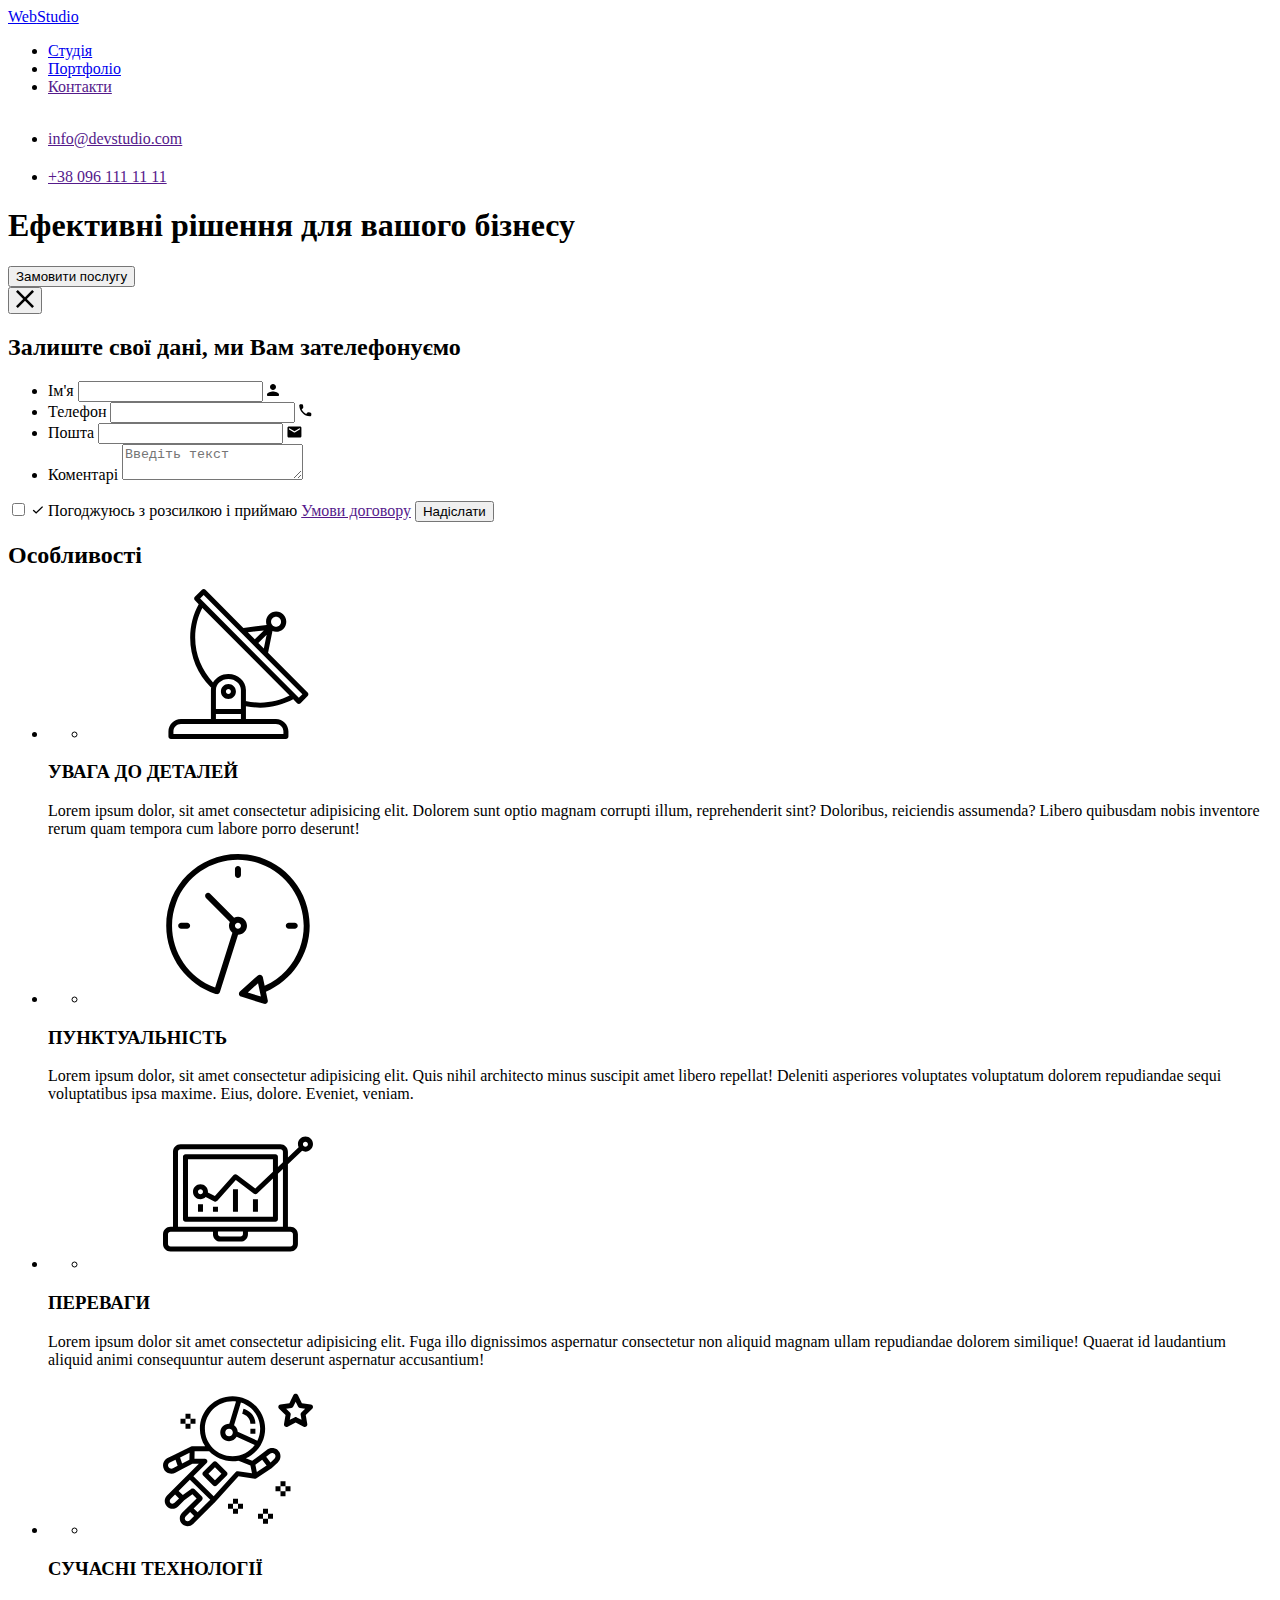
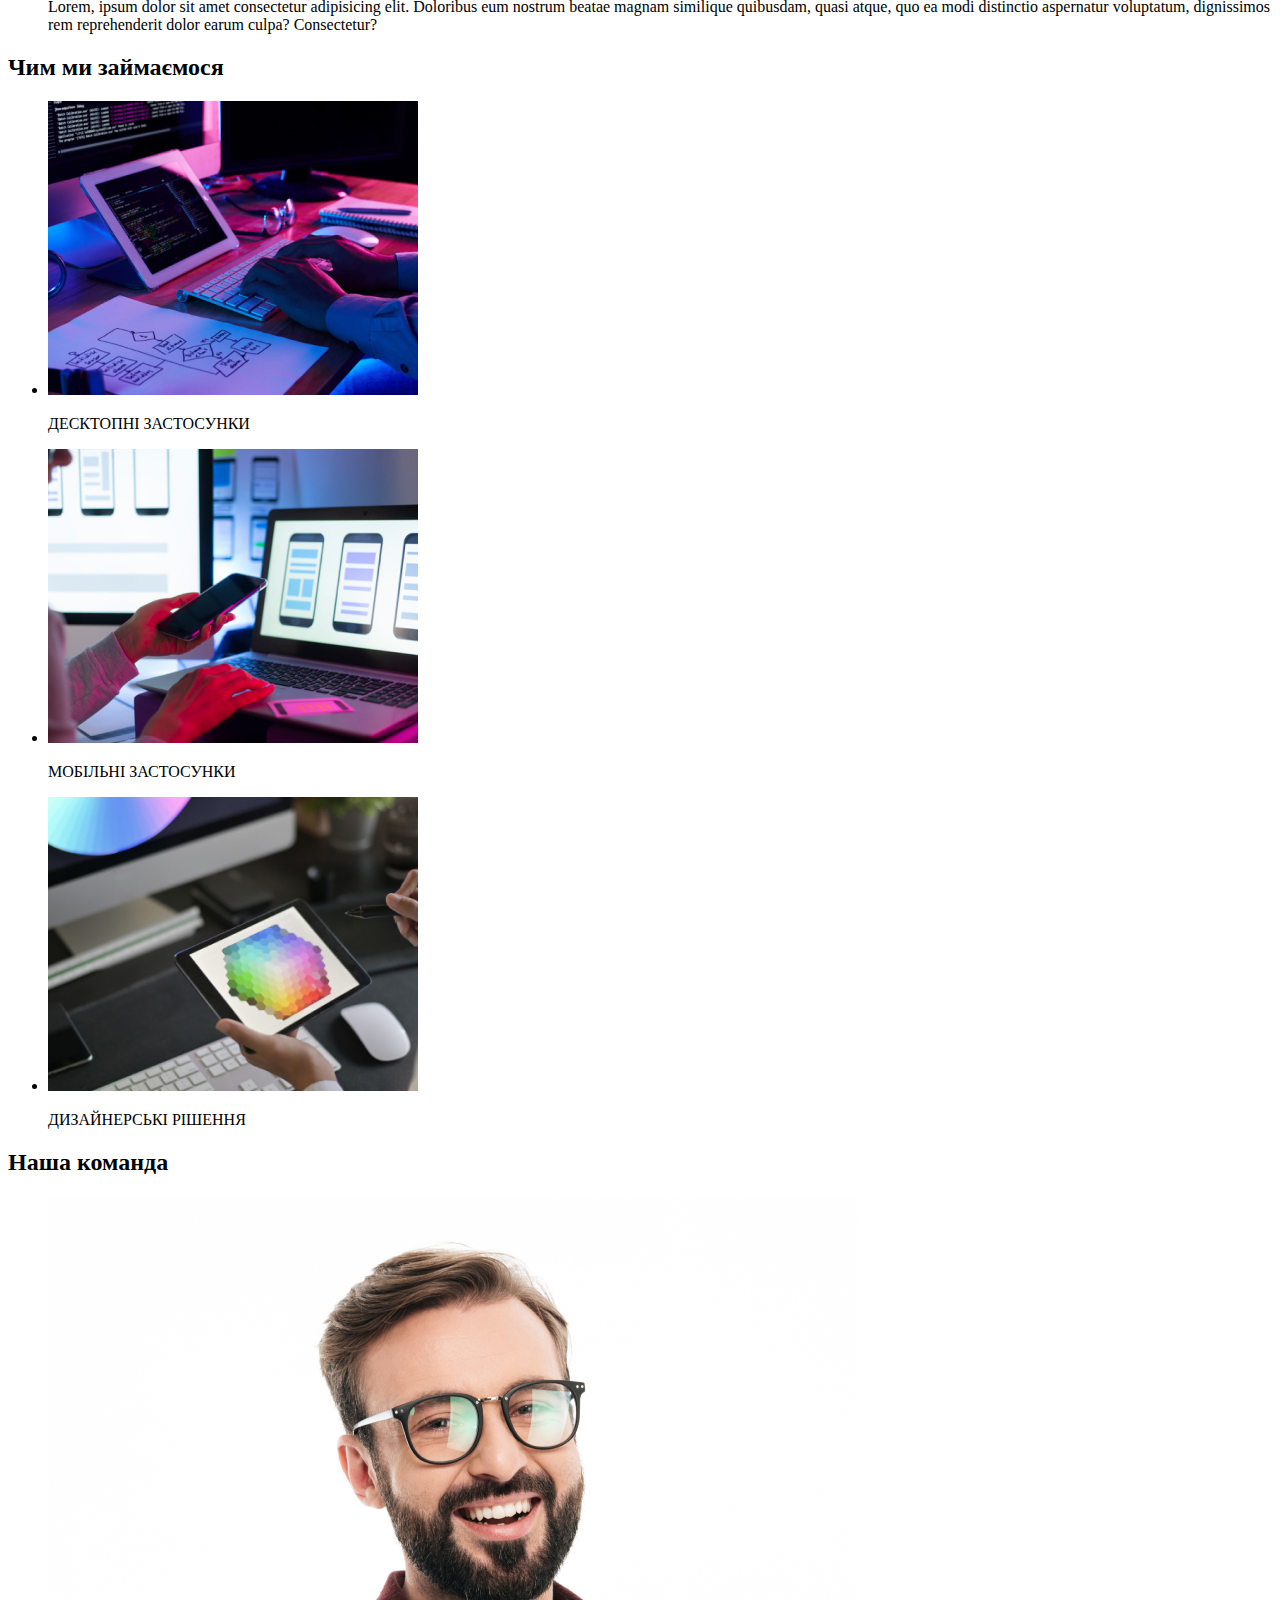
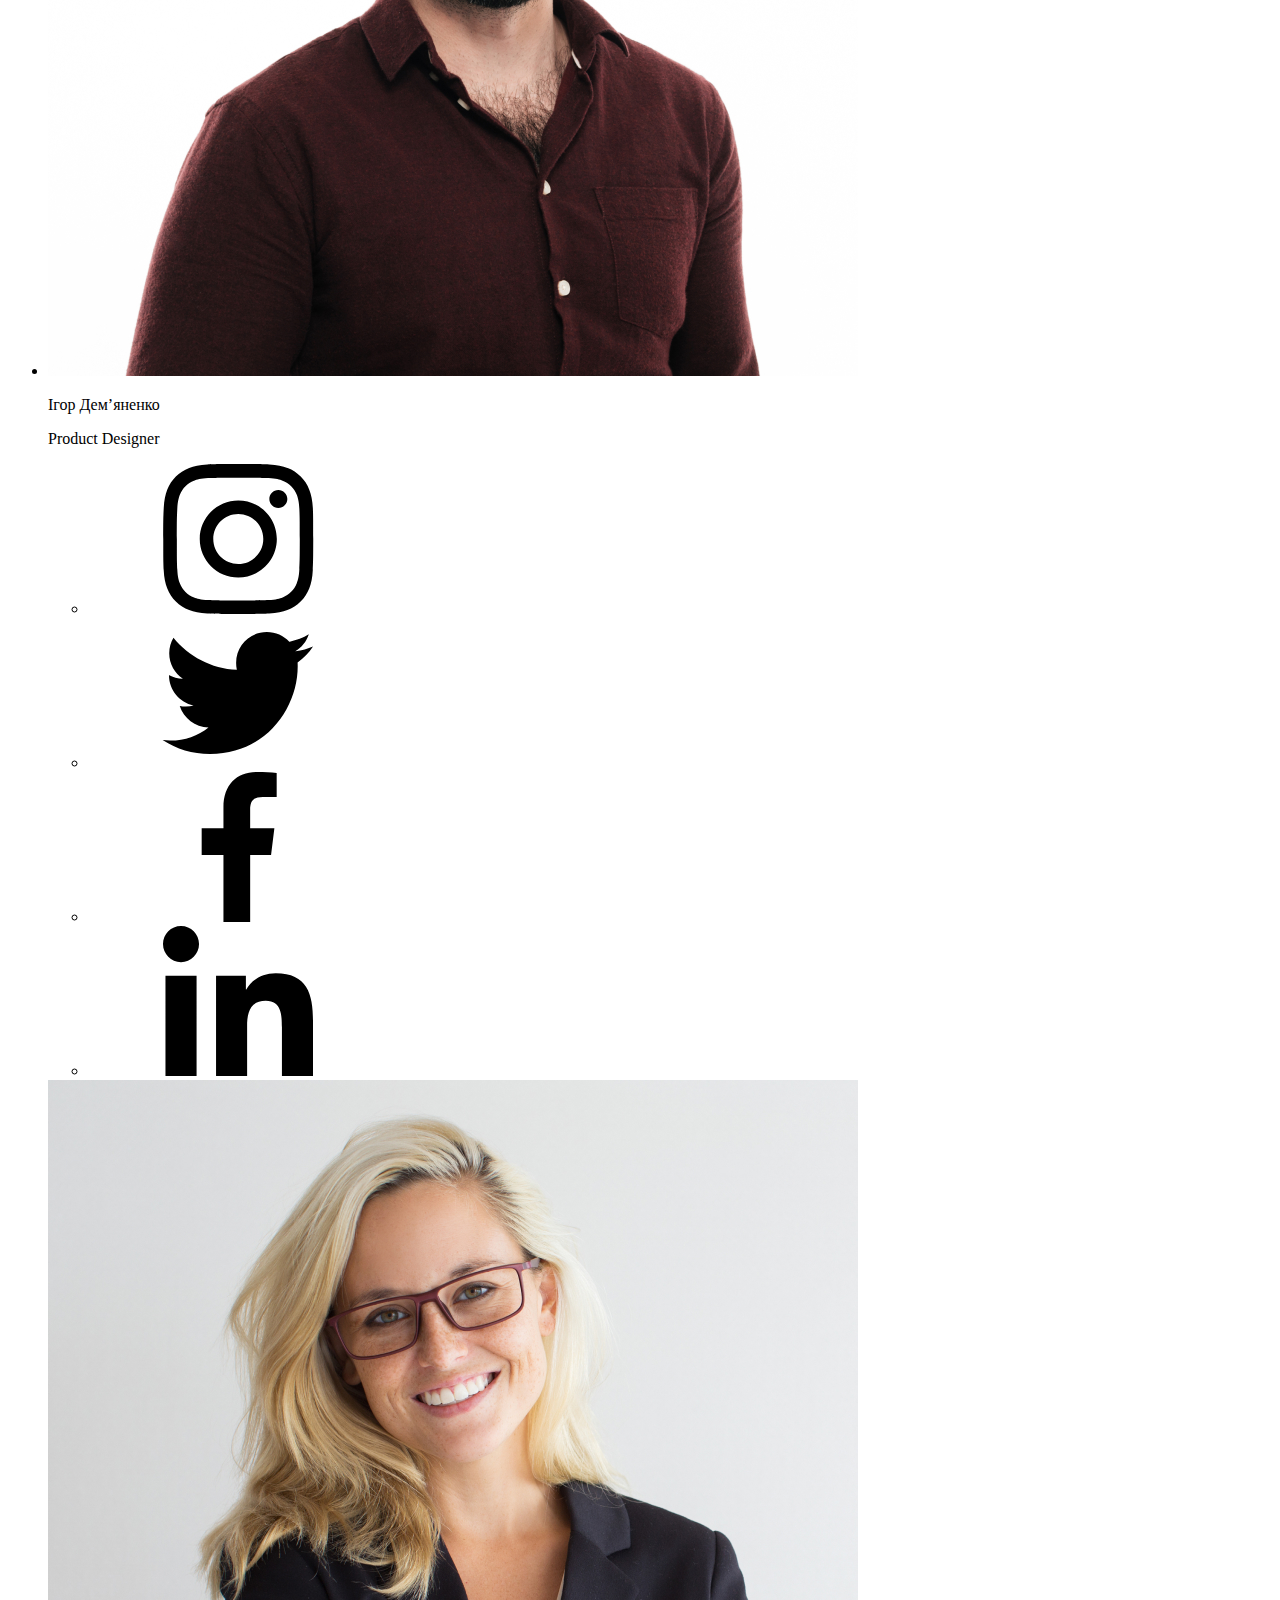
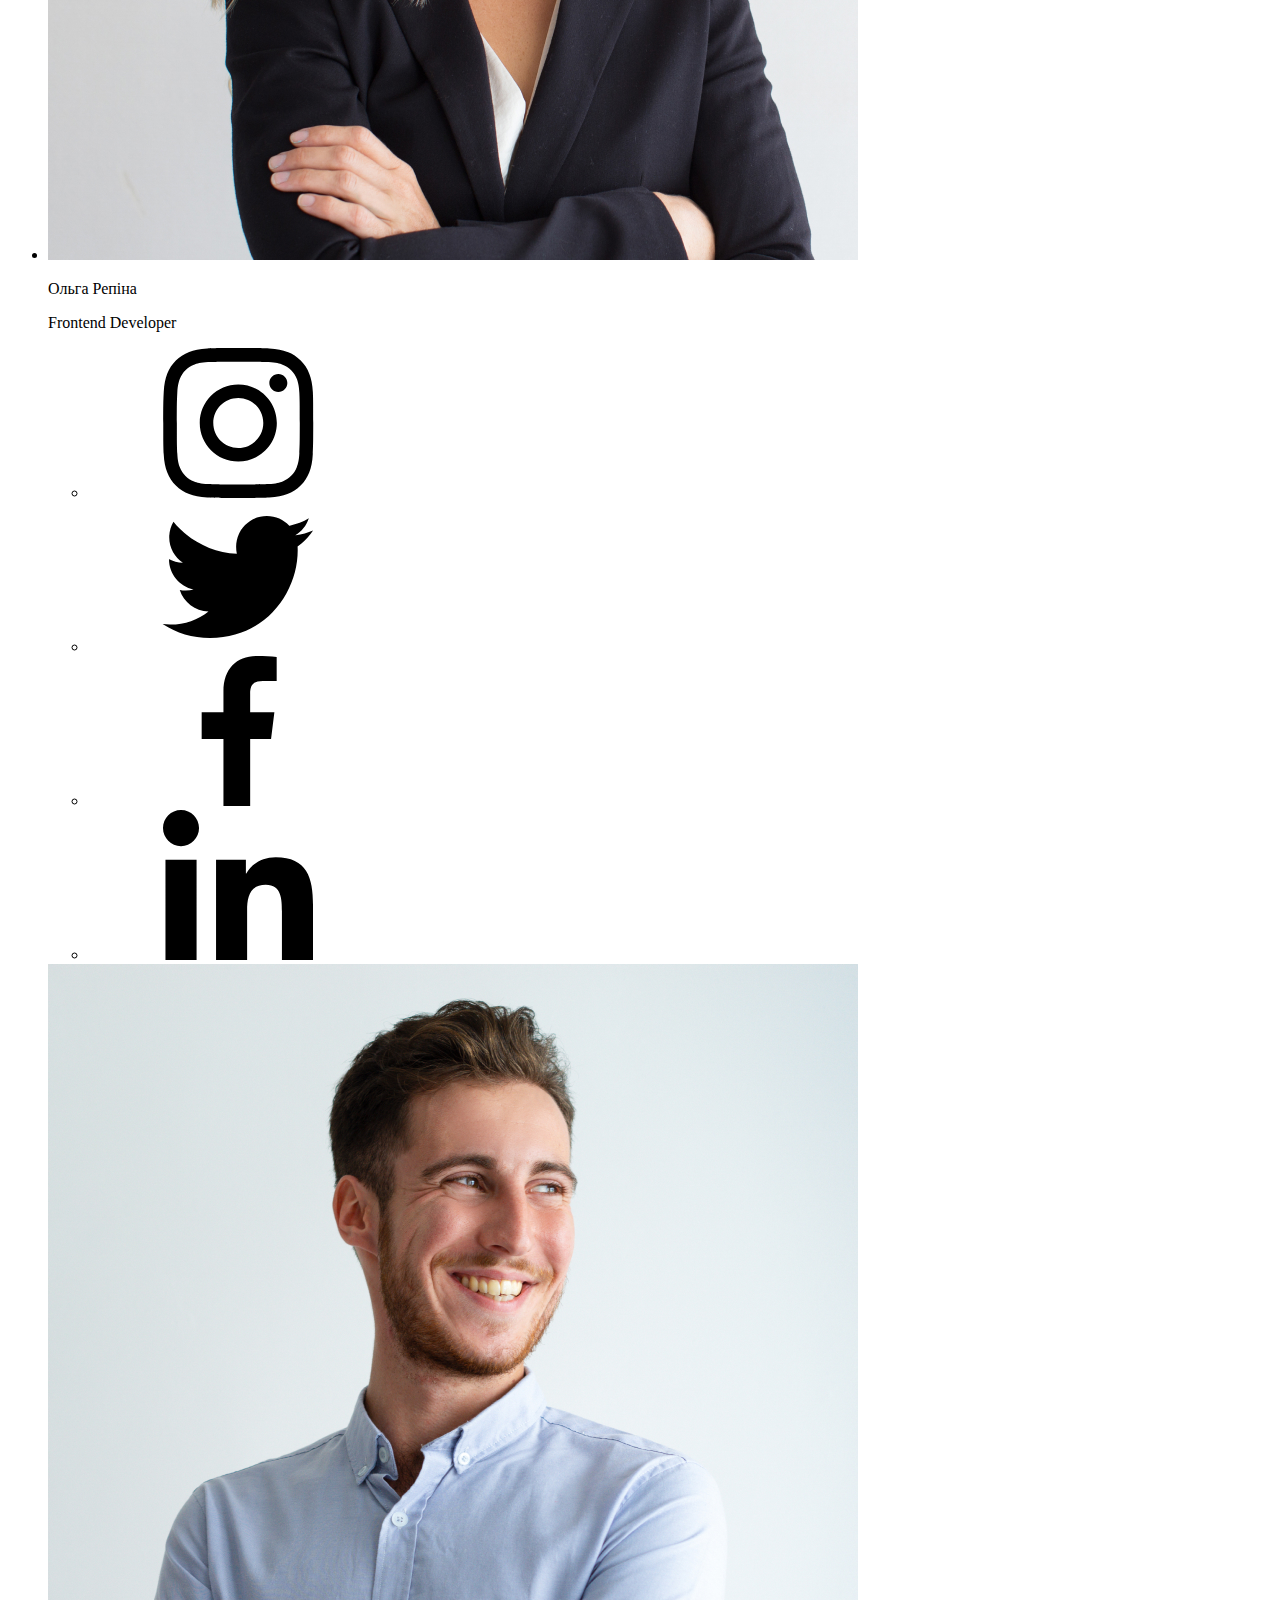
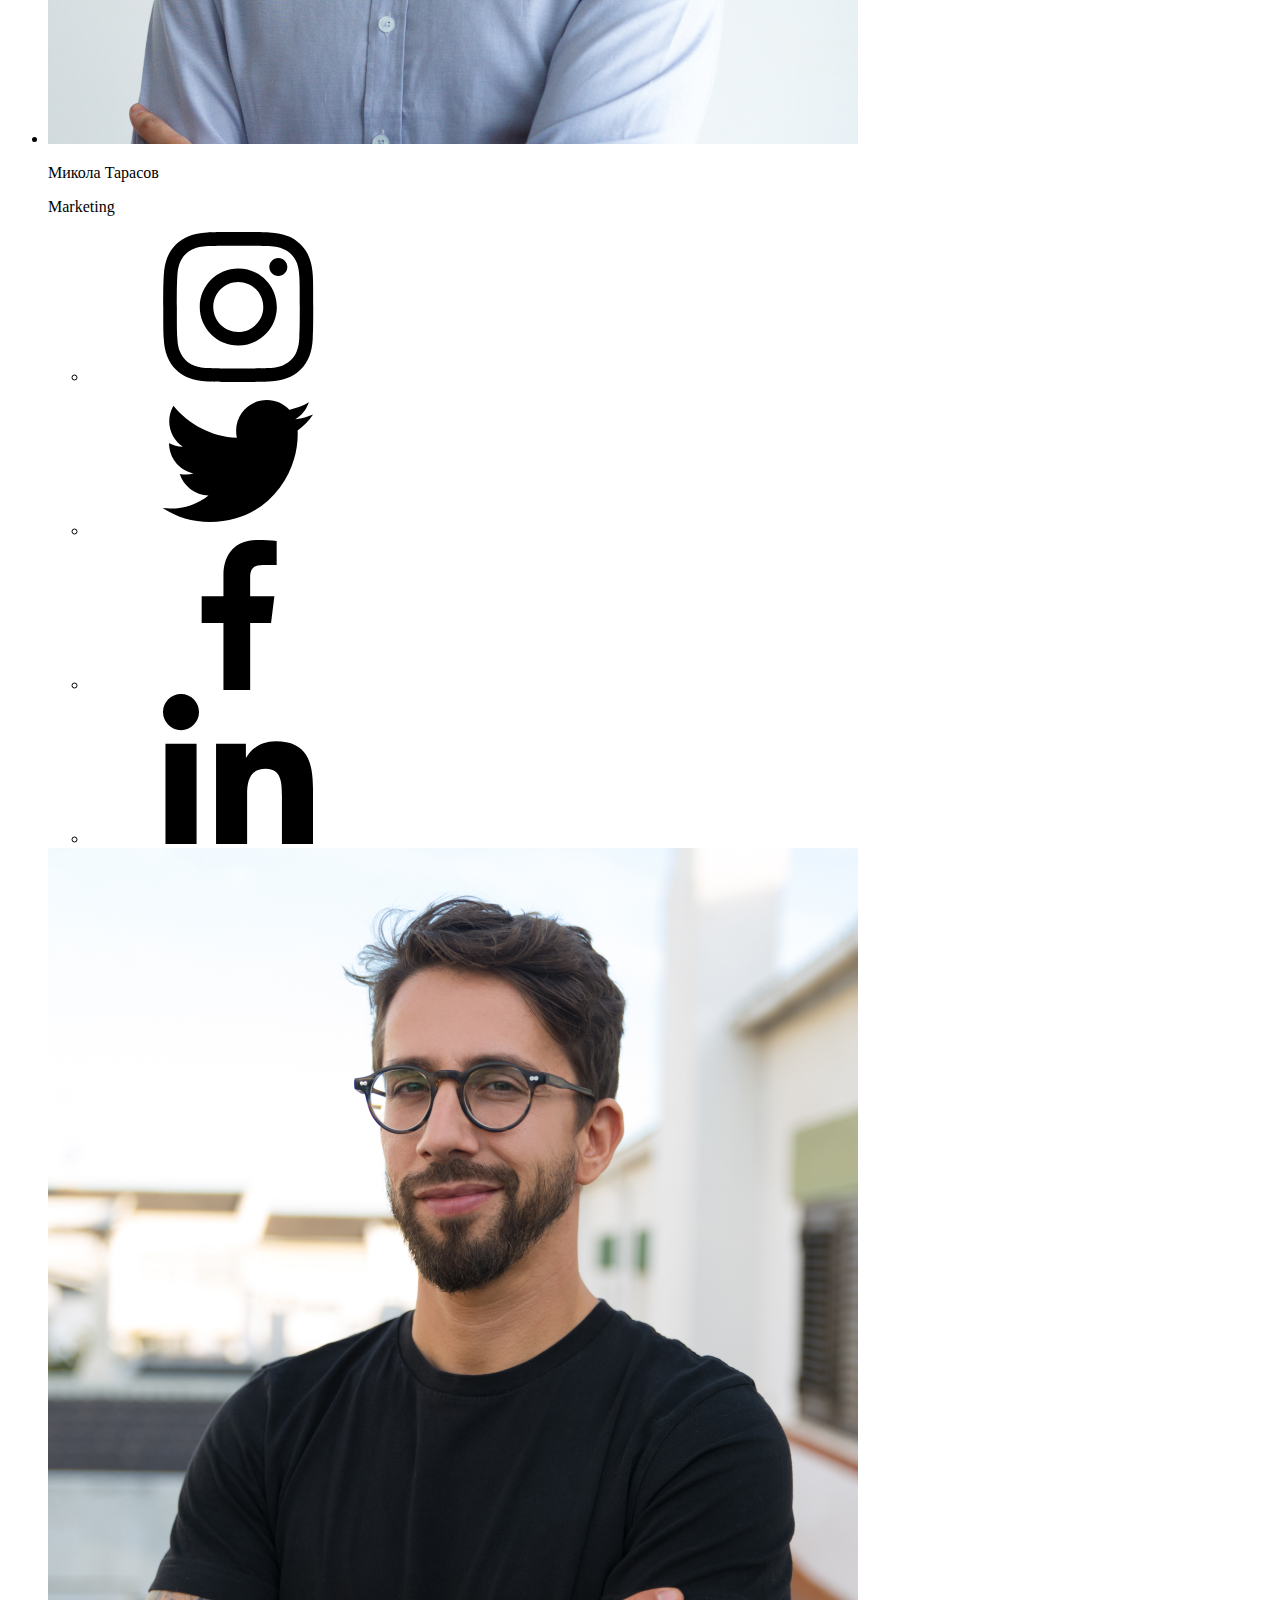
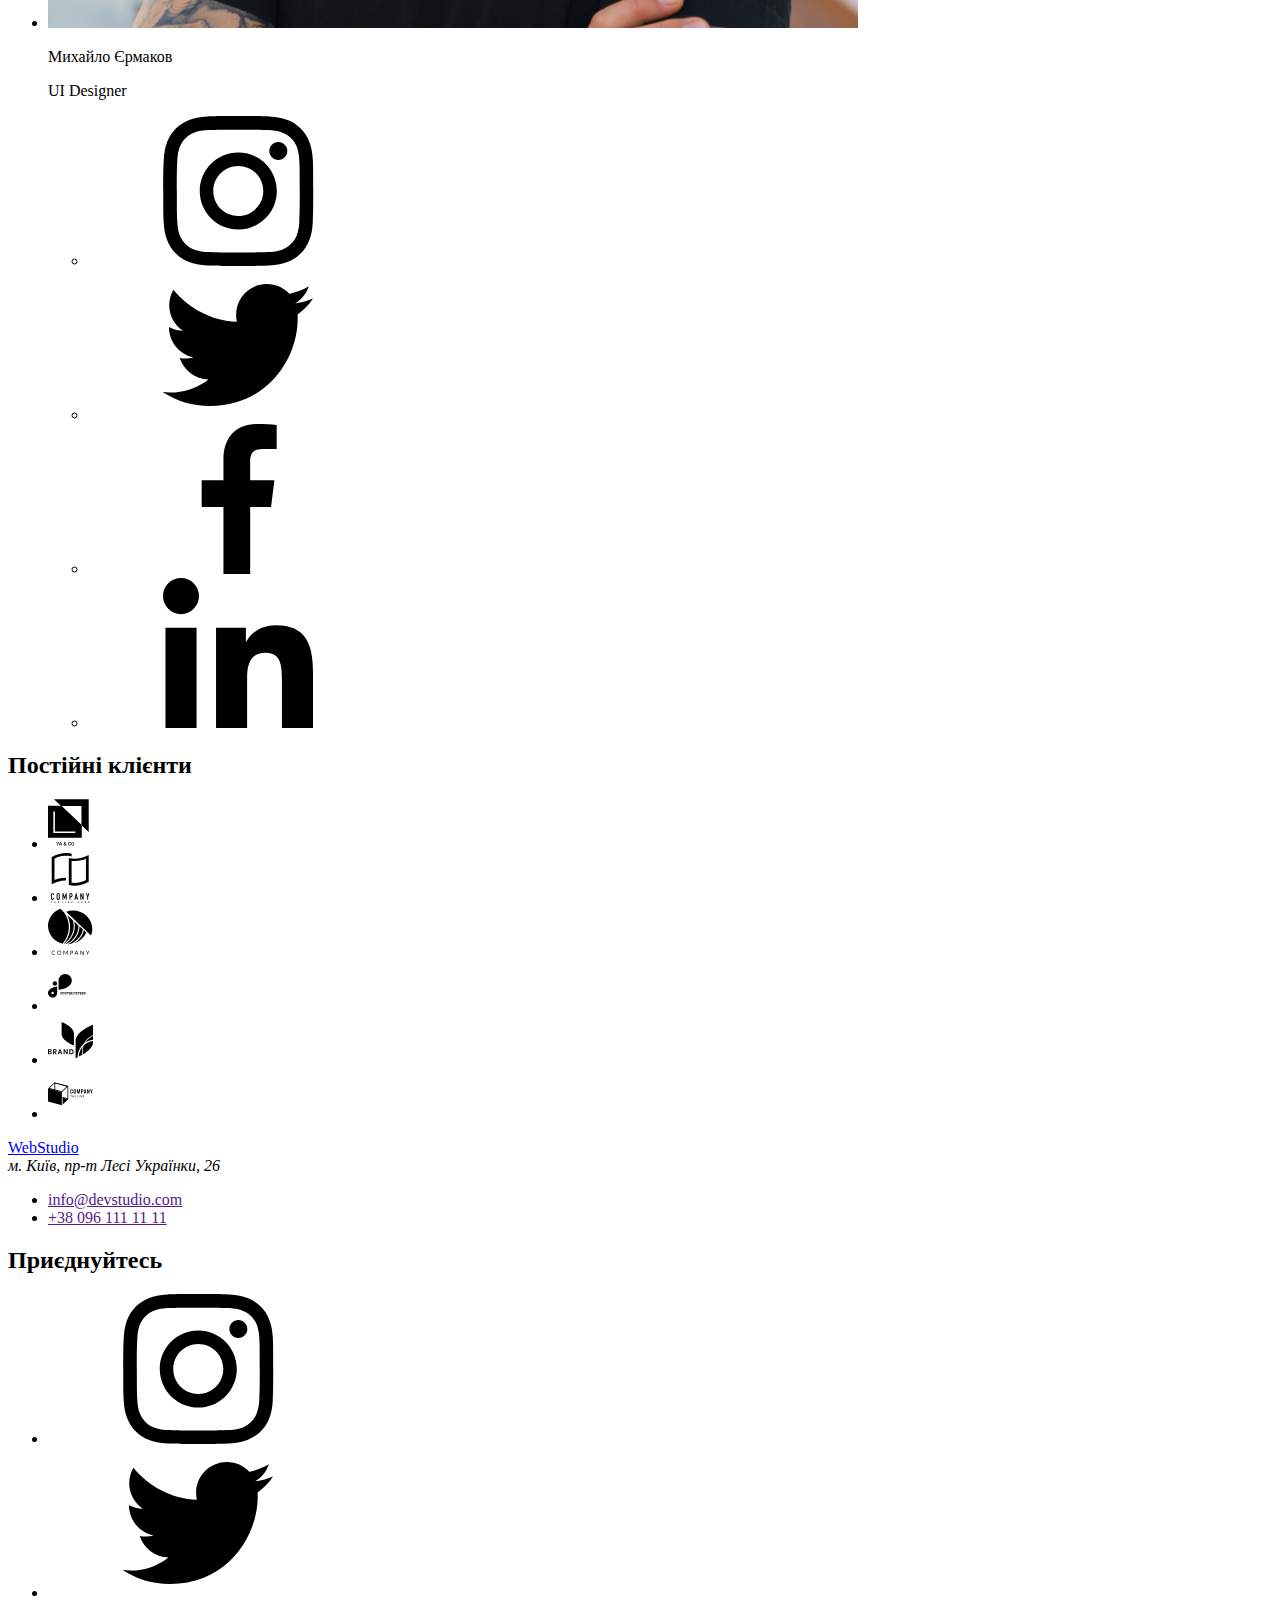
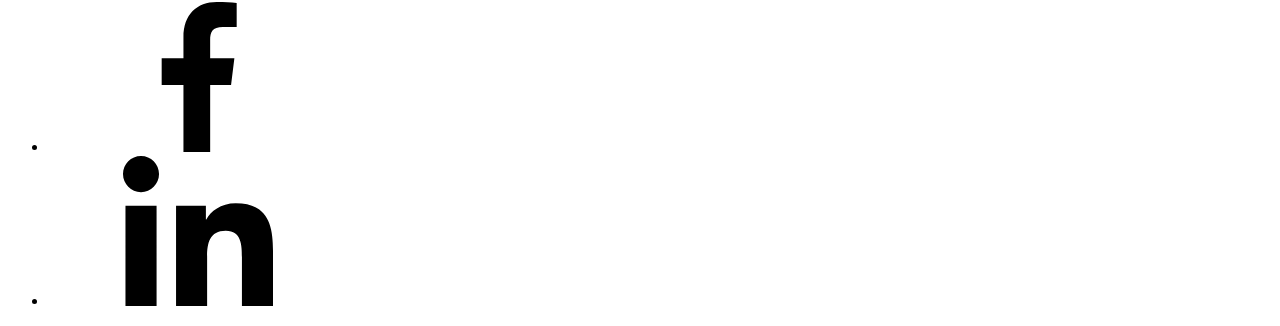
==== index.html @ bb7be634 "goiteens-hw-15" ====
<!DOCTYPE html>
<html lang="en">
<head>
    <meta charset="UTF-8">
    <meta http-equiv="X-UA-Compatible" content="IE=edge">
    <meta name="viewport" content="width=device-width, initial-scale=1.0">
    <title>WebStudio</title>
    <link rel="stylesheet" href="https://cdnjs.cloudflare.com/ajax/libs/modern-normalize/1.1.0/modern-normalize.min.css" integrity="sha512-wpPYUAdjBVSE4KJnH1VR1HeZfpl1ub8YT/NKx4PuQ5NmX2tKuGu6U/JRp5y+Y8XG2tV+wKQpNHVUX03MfMFn9Q==" crossorigin="anonymous" referrerpolicy="no-referrer" />
 <link rel="preconnect" href="https://fonts.googleapis.com">
<link rel="preconnect" href="https://fonts.gstatic.com" crossorigin>
<link href="https://fonts.googleapis.com/css2?family=Raleway:wght@700&family=Roboto:wght@400;500;700;900&display=swap" rel="stylesheet">
<link rel="stylesheet" href="./style.css">
</head>
<body>
    <!--Шапка-->
    <header class="section header">
        <div class="container nav">
            <a class="logo" href="./"><span>Web</span>Studio</a>
        <nav>
            <ul class="nav-list">
                <li class="nav-item">
                    <a class="nav-link" href="./">Студія</a>
                </li>
                <li class="nav-item">
                    <a class="nav-link" href="./portfolio.html">Портфоліо</a>
                </li>
                <li class="nav-item">
                    <a class="nav-link" href="">Контакти</a>
                </li>
            </ul>
        </nav>
        
        <ul class="contacts-list">
            <a class="icon-link" href="">
                <svg class="email" width="16" height="12" viewBox="0 0 16 12" fill="none" xmlns="http://www.w3.org/2000/svg">
                    <path d="M14.5 0H1.50001C0.672854 0 0 0.672853 0 1.50001V10.5C0 11.3271 0.672854 12 1.50001 12H14.5C15.3271 12 16 11.3271 16 10.5V1.50001C16 0.672853 15.3271 0 14.5 0ZM14.5 0.999994C14.5679 0.999994 14.6325 1.01409 14.6916 1.0387L8 6.83838L1.30833 1.0387C1.36742 1.01412 1.43204 0.999994 1.49998 0.999994H14.5ZM14.5 11H1.50001C1.22414 11 0.999996 10.7759 0.999996 10.5V2.09521L7.67236 7.87792C7.76661 7.95944 7.8833 7.99999 8 7.99999C8.1167 7.99999 8.23339 7.95948 8.32764 7.87792L15 2.09521V10.5C15 10.7759 14.7759 11 14.5 11Z"/>
                </svg>
            </a>
            <li class="contact-item">
                <a class="contact-link" href="">info@devstudio.com</a>
            </li>
            <a class="icon-link" href="">
                <svg class="telephone" width="10" height="16" viewBox="0 0 10 16" fill="none" xmlns="http://www.w3.org/2000/svg">
                    <path d="M8.5 0H1.5C0.672848 0 0 0.672848 0 1.5V14.5C0 15.3272 0.672848 16 1.5 16H8.5C9.32715 16 10 15.3272 10 14.5V1.5C10 0.672848 9.32715 0 8.5 0ZM1.5 1H8.5C8.77588 1 9 1.22412 9 1.5V12H1V1.5C1 1.22412 1.22412 1 1.5 1ZM8.5 15H1.5C1.22412 15 1 14.7759 1 14.5V13H9V14.5C9 14.7759 8.77588 15 8.5 15Z"/>
                </svg>
            </a>
            <li class="contact-item">
                <a class="contact-link" href="">+38 096 111 11 11</a>
            </li>
        </ul>
        </div>
    </header>
    <main>
        <!--Секція герой-->
        <section class="section hero">
            <div class="container">
                <h1 class="hero-title">Ефективні рішення для вашого бізнесу</h1>
            <button class="hero-button" type="button" data-modal-open>Замовити послугу</button>
            <!-- Бекдроп -->
            <div class="backdrop is-hidden" data-modal>
                <!-- Модальне вікно -->
                <div class="modal">
                    <button type="button" class="close-button" data-modal-close>
                        <svg class="close" width="18" height="18">
                            <use class="close" href="./symbol-defs4.svg#icon-close"></use>
                        </svg>
                    </button>
                    <!-- <form> -->
                        <h2 class="modal-title">Залиште свої дані, ми Вам зателефонуємо</h2>
                        <ul class="fields">
                            <li class="field-item">
                                <label for="name">Ім'я</label>
                                <input class="modal-input" type="text" name="name" id="name">
                                <svg class="icon-modal" width="12" height="12">
                                    <use class="icon-modal" href="./symbol-defs5.svg#icon-human"></use>
                                </svg>
                            </li>
                            <li class="field-item">
                                <label for="telephone">Телефон</label>
                                <input class="modal-input" type="telephone" name="telephone" id="telephone">
                                <svg class="icon-modal" width="13" height="13">
                                    <use class="icon-modal" href="./symbol-defs5.svg#icon-tel"></use>
                                </svg>
                            </li>
                            <li class="field-item">
                                <label for="email">Пошта</label>
                                <input class="modal-input" type="mail" name="email" id="email">
                                <svg class="icon-modal" width="15" height="12">
                                    <use class="icon-modal" href="./symbol-defs5.svg#icon-email"></use>
                                </svg>
                            </li>
                            <li class="field-item">
                                <label for="com">Коментарі</label>
                                <textarea name="com" id="com" placeholder="Введіть текст"></textarea>
                            </li>
                        </ul>
                        <div class="checkbox">
                            <label for="checkbox">
                                <input class="checkbox" type="checkbox" id="checkbox" name="box">
                                <svg class="checkbox-icon" height="12" width="12">
                                    <use href="./symbol-defs6.svg#icon-check"></use>
                                </svg>
                                Погоджуюсь з розсилкою і приймаю
                                <a class="field-link" href="">Умови договору</a>
                            </label>
                            <button type="button" class="modal-button">Надіслати</button>
                        </div>
                    <!-- </form> -->
                </div>
            </div>
        </div>
        </section>
        <!--Особливості-->
        <section class="section">
            <div class="container">
                <h2 class="visually-hidden">Особливості</h2>
            <ul class="fetures">
               <li class="fetures-items">
                <div class="container">
                    <ul class="customers-list">
                        <li class="customers-item">
                         <div class="fetures-box">
                            <svg class="fetures-item">
                                <use href="./symbol-defs2.svg#icon-antena"></use>
                            </svg>
                         </div>
                        </li>
                    </ul>
                <h3 class="main-text">УВАГА ДО ДЕТАЛЕЙ</h3>
                <p class="text">Lorem ipsum dolor, sit amet consectetur adipisicing elit. Dolorem sunt optio magnam corrupti illum, reprehenderit sint? Doloribus, reiciendis assumenda? Libero quibusdam nobis inventore rerum quam tempora cum labore porro deserunt!</p>
            </li>
               <li class="fetures-items">
                <div class="container">
                    <ul class="customers-list">
                        <li class="customers-item">
                         <div class="fetures-box">
                            <svg class="fetures-item">
                                <use href="./symbol-defs2.svg#icon-clock"></use>
                            </svg>
                         </div>
                        </li>
                    </ul>
                  <h3  class="main-text">ПУНКТУАЛЬНІСТЬ</h3>
                  <p class="text">Lorem ipsum dolor, sit amet consectetur adipisicing elit. Quis nihil architecto minus suscipit amet libero repellat! Deleniti asperiores voluptates voluptatum dolorem repudiandae sequi voluptatibus ipsa maxime. Eius, dolore. Eveniet, veniam.</p>
            </li>
               <li class="fetures-items">
                <div class="container">
                    <ul class="customers-list">
                        <li class="customers-item">
                         <div class="fetures-box">
                            <svg class="fetures-item">
                                <use href="./symbol-defs2.svg#icon-diagram"></use>
                            </svg>
                         </div>
                        </li>
                    </ul>
               <h3  class="main-text">ПЕРЕВАГИ</h3>
               <p class="text">Lorem ipsum dolor sit amet consectetur adipisicing elit. Fuga illo dignissimos aspernatur consectetur non aliquid magnam ullam repudiandae dolorem similique! Quaerat id laudantium aliquid animi consequuntur autem deserunt aspernatur accusantium!</p>
            </li>
               <li class="fetures-items">
                <div class="container">
                    <ul class="customers-list">
                        <li class="customers-item">
                         <div class="fetures-box">
                            <svg class="fetures-item">
                                <use href="./symbol-defs2.svg#icon-astronaut"></use>
                            </svg>
                         </div>
                        </li>
                    </ul>
                <h3  class="main-text">СУЧАСНІ ТЕХНОЛОГІЇ</h3>
                <p class="text">Lorem, ipsum dolor sit amet consectetur adipisicing elit. Doloribus eum nostrum beatae magnam similique quibusdam, quasi atque, quo ea modi distinctio aspernatur voluptatum, dignissimos rem reprehenderit dolor earum culpa? Consectetur?</p>
            </li>
            </ul>
            </div>
        </section>
        <!--Чим ми займаємося-->
        <section class="section">
            <div class="container">
                <h2 class="our-job">Чим ми займаємося</h2>
            <ul class="list-rb">
                <li class="item">
                    <div class="thumb-place">
                        <img src="./imgs(webstudio)/img (19).jpg" alt="робочий стіл">

                        <div class="thumbwork">
                            <p class="work-text">
                                ДЕСКТОПНІ ЗАСТОСУНКИ
                            </p>
                        </div>
                    </div>
                </li>
            

                <li class="item">
                    <div class="thumb-place">
                        <img src="./imgs(webstudio)/img (20).jpg" alt="робочий стіл">

                        <div class="thumbwork">
                            <p class="work-text">
                                МОБІЛЬНІ ЗАСТОСУНКИ
                            </p>
                        </div>
                    </div>
                </li>

                <li class="item">
                    <div class="thumb-place">
                        <img src="./imgs(webstudio)/img (21).jpg" alt="робочий стіл">

                        <div class="thumbwork">
                            <p class="work-text">
                                ДИЗАЙНЕРСЬКІ РІШЕННЯ
                            </p>
                        </div>
                    </div>
                </li>
            </ul>
            </div>
        </section>

        <!--Наша команда-->

        <section class="section our-team">
            <div class="container">
                <h2 class="main-text2">Наша команда</h2>
            <ul class="list-human">
                <li class="item-human">
                    <img class="img" src="./imgs(webstudio)/img (15).jpg" alt="Ігор Дем’яненко">
                    <p class="name">Ігор Дем’яненко</p>
                    <p class="bottom-name">Product Designer</p>
                    <ul class="list">
                    <li>
                        <a class="link" href="">
                            <svg class="icon">
                                <use class="icon" href="./symbol-defs1.svg#icon-instagram"></use>
                            </svg>
                        </a>
                    </li>
                        <li>
                            <a class="link" href="">
                                <svg class="icon">
                                    <use class="icon" href="./symbol-defs1.svg#icon-twitter"></use>
                                </svg>
                            </a>
                    </li>
                        <li>
                            <a class="link" href="">
                                <svg class="icon">
                                    <use class="icon facebook" href="./symbol-defs1.svg#icon-facebook"></use>
                                </svg>
                            </a>
                    </li>
                        <li>
                            <a class="link" href="">
                               <svg class="icon">
                                   <use class="icon" href="./symbol-defs1.svg#icon-linkedin"></use>
                               </svg>
                            </a>
                    </li>
                    </ul>
                </li>
                <li class="item-human">
                    <img class="img" src="./imgs(webstudio)/img (16).jpg" alt="Ольга Репіна">
                    <p class="name">Ольга Репіна</p>
                    <p class="bottom-name">Frontend Developer</p>
                    <ul class="list">
                        <li>
                            <a class="link" href="">
                                <svg class="icon">
                                    <use class="icon" href="./symbol-defs1.svg#icon-instagram"></use>
                                </svg>
                            </a>
                        </li>
                            <li>
                                <a class="link" href="">
                                    <svg class="icon">
                                        <use class="icon" href="./symbol-defs1.svg#icon-twitter"></use>
                                    </svg>
                                </a>
                        </li>
                            <li>
                                <a class="link" href="">
                                    <svg class="icon">
                                        <use class="icon facebook" href="./symbol-defs1.svg#icon-facebook"></use>
                                    </svg>
                                </a>
                        </li>
                            <li>
                                <a class="link" href="">
                                   <svg class="icon">
                                       <use class="icon" href="./symbol-defs1.svg#icon-linkedin"></use>
                                   </svg>
                                </a>
                        </li>
                        </ul>
                    </li>
                </li>
                <li class="item-human">
                    <img class="img" src="./imgs(webstudio)/img (17).jpg" alt="Микола Тарасов">
                    <p class="name">Микола Тарасов</p>
                    <p class="bottom-name">Marketing</p>
                    <ul class="list">
                        <li>
                            <a class="link" href="">
                                <svg class="icon">
                                    <use class="icon" href="./symbol-defs1.svg#icon-instagram"></use>
                                </svg>
                            </a>
                        </li>
                            <li>
                                <a class="link" href="">
                                    <svg class="icon">
                                        <use class="icon" href="./symbol-defs1.svg#icon-twitter"></use>
                                    </svg>
                                </a>
                        </li>
                            <li>
                                <a class="link" href="">
                                    <svg class="icon">
                                        <use class="icon facebook" href="./symbol-defs1.svg#icon-facebook"></use>
                                    </svg>
                                </a>
                        </li>
                            <li>
                                <a class="link" href="">
                                   <svg class="icon">
                                       <use class="icon" href="./symbol-defs1.svg#icon-linkedin"></use>
                                   </svg>
                                </a>
                        </li>
                        </ul>
                    </li>
                </li>
                <li class="item-human">
                    <img class="img" src="./imgs(webstudio)/img (18).jpg" alt="Михайло Єрмаков">
                    <p class="name">Михайло Єрмаков</p>
                    <p class="bottom-name">UI Designer</p>
                    <ul class="list">
                        <li>
                            <a class="link" href="">
                                <svg class="icon">
                                    <use class="icon" href="./symbol-defs1.svg#icon-instagram"></use>
                                </svg>
                            </a>
                        </li>
                            <li>
                                <a class="link" href="">
                                    <svg class="icon">
                                        <use class="icon" href="./symbol-defs1.svg#icon-twitter"></use>
                                    </svg>
                                </a>
                        </li>
                            <li>
                                <a class="link" href="">
                                    <svg class="icon">
                                        <use class="icon facebook" href="./symbol-defs1.svg#icon-facebook"></use>
                                    </svg>
                                </a>
                        </li>
                            <li>
                                <a class="link" href="">
                                   <svg class="icon">
                                       <use class="icon" href="./symbol-defs1.svg#icon-linkedin"></use>
                                   </svg>
                                </a>
                        </li>
                        </ul>
                    </li>
                </li>
            </ul>
            </div>
        </section>
        <section class="section">
            <div class="container">
                <h2 class="title">Постійні клієнти</h2>
                <ul class="customers-list">
                    <li class="customers-item">
                        <a href="" class="customers-link">
                            <svg class="customers-icon" width="45" height="50">
                                <use href="./symbol-defs3.svg#icon-logo1"></use>
                            </svg>
                        </a></li>
                    <li class="customers-item">
                        <a href="" class="customers-link">
                            <svg class="customers-icon" width="45" height="50">
                                <use href="./symbol-defs3.svg#icon-logo2"></use>
                            </svg>
                        </a></li>
                    <li class="customers-item">
                        <a href="" class="customers-link">
                            <svg class="customers-icon" width="45" height="50">
                                <use href="./symbol-defs3.svg#icon-logo3"></use>
                            </svg>
                        </a></li>
                    <li class="customers-item">
                        <a href="" class="customers-link">
                            <svg class="customers-icon" width="45" height="50">
                                <use href="./symbol-defs3.svg#icon-logo4"></use>
                            </svg>
                        </a></li>
                    <li class="customers-item">
                        <a href="" class="customers-link">
                            <svg class="customers-icon" width="45" height="50">
                                <use href="./symbol-defs3.svg#icon-logo5"></use>
                            </svg>
                        </a></li>
                    <li class="customers-item">
                        <a href="" class="customers-link">
                            <svg class="customers-icon" width="45" height="50">
                                <use href="./symbol-defs3.svg#icon-logo6"></use>
                            </svg>
                        </a></li>
                </ul>
            </div>
        </section>
    </main>
    <!--підвал(футер)-->
    <footer class="section footer">
        <div class="container">
            <div class="footer-nav">
                <a class="logo" href="./"><span>Web</span>Studio</a>
                <address class="adderess">м. Київ, пр-т Лесі Українки, 26</address>
                <ul class="contacts-list">
                    <li class="contact-item">
                        <a class="contact-link" href="">info@devstudio.com</a>
                    </li>
                    <li class="contact-item">
                        <a class="contact-link" href="">+38 096 111 11 11</a>
                    </li>
                </ul>
            </div>
        <div class="flex">
            <h2 class="flex-title">Приєднуйтесь</h2>
            <ul class="list">
                <li class="item-foot">
                    <a class="link" href="">
                        <svg class="icon">
                            <use class="icon" href="./symbol-defs1.svg#icon-instagram"></use>
                        </svg>
                    </a>
                </li>
                    <li class="item-foot">
                        <a class="link" href="">
                            <svg class="icon">
                                <use class="icon" href="./symbol-defs1.svg#icon-twitter"></use>
                            </svg>
                        </a>
                </li>
                    <li class="item-foot">
                        <a class="link" href="">
                            <svg class="icon">
                                <use class="icon facebook" href="./symbol-defs1.svg#icon-facebook"></use>
                            </svg>
                        </a>
                </li>
                    <li class="item-foot">
                        <a class="link" href="">
                           <svg class="icon">
                               <use class="icon" href="./symbol-defs1.svg#icon-linkedin"></use>
                           </svg>
                        </a>
                </li>
                </ul>
            </div>
            </div>
    </footer>
    <script src="./js/modal.js" type="module"></script>
</body>
</html>
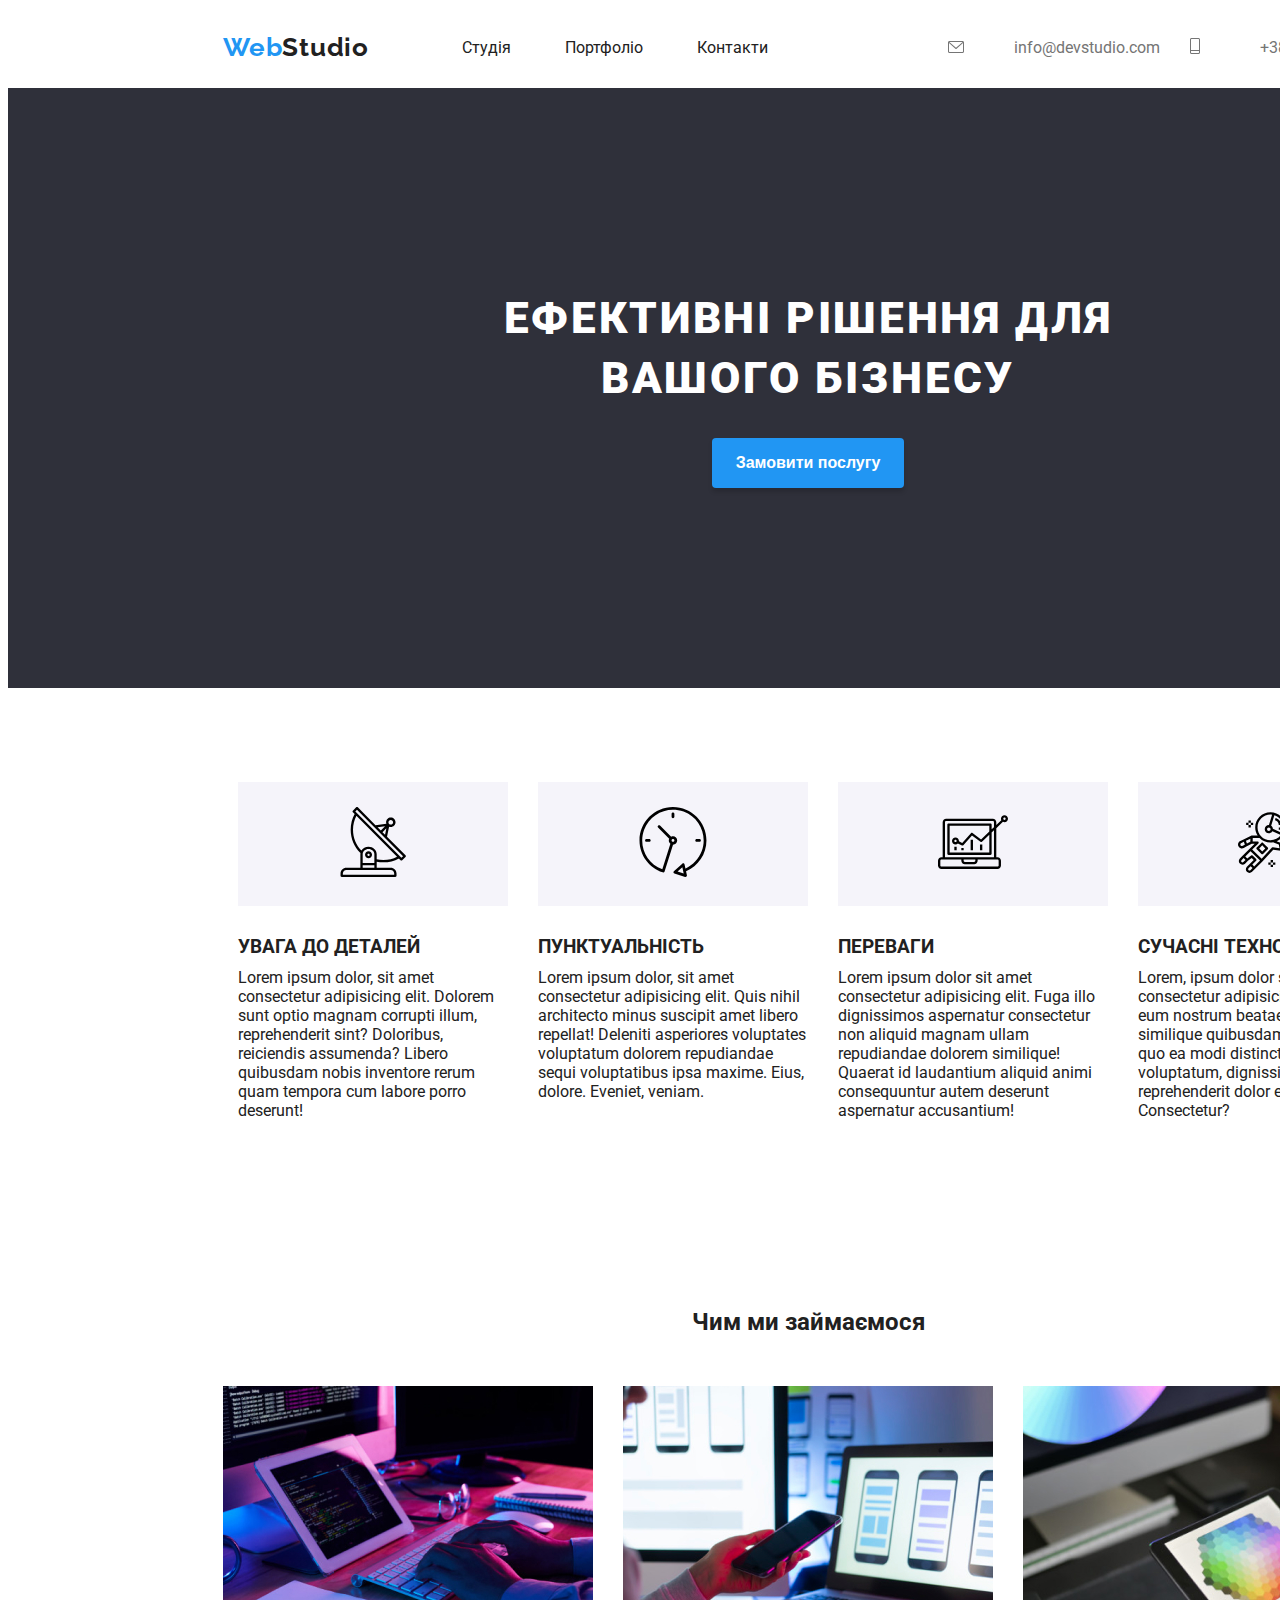
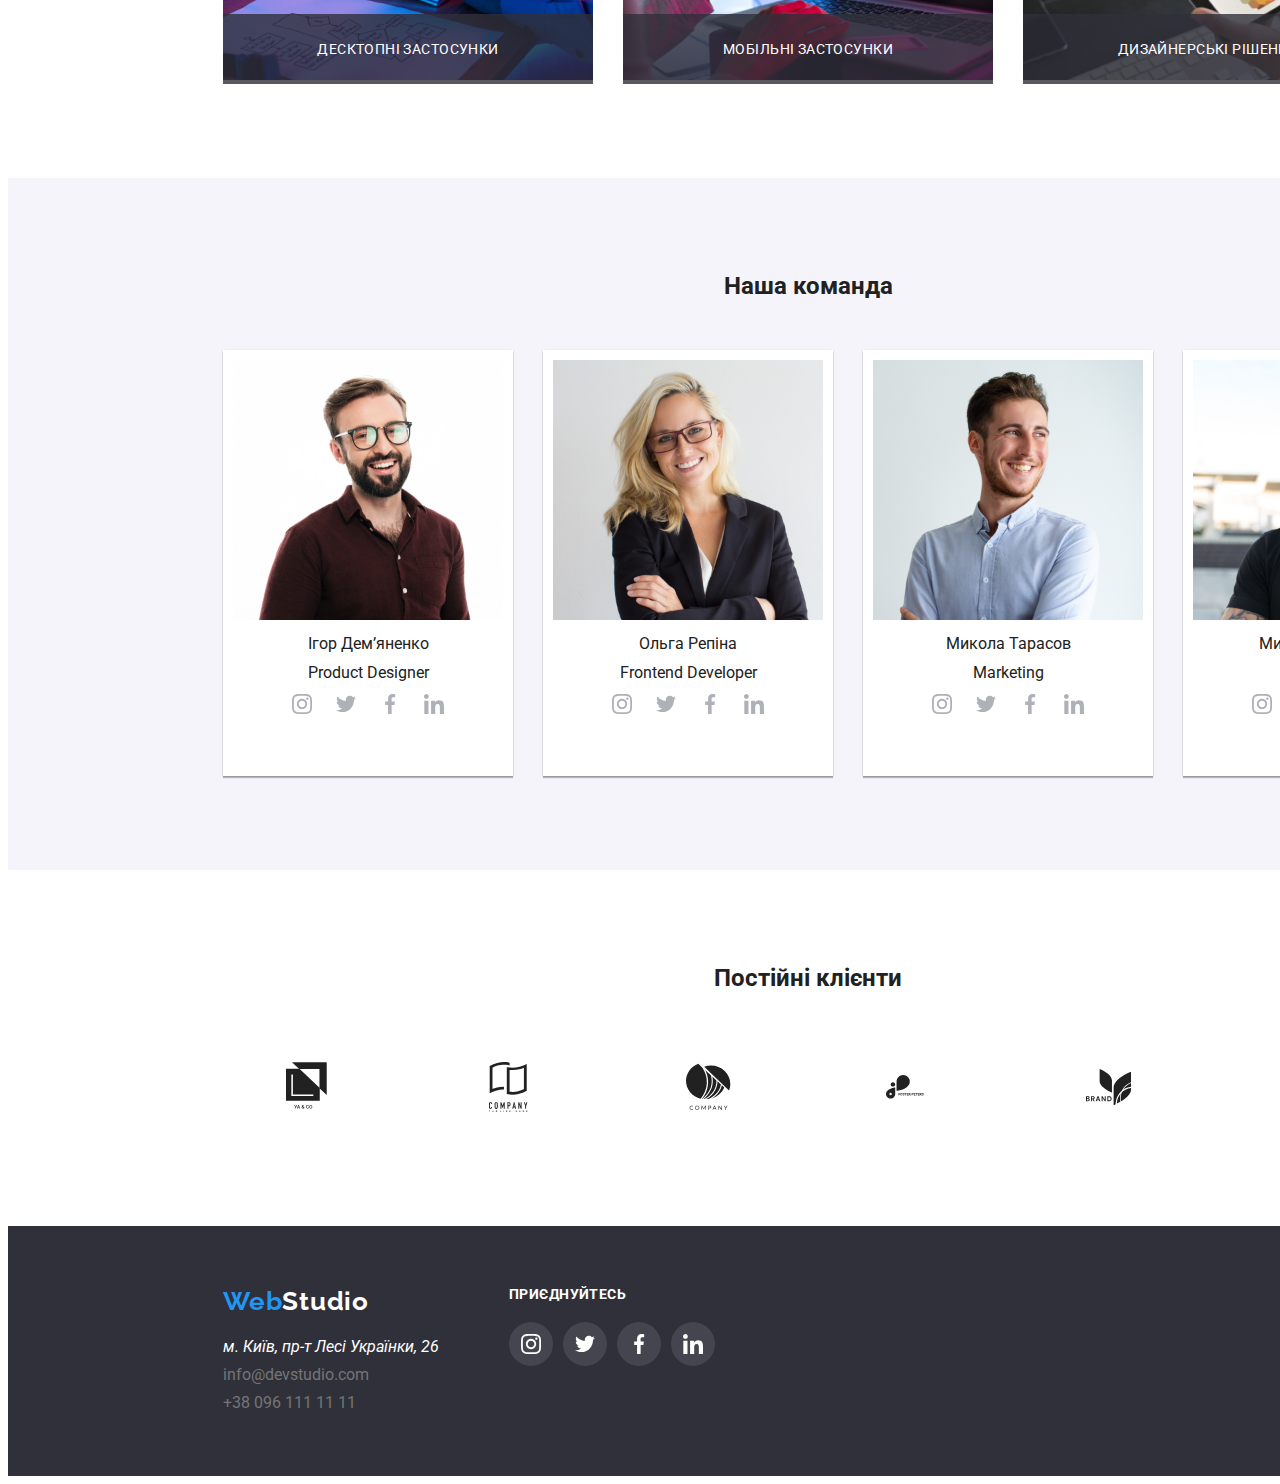
==== commit 0dc47d57: "goiteens-hw-15" ====
--- a/index.html
+++ b/index.html
@@ -9,7 +9,7 @@
  <link rel="preconnect" href="https://fonts.googleapis.com">
 <link rel="preconnect" href="https://fonts.gstatic.com" crossorigin>
 <link href="https://fonts.googleapis.com/css2?family=Raleway:wght@700&family=Roboto:wght@400;500;700;900&display=swap" rel="stylesheet">
-<link rel="stylesheet" href="./style.css">
+<link rel="stylesheet" href="./css/main.min.css">
 </head>
 <body>
     <!--Шапка-->
--- a/css/main.min.css
+++ b/css/main.min.css
@@ -0,0 +1 @@
+:root{--accent-color: #2196F3;--primary-text-color: #212121;--secondary-text-color: #757575;--thirdly-text-color: #FFFFFF;--background-color: #2F303A}body{font-family:"Roboto",sans-serif;color:var(--primary-text-color)}*,*::before,*::after{-webkit-box-sizing:border-box;box-sizing:border-box}h1,h2,h3,p,ul{margin:0;padding:0}a{padding:0;margin:0;color:var(--primary-text-color);text-decoration:none}ul{list-style:none}.section{width:1600px;padding-top:94px;padding-bottom:94px}.container{width:1200px;padding-left:15px;padding-right:15px;margin-left:auto;margin-right:auto}.section.header{padding-top:24px;padding-bottom:25px}.container.nav{display:-webkit-box;display:-ms-flexbox;display:flex;-webkit-box-align:center;-ms-flex-align:center;align-items:center}.logo{font-family:"Raleway";font-style:normal;font-weight:700;font-size:26px;line-height:31px;letter-spacing:.03em;color:var(--primary-text-color)}.logo span{color:var(--accent-color)}nav{margin-left:93px}.nav-list{display:-webkit-box;display:-ms-flexbox;display:flex}.nav-item:not(:first-child){margin-left:54px}.nav-link .contact-link{font-style:normal;font-weight:500;font-size:14px;line-height:16px;letter-spacing:.02em;color:var(--primary-text-color)}.nav-link:hover,.nav-link:focus,.contact-link:hover,.contact-link:focus{color:var(--accent-color)}.contacts-list{display:-webkit-box;display:-ms-flexbox;display:flex;margin-left:auto}.contact-item:not(:first-child){margin-left:50px}.contact-link{color:var(--secondary-text-color)}.checkbox{margin-bottom:20px}.modal-input{position:relative}.icon-modal{position:absolute;top:50%;left:15px}.checkbox{-webkit-appearance:none;-moz-appearance:none;appearance:none}.checkbox input:checked+.checkbox-icon{background-color:var(--accent-color);border:1px solid var(--primary-text-color)}.checkbox-icon{border-radius:2px;fill:var(--thirdly-text-color);border:1px solid var(--primary-text-color);margin-right:7px}.modal-button{letter-spacing:.06em;color:var(--thirdly-text-color);cursor:pointer;display:-webkit-inline-box;display:-ms-inline-flexbox;display:inline-flex;padding:10px 57px;border-radius:4px;border:none;background-color:var(--accent-color);margin-bottom:40px;margin-top:30px;-webkit-box-shadow:0px 1px 3px rgba(0,0,0,.12),0px 1px 1px rgba(0,0,0,.14),0px 2px 1px rgba(0,0,0,.2);box-shadow:0px 1px 3px rgba(0,0,0,.12),0px 1px 1px rgba(0,0,0,.14),0px 2px 1px rgba(0,0,0,.2);height:50px;width:200px;-webkit-box-align:center;-ms-flex-align:center;align-items:center}.field-link{text-decoration:underline;color:var(--accent-color)}.field-item textarea{resize:none;width:100%;height:20%;padding:12px 16px;margin-bottom:20px;outline:none}.field-item{position:relative;text-align:left;font-size:12px;line-height:14px;letter-spacing:.01em;color:var(--secondary-text-color)}.modal-title{font-size:20px;line-height:23px;text-align:center;letter-spacing:.03em;margin-bottom:12px}.fields{display:-webkit-box;display:-ms-flexbox;display:flex;-webkit-box-orient:vertical;-webkit-box-direction:normal;-ms-flex-direction:column;flex-direction:column;margin-bottom:20px}.field-item input{width:100%;height:40px;padding-left:16px;border:1px solid rgba(33,33,33,.2);border-radius:4px;outline:none}.field-item:focus-within input,.field-item:focus-within textarea{border:1px solid var(--accent-color)}.field-item:focus-within .icon-modal,.field-item:focus-within label{fill:var(--accent-color)}.field-item:not(:last-child){margin-bottom:10px}.close-button{display:-webkit-inline-box;display:-ms-inline-flexbox;display:inline-flex;border:none;background-color:#fff;border-radius:50%;position:absolute;width:30px;height:30px;left:499px;top:8px}.backdrop.is-hidden{opacity:0;pointer-events:none}.close{height:11px;width:11px;left:4px;top:3px}.backdrop{z-index:4;position:fixed;top:0;left:0;width:100%;height:100%;background-color:rgba(0,0,0,.2)}.modal{position:absolute;top:50%;left:50%;-webkit-transform:translate(-50%, -50%);transform:translate(-50%, -50%);width:528px;height:581px;background-color:var(--thirdly-text-color);padding:40px}.section.hero{padding-top:200px;padding-bottom:200px;text-align:center;background-image:webkit-gradient(linear, left bottom, left top, from(rgba(47, 48, 58, 0.4)), to(rgba(47, 48, 58, 0.4))),url(/studia/bdi.jpg);background-image:linear-gradient(0deg, rgba(47, 48, 58, 0.4), rgba(47, 48, 58, 0.4)),url(./studia/bdi.jpg);background-position:center}.section.hero,.footer{background-color:var(--background-color)}.visually-hidden{position:absolute;width:1px;height:1px;border:0;margin:-1px;padding:0;clip:rect(0 0 0 0);overflow:hidden}.hero-title{font-style:normal;font-weight:900;font-size:44px;line-height:60px;letter-spacing:.06em;text-transform:uppercase;width:696px;margin-bottom:30px;margin-left:auto;margin-right:auto;color:var(--thirdly-text-color)}.hero-button{display:-webkit-inline-box;display:-ms-inline-flexbox;display:inline-flex;border:none;border-radius:4px;background-color:var(--accent-color);color:var(--thirdly-text-color);font-weight:700;font-size:16px;line-height:30px;padding:10px 24px;cursor:pointer;-webkit-transition-property:background-color;transition-property:background-color;-webkit-transition-duration:250ms;transition-duration:250ms;-webkit-transition-timing-function:cubic-bezier(0.4, 0, 0.2, 1);transition-timing-function:cubic-bezier(0.4, 0, 0.2, 1);-webkit-transition-delay:1000ms;transition-delay:1000ms;-webkit-box-shadow:0px 4px 4px rgba(0,0,0,.15);box-shadow:0px 4px 4px rgba(0,0,0,.15)}.hero-button:hover,.hero-button:focus{background-color:#7fffd4;color:#2f303a}.thumbwork{position:absolute;background-color:rgba(47,48,58,.8);color:var(--thirdly-text-color);width:100%;bottom:0;padding:27px}.thumb-place{position:relative}.work-text{font-size:14px;line-height:16px;text-align:center;letter-spacing:.03em}.fetures{display:-webkit-box;display:-ms-flexbox;display:flex;-webkit-box-pack:justify;-ms-flex-pack:justify;justify-content:space-between}.fetures-items{width:270px}.section.footer{padding-top:60px;padding-bottom:60px}.footer .container{display:-webkit-box;display:-ms-flexbox;display:flex}.flex{margin-left:70px}.footer .logo{color:#fff}.adderess{margin-top:20px}.footer .contacts-list{display:block;margin-top:9px}.footer .contact-item:nth-child(2){margin-left:0;margin-top:9px}.flex-title{color:#fff;font-weight:700;font-size:14px;line-height:16px;letter-spacing:.03em;text-transform:uppercase;margin-bottom:20px}.item-foot .link{background:rgba(255,255,255,.1);color:#fff}.footer .item-foot:not(:last-child){margin-right:10px}.list-rb{display:-webkit-box;display:-ms-flexbox;display:flex;-webkit-box-pack:justify;-ms-flex-pack:justify;justify-content:space-between}.list .item{margin:30px}.list-human{display:-webkit-box;display:-ms-flexbox;display:flex;-webkit-box-pack:justify;-ms-flex-pack:justify;justify-content:space-between}.item-human:not(:last-child){margin-right:30px}.img{width:270px;height:260px;margin:10px}.section.hero{text-align:center}.email{width:16px;height:12px;color:var(--secondary-text-color);fill:currentColor}.telephone{width:10px;height:16px;margin-left:30px;margin-right:10px;fill:currentColor}.link{display:-webkit-inline-box;display:-ms-inline-flexbox;display:inline-flex;-webkit-box-pack:center;-ms-flex-pack:center;justify-content:center;-webkit-box-align:center;-ms-flex-align:center;align-items:center;width:44px;height:44px;border-radius:50%;background-color:#fff;color:#afb1b8}.link:hover,.link:focus{background-color:#2196f3;color:#fff}.icon{width:20px;height:20px;fill:currentColor}.list{display:-webkit-box;display:-ms-flexbox;display:flex;-webkit-box-pack:center;-ms-flex-pack:center;justify-content:center}.telephone2{color:var(--secondary-text-color)}.adderess{color:#fff}.icon-link{color:#757575}.fetures-item{width:70px;height:70px}.fetures-box{width:270px;background-color:#f5f4fa;padding:25px 100px;margin-bottom:30px}.customers-list{display:-webkit-box;display:-ms-flexbox;display:flex}.text{width:270px}.main-text{margin-bottom:10px}.name{margin-bottom:10px;text-align:center}.bottom-name{text-align:center}.section.our-team{background-color:#f5f4fa}.main-text2{text-align:center;margin-bottom:50px}.our-job{text-align:center;margin-bottom:50px}.customers-list{display:-webkit-box;display:-ms-flexbox;display:flex}.customers-item:not(:last-child){margin-right:30px}.customers-link{display:-webkit-inline-box;display:-ms-inline-flexbox;display:inline-flex;-webkit-box-pack:center;-ms-flex-pack:center;justify-content:center;-webkit-box-align:center;-ms-flex-align:center;align-items:center;width:170px;height:90px;border:1px solid var(--svg);color:var(--svg);border-radius:4px}.customers-link:hover,.customers-link:focus{border:1px solid var(--accent-color);color:var(--accent-color)}.customers-icon{fill:currentColor}.title{text-align:center;color:#212121;margin-bottom:50px}.item-human{background-color:#fff;-webkit-box-shadow:0px 1px 3px rgba(0,0,0,.12),0px 1px 1px rgba(0,0,0,.14),0px 2px 1px rgba(0,0,0,.2);box-shadow:0px 1px 3px rgba(0,0,0,.12),0px 1px 1px rgba(0,0,0,.14),0px 2px 1px rgba(0,0,0,.2)}body{font-family:"Roboto",sans-serif}a{text-decoration:none}ul{list-style:none}.list{display:-webkit-box;display:-ms-flexbox;display:flex;-webkit-box-pack:center;-ms-flex-pack:center;justify-content:center;margin-bottom:50px}.item:not(:first-child){margin-left:8px}.section.header{padding-top:24px;padding-bottom:25px}.container.nav{display:-webkit-box;display:-ms-flexbox;display:flex;-webkit-box-align:center;-ms-flex-align:center;align-items:center}.logo{font-family:"Raleway";font-style:normal;font-weight:700;font-size:26px;line-height:31px;letter-spacing:.03em;color:var(--primary-text-color)}.logo span{color:var(--accent-color)}nav{margin-left:93px}.nav-list{display:-webkit-box;display:-ms-flexbox;display:flex}.nav-item:not(:first-child){margin-left:54px}.nav-link .footer-link{font-style:normal;font-weight:500;font-size:14px;line-height:16px;letter-spacing:.02em;color:var(--primary-text-color)}.nav-link:hover,.nav-link:focus,.contact-link:hover,.contact-link:focus{color:var(--accent-color)}.contacts-list{display:-webkit-box;display:-ms-flexbox;display:flex;margin-left:auto}.contact-item:not(:first-child){margin-left:50px}.contact-link{color:var(--secondary-text-color)}.button:hover,.button:focus{background-color:#2196f3;color:#fff;-webkit-box-shadow:0px 3px 1px rgba(0,0,0,.1),0px 1px 2px rgba(0,0,0,.08),0px 2px 2px rgba(0,0,0,.12);box-shadow:0px 3px 1px rgba(0,0,0,.1),0px 1px 2px rgba(0,0,0,.08),0px 2px 2px rgba(0,0,0,.12)}.examlpes{display:-webkit-box;display:-ms-flexbox;display:flex;-ms-flex-wrap:wrap;flex-wrap:wrap;margin:-15px}.thumb{position:relative;overflow:hidden}.overlay{position:absolute;top:0;left:0;width:100%;height:100%;background-color:rgba(33,150,243,.9);padding:63px 24px;-webkit-transform:translateY(100%);transform:translateY(100%);-webkit-transition:-webkit-transform 250ms cubic-bezier(0.4, 0, 0.2, 1);transition:-webkit-transform 250ms cubic-bezier(0.4, 0, 0.2, 1);transition:transform 250ms cubic-bezier(0.4, 0, 0.2, 1);transition:transform 250ms cubic-bezier(0.4, 0, 0.2, 1), -webkit-transform 250ms cubic-bezier(0.4, 0, 0.2, 1)}.link:hover .overlay,.link:focus .overlay{-webkit-transform:translateY(0);transform:translateY(0)}.link:hover .link-text,.link:focus .link-text{-webkit-box-shadow:0px 1px 1px rgba(0,0,0,.12),0px 4px 4px rgba(0,0,0,.06),1px 4px 6px rgba(0,0,0,.16);box-shadow:0px 1px 1px rgba(0,0,0,.12),0px 4px 4px rgba(0,0,0,.06),1px 4px 6px rgba(0,0,0,.16)}.overlay-text{font-size:18px;line-height:28px;letter-spacing:.03em;color:var(--thirdly-text-color)}.examples-titel{color:var(--title-text-color);font-weight:700;font-size:18px;line-height:2;letter-spacing:.06em}.examples-type{color:var(--primary-text-color);font-size:16px;line-height:1.8;letter-spacing:.03em}.link-text{padding:20px 24px;border-left:1px solid var(--card-border-line);border-right:1px solid var(--card-border-line);border-bottom:1px solid var(--card-border-line)}.button{border:none;border-radius:4px;padding:6px 26px;background:#f5f4fa;font-weight:500;font-size:16px;line-height:26px;text-align:center;letter-spacing:.03em}.examples-img{height:294px;width:370px;margin-right:30px}.examples-link:not(:last-child){height:404px;width:370px;margin-right:30px}.first{margin-left:230px}.last{margin-right:200px}.section.footer{padding-top:60px;padding-bottom:60px}.footer .container{display:-webkit-box;display:-ms-flexbox;display:flex}.flex{margin-left:70px}.footer .logo{color:#fff}.adderess{margin-top:20px;color:#fff}.footer .contacts-list{display:block;margin-top:9px}.footer .contact-item:nth-child(2){margin-left:0;margin-top:9px}.flex-title{color:#fff;font-weight:700;font-size:14px;line-height:16px;letter-spacing:.03em;text-transform:uppercase;margin-bottom:20px}.footer .item-foot:not(:last-child){margin-right:10px}.section-footer{background-color:#2f303a;margin:none}/*# sourceMappingURL=main.min.css.map */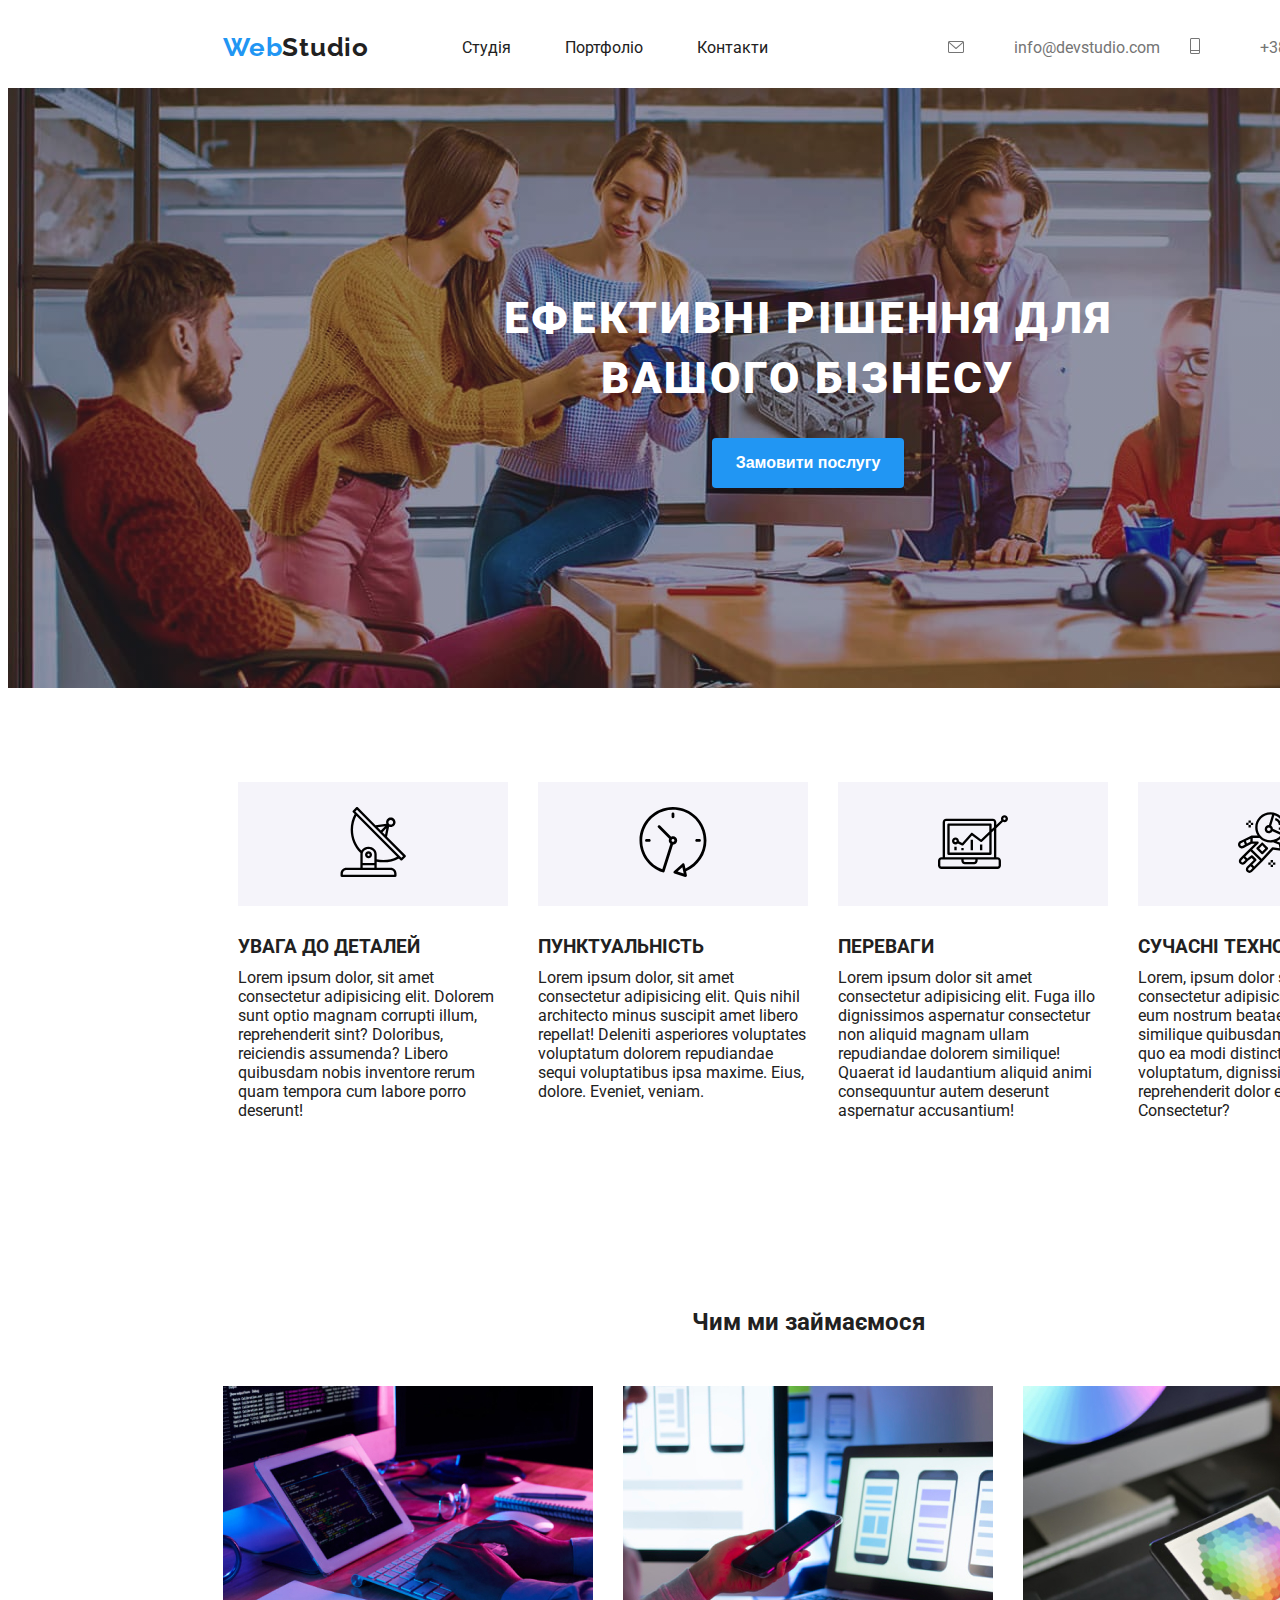
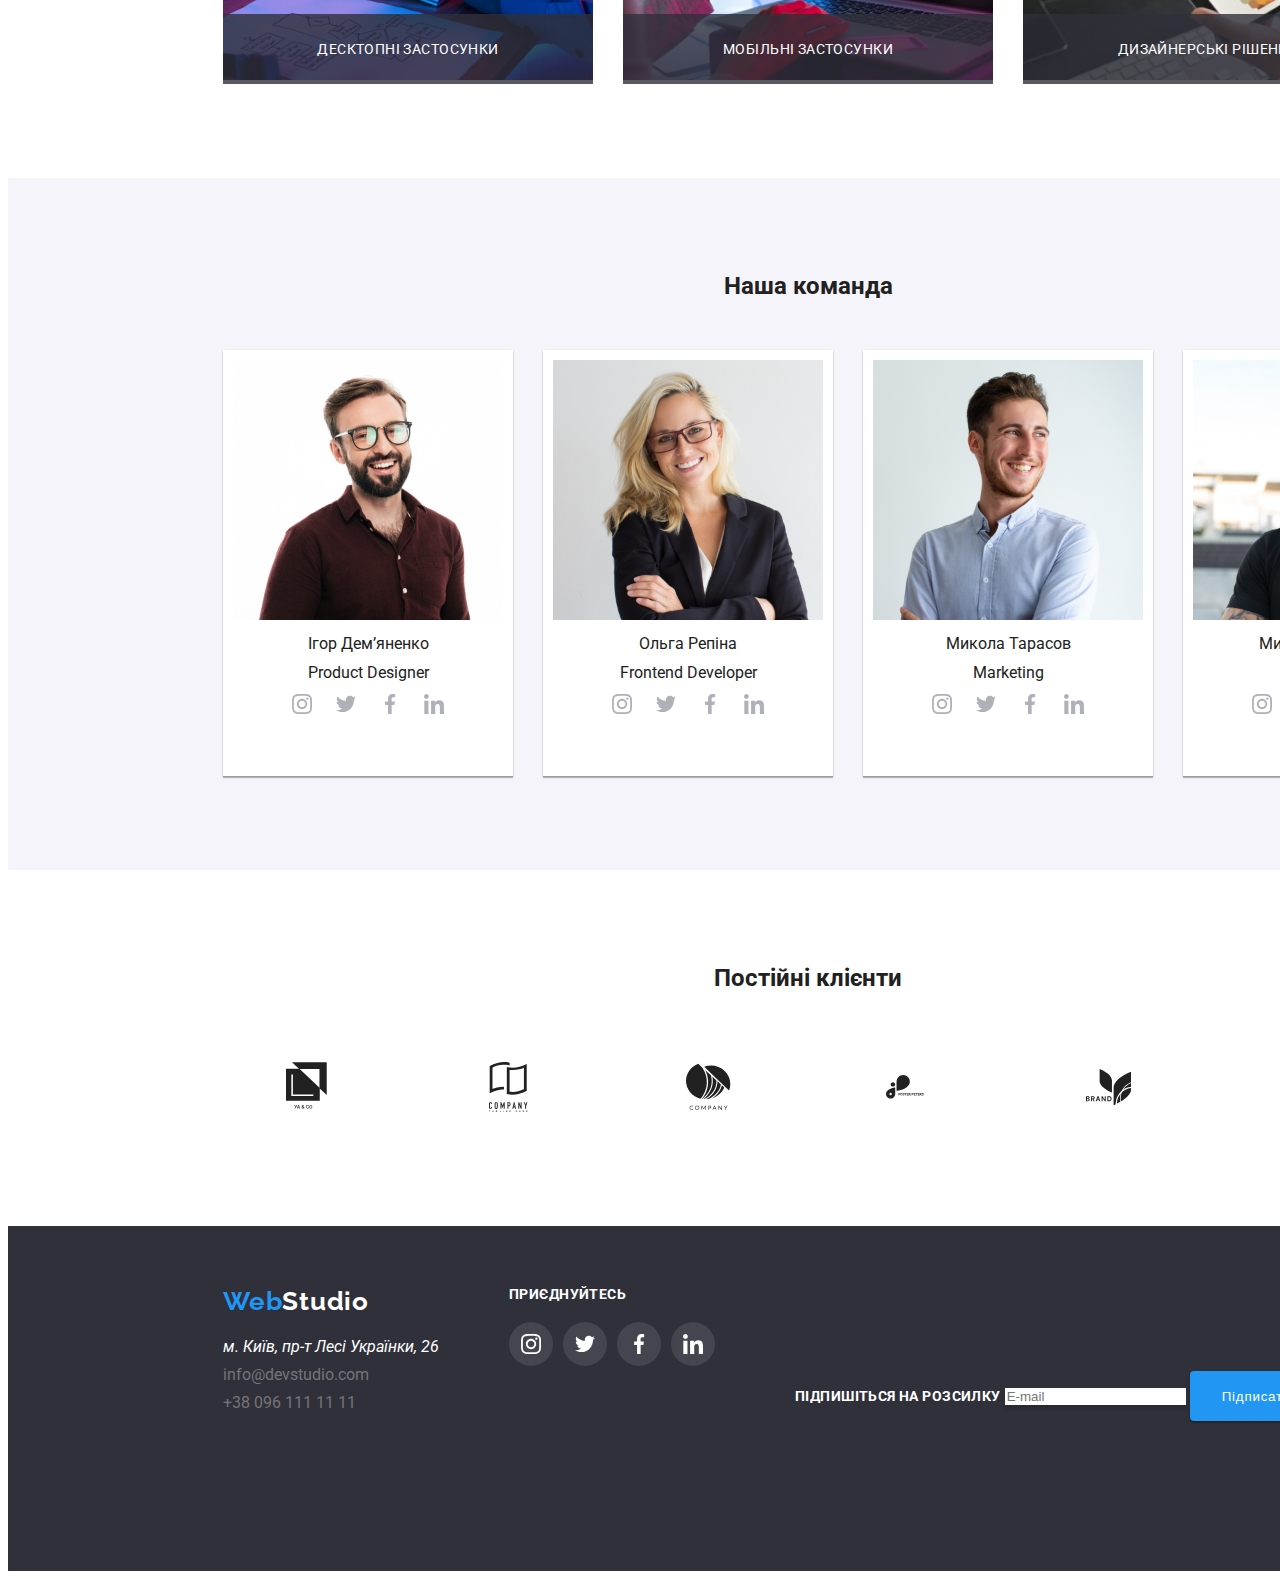
==== commit f6059a31: "goiteens-hw-15" ====
--- a/index.html
+++ b/index.html
@@ -460,10 +460,20 @@
                                <use class="icon" href="./symbol-defs1.svg#icon-linkedin"></use>
                            </svg>
                         </a>
-                </li>
+                    </li>
+                    <div class="send-div">
+                        <b class="footer-text">ПІДПИШІТЬСЯ НА РОЗСИЛКУ</b>
+                         <input  class="footer-input" type="mail" name="mail" id="mail" placeholder="E-mail">
+                          <button class="footer-button">
+                           Підписатись
+                            <svg width="24" height="24" class="send-icon">
+                                <use href="./icon send (2).svg#send" class="send-icon"></use>
+                                </svg>
+                           </button> 
+                       </div>
+                </div>
+                </div>
                 </ul>
-            </div>
-            </div>
     </footer>
     <script src="./js/modal.js" type="module"></script>
 </body>
--- a/css/main.min.css
+++ b/css/main.min.css
@@ -1 +1 @@
-:root{--accent-color: #2196F3;--primary-text-color: #212121;--secondary-text-color: #757575;--thirdly-text-color: #FFFFFF;--background-color: #2F303A}body{font-family:"Roboto",sans-serif;color:var(--primary-text-color)}*,*::before,*::after{-webkit-box-sizing:border-box;box-sizing:border-box}h1,h2,h3,p,ul{margin:0;padding:0}a{padding:0;margin:0;color:var(--primary-text-color);text-decoration:none}ul{list-style:none}.section{width:1600px;padding-top:94px;padding-bottom:94px}.container{width:1200px;padding-left:15px;padding-right:15px;margin-left:auto;margin-right:auto}.section.header{padding-top:24px;padding-bottom:25px}.container.nav{display:-webkit-box;display:-ms-flexbox;display:flex;-webkit-box-align:center;-ms-flex-align:center;align-items:center}.logo{font-family:"Raleway";font-style:normal;font-weight:700;font-size:26px;line-height:31px;letter-spacing:.03em;color:var(--primary-text-color)}.logo span{color:var(--accent-color)}nav{margin-left:93px}.nav-list{display:-webkit-box;display:-ms-flexbox;display:flex}.nav-item:not(:first-child){margin-left:54px}.nav-link .contact-link{font-style:normal;font-weight:500;font-size:14px;line-height:16px;letter-spacing:.02em;color:var(--primary-text-color)}.nav-link:hover,.nav-link:focus,.contact-link:hover,.contact-link:focus{color:var(--accent-color)}.contacts-list{display:-webkit-box;display:-ms-flexbox;display:flex;margin-left:auto}.contact-item:not(:first-child){margin-left:50px}.contact-link{color:var(--secondary-text-color)}.checkbox{margin-bottom:20px}.modal-input{position:relative}.icon-modal{position:absolute;top:50%;left:15px}.checkbox{-webkit-appearance:none;-moz-appearance:none;appearance:none}.checkbox input:checked+.checkbox-icon{background-color:var(--accent-color);border:1px solid var(--primary-text-color)}.checkbox-icon{border-radius:2px;fill:var(--thirdly-text-color);border:1px solid var(--primary-text-color);margin-right:7px}.modal-button{letter-spacing:.06em;color:var(--thirdly-text-color);cursor:pointer;display:-webkit-inline-box;display:-ms-inline-flexbox;display:inline-flex;padding:10px 57px;border-radius:4px;border:none;background-color:var(--accent-color);margin-bottom:40px;margin-top:30px;-webkit-box-shadow:0px 1px 3px rgba(0,0,0,.12),0px 1px 1px rgba(0,0,0,.14),0px 2px 1px rgba(0,0,0,.2);box-shadow:0px 1px 3px rgba(0,0,0,.12),0px 1px 1px rgba(0,0,0,.14),0px 2px 1px rgba(0,0,0,.2);height:50px;width:200px;-webkit-box-align:center;-ms-flex-align:center;align-items:center}.field-link{text-decoration:underline;color:var(--accent-color)}.field-item textarea{resize:none;width:100%;height:20%;padding:12px 16px;margin-bottom:20px;outline:none}.field-item{position:relative;text-align:left;font-size:12px;line-height:14px;letter-spacing:.01em;color:var(--secondary-text-color)}.modal-title{font-size:20px;line-height:23px;text-align:center;letter-spacing:.03em;margin-bottom:12px}.fields{display:-webkit-box;display:-ms-flexbox;display:flex;-webkit-box-orient:vertical;-webkit-box-direction:normal;-ms-flex-direction:column;flex-direction:column;margin-bottom:20px}.field-item input{width:100%;height:40px;padding-left:16px;border:1px solid rgba(33,33,33,.2);border-radius:4px;outline:none}.field-item:focus-within input,.field-item:focus-within textarea{border:1px solid var(--accent-color)}.field-item:focus-within .icon-modal,.field-item:focus-within label{fill:var(--accent-color)}.field-item:not(:last-child){margin-bottom:10px}.close-button{display:-webkit-inline-box;display:-ms-inline-flexbox;display:inline-flex;border:none;background-color:#fff;border-radius:50%;position:absolute;width:30px;height:30px;left:499px;top:8px}.backdrop.is-hidden{opacity:0;pointer-events:none}.close{height:11px;width:11px;left:4px;top:3px}.backdrop{z-index:4;position:fixed;top:0;left:0;width:100%;height:100%;background-color:rgba(0,0,0,.2)}.modal{position:absolute;top:50%;left:50%;-webkit-transform:translate(-50%, -50%);transform:translate(-50%, -50%);width:528px;height:581px;background-color:var(--thirdly-text-color);padding:40px}.section.hero{padding-top:200px;padding-bottom:200px;text-align:center;background-image:webkit-gradient(linear, left bottom, left top, from(rgba(47, 48, 58, 0.4)), to(rgba(47, 48, 58, 0.4))),url(/studia/bdi.jpg);background-image:linear-gradient(0deg, rgba(47, 48, 58, 0.4), rgba(47, 48, 58, 0.4)),url(./studia/bdi.jpg);background-position:center}.section.hero,.footer{background-color:var(--background-color)}.visually-hidden{position:absolute;width:1px;height:1px;border:0;margin:-1px;padding:0;clip:rect(0 0 0 0);overflow:hidden}.hero-title{font-style:normal;font-weight:900;font-size:44px;line-height:60px;letter-spacing:.06em;text-transform:uppercase;width:696px;margin-bottom:30px;margin-left:auto;margin-right:auto;color:var(--thirdly-text-color)}.hero-button{display:-webkit-inline-box;display:-ms-inline-flexbox;display:inline-flex;border:none;border-radius:4px;background-color:var(--accent-color);color:var(--thirdly-text-color);font-weight:700;font-size:16px;line-height:30px;padding:10px 24px;cursor:pointer;-webkit-transition-property:background-color;transition-property:background-color;-webkit-transition-duration:250ms;transition-duration:250ms;-webkit-transition-timing-function:cubic-bezier(0.4, 0, 0.2, 1);transition-timing-function:cubic-bezier(0.4, 0, 0.2, 1);-webkit-transition-delay:1000ms;transition-delay:1000ms;-webkit-box-shadow:0px 4px 4px rgba(0,0,0,.15);box-shadow:0px 4px 4px rgba(0,0,0,.15)}.hero-button:hover,.hero-button:focus{background-color:#7fffd4;color:#2f303a}.thumbwork{position:absolute;background-color:rgba(47,48,58,.8);color:var(--thirdly-text-color);width:100%;bottom:0;padding:27px}.thumb-place{position:relative}.work-text{font-size:14px;line-height:16px;text-align:center;letter-spacing:.03em}.fetures{display:-webkit-box;display:-ms-flexbox;display:flex;-webkit-box-pack:justify;-ms-flex-pack:justify;justify-content:space-between}.fetures-items{width:270px}.section.footer{padding-top:60px;padding-bottom:60px}.footer .container{display:-webkit-box;display:-ms-flexbox;display:flex}.flex{margin-left:70px}.footer .logo{color:#fff}.adderess{margin-top:20px}.footer .contacts-list{display:block;margin-top:9px}.footer .contact-item:nth-child(2){margin-left:0;margin-top:9px}.flex-title{color:#fff;font-weight:700;font-size:14px;line-height:16px;letter-spacing:.03em;text-transform:uppercase;margin-bottom:20px}.item-foot .link{background:rgba(255,255,255,.1);color:#fff}.footer .item-foot:not(:last-child){margin-right:10px}.list-rb{display:-webkit-box;display:-ms-flexbox;display:flex;-webkit-box-pack:justify;-ms-flex-pack:justify;justify-content:space-between}.list .item{margin:30px}.list-human{display:-webkit-box;display:-ms-flexbox;display:flex;-webkit-box-pack:justify;-ms-flex-pack:justify;justify-content:space-between}.item-human:not(:last-child){margin-right:30px}.img{width:270px;height:260px;margin:10px}.section.hero{text-align:center}.email{width:16px;height:12px;color:var(--secondary-text-color);fill:currentColor}.telephone{width:10px;height:16px;margin-left:30px;margin-right:10px;fill:currentColor}.link{display:-webkit-inline-box;display:-ms-inline-flexbox;display:inline-flex;-webkit-box-pack:center;-ms-flex-pack:center;justify-content:center;-webkit-box-align:center;-ms-flex-align:center;align-items:center;width:44px;height:44px;border-radius:50%;background-color:#fff;color:#afb1b8}.link:hover,.link:focus{background-color:#2196f3;color:#fff}.icon{width:20px;height:20px;fill:currentColor}.list{display:-webkit-box;display:-ms-flexbox;display:flex;-webkit-box-pack:center;-ms-flex-pack:center;justify-content:center}.telephone2{color:var(--secondary-text-color)}.adderess{color:#fff}.icon-link{color:#757575}.fetures-item{width:70px;height:70px}.fetures-box{width:270px;background-color:#f5f4fa;padding:25px 100px;margin-bottom:30px}.customers-list{display:-webkit-box;display:-ms-flexbox;display:flex}.text{width:270px}.main-text{margin-bottom:10px}.name{margin-bottom:10px;text-align:center}.bottom-name{text-align:center}.section.our-team{background-color:#f5f4fa}.main-text2{text-align:center;margin-bottom:50px}.our-job{text-align:center;margin-bottom:50px}.customers-list{display:-webkit-box;display:-ms-flexbox;display:flex}.customers-item:not(:last-child){margin-right:30px}.customers-link{display:-webkit-inline-box;display:-ms-inline-flexbox;display:inline-flex;-webkit-box-pack:center;-ms-flex-pack:center;justify-content:center;-webkit-box-align:center;-ms-flex-align:center;align-items:center;width:170px;height:90px;border:1px solid var(--svg);color:var(--svg);border-radius:4px}.customers-link:hover,.customers-link:focus{border:1px solid var(--accent-color);color:var(--accent-color)}.customers-icon{fill:currentColor}.title{text-align:center;color:#212121;margin-bottom:50px}.item-human{background-color:#fff;-webkit-box-shadow:0px 1px 3px rgba(0,0,0,.12),0px 1px 1px rgba(0,0,0,.14),0px 2px 1px rgba(0,0,0,.2);box-shadow:0px 1px 3px rgba(0,0,0,.12),0px 1px 1px rgba(0,0,0,.14),0px 2px 1px rgba(0,0,0,.2)}body{font-family:"Roboto",sans-serif}a{text-decoration:none}ul{list-style:none}.list{display:-webkit-box;display:-ms-flexbox;display:flex;-webkit-box-pack:center;-ms-flex-pack:center;justify-content:center;margin-bottom:50px}.item:not(:first-child){margin-left:8px}.section.header{padding-top:24px;padding-bottom:25px}.container.nav{display:-webkit-box;display:-ms-flexbox;display:flex;-webkit-box-align:center;-ms-flex-align:center;align-items:center}.logo{font-family:"Raleway";font-style:normal;font-weight:700;font-size:26px;line-height:31px;letter-spacing:.03em;color:var(--primary-text-color)}.logo span{color:var(--accent-color)}nav{margin-left:93px}.nav-list{display:-webkit-box;display:-ms-flexbox;display:flex}.nav-item:not(:first-child){margin-left:54px}.nav-link .footer-link{font-style:normal;font-weight:500;font-size:14px;line-height:16px;letter-spacing:.02em;color:var(--primary-text-color)}.nav-link:hover,.nav-link:focus,.contact-link:hover,.contact-link:focus{color:var(--accent-color)}.contacts-list{display:-webkit-box;display:-ms-flexbox;display:flex;margin-left:auto}.contact-item:not(:first-child){margin-left:50px}.contact-link{color:var(--secondary-text-color)}.button:hover,.button:focus{background-color:#2196f3;color:#fff;-webkit-box-shadow:0px 3px 1px rgba(0,0,0,.1),0px 1px 2px rgba(0,0,0,.08),0px 2px 2px rgba(0,0,0,.12);box-shadow:0px 3px 1px rgba(0,0,0,.1),0px 1px 2px rgba(0,0,0,.08),0px 2px 2px rgba(0,0,0,.12)}.examlpes{display:-webkit-box;display:-ms-flexbox;display:flex;-ms-flex-wrap:wrap;flex-wrap:wrap;margin:-15px}.thumb{position:relative;overflow:hidden}.overlay{position:absolute;top:0;left:0;width:100%;height:100%;background-color:rgba(33,150,243,.9);padding:63px 24px;-webkit-transform:translateY(100%);transform:translateY(100%);-webkit-transition:-webkit-transform 250ms cubic-bezier(0.4, 0, 0.2, 1);transition:-webkit-transform 250ms cubic-bezier(0.4, 0, 0.2, 1);transition:transform 250ms cubic-bezier(0.4, 0, 0.2, 1);transition:transform 250ms cubic-bezier(0.4, 0, 0.2, 1), -webkit-transform 250ms cubic-bezier(0.4, 0, 0.2, 1)}.link:hover .overlay,.link:focus .overlay{-webkit-transform:translateY(0);transform:translateY(0)}.link:hover .link-text,.link:focus .link-text{-webkit-box-shadow:0px 1px 1px rgba(0,0,0,.12),0px 4px 4px rgba(0,0,0,.06),1px 4px 6px rgba(0,0,0,.16);box-shadow:0px 1px 1px rgba(0,0,0,.12),0px 4px 4px rgba(0,0,0,.06),1px 4px 6px rgba(0,0,0,.16)}.overlay-text{font-size:18px;line-height:28px;letter-spacing:.03em;color:var(--thirdly-text-color)}.examples-titel{color:var(--title-text-color);font-weight:700;font-size:18px;line-height:2;letter-spacing:.06em}.examples-type{color:var(--primary-text-color);font-size:16px;line-height:1.8;letter-spacing:.03em}.link-text{padding:20px 24px;border-left:1px solid var(--card-border-line);border-right:1px solid var(--card-border-line);border-bottom:1px solid var(--card-border-line)}.button{border:none;border-radius:4px;padding:6px 26px;background:#f5f4fa;font-weight:500;font-size:16px;line-height:26px;text-align:center;letter-spacing:.03em}.examples-img{height:294px;width:370px;margin-right:30px}.examples-link:not(:last-child){height:404px;width:370px;margin-right:30px}.first{margin-left:230px}.last{margin-right:200px}.section.footer{padding-top:60px;padding-bottom:60px}.footer .container{display:-webkit-box;display:-ms-flexbox;display:flex}.flex{margin-left:70px}.footer .logo{color:#fff}.adderess{margin-top:20px;color:#fff}.footer .contacts-list{display:block;margin-top:9px}.footer .contact-item:nth-child(2){margin-left:0;margin-top:9px}.flex-title{color:#fff;font-weight:700;font-size:14px;line-height:16px;letter-spacing:.03em;text-transform:uppercase;margin-bottom:20px}.footer .item-foot:not(:last-child){margin-right:10px}.section-footer{background-color:#2f303a;margin:none}/*# sourceMappingURL=main.min.css.map */+:root{--accent-color: #2196F3;--primary-text-color: #212121;--secondary-text-color: #757575;--thirdly-text-color: #FFFFFF;--background-color: #2F303A}body{font-family:"Roboto",sans-serif;color:var(--primary-text-color)}*,*::before,*::after{-webkit-box-sizing:border-box;box-sizing:border-box}h1,h2,h3,p,ul{margin:0;padding:0}a{padding:0;margin:0;color:var(--primary-text-color);text-decoration:none}ul{list-style:none}.section{width:1600px;padding-top:94px;padding-bottom:94px}.container{width:1200px;padding-left:15px;padding-right:15px;margin-left:auto;margin-right:auto}.section.header{padding-top:24px;padding-bottom:25px}.container.nav{display:-webkit-box;display:-ms-flexbox;display:flex;-webkit-box-align:center;-ms-flex-align:center;align-items:center}.logo{font-family:"Raleway";font-style:normal;font-weight:700;font-size:26px;line-height:31px;letter-spacing:.03em;color:var(--primary-text-color)}.logo span{color:var(--accent-color)}nav{margin-left:93px}.nav-list{display:-webkit-box;display:-ms-flexbox;display:flex}.nav-item:not(:first-child){margin-left:54px}.nav-link .contact-link{font-style:normal;font-weight:500;font-size:14px;line-height:16px;letter-spacing:.02em;color:var(--primary-text-color)}.nav-link:hover,.nav-link:focus,.contact-link:hover,.contact-link:focus{color:var(--accent-color)}.contacts-list{display:-webkit-box;display:-ms-flexbox;display:flex;margin-left:auto}.contact-item:not(:first-child){margin-left:50px}.contact-link{color:var(--secondary-text-color)}.checkbox{margin-bottom:20px}.modal-input{position:relative}.icon-modal{position:absolute;top:50%;left:15px}.checkbox{-webkit-appearance:none;-moz-appearance:none;appearance:none}.checkbox input:checked+.checkbox-icon{background-color:var(--accent-color);border:1px solid var(--primary-text-color)}.checkbox-icon{border-radius:2px;fill:var(--thirdly-text-color);border:1px solid var(--primary-text-color);margin-right:7px}.modal-button{letter-spacing:.06em;color:var(--thirdly-text-color);cursor:pointer;display:-webkit-inline-box;display:-ms-inline-flexbox;display:inline-flex;padding:10px 57px;border-radius:4px;border:none;background-color:var(--accent-color);margin-bottom:40px;margin-top:30px;-webkit-box-shadow:0px 1px 3px rgba(0,0,0,.12),0px 1px 1px rgba(0,0,0,.14),0px 2px 1px rgba(0,0,0,.2);box-shadow:0px 1px 3px rgba(0,0,0,.12),0px 1px 1px rgba(0,0,0,.14),0px 2px 1px rgba(0,0,0,.2);height:50px;width:200px;-webkit-box-align:center;-ms-flex-align:center;align-items:center}.field-link{text-decoration:underline;color:var(--accent-color)}.field-item textarea{resize:none;width:100%;height:20%;padding:12px 16px;margin-bottom:20px;outline:none}.field-item{position:relative;text-align:left;font-size:12px;line-height:14px;letter-spacing:.01em;color:var(--secondary-text-color)}.modal-title{font-size:20px;line-height:23px;text-align:center;letter-spacing:.03em;margin-bottom:12px}.fields{display:-webkit-box;display:-ms-flexbox;display:flex;-webkit-box-orient:vertical;-webkit-box-direction:normal;-ms-flex-direction:column;flex-direction:column;margin-bottom:20px}.field-item input{width:100%;height:40px;padding-left:16px;border:1px solid rgba(33,33,33,.2);border-radius:4px;outline:none}.field-item:focus-within input,.field-item:focus-within textarea{border:1px solid var(--accent-color)}.field-item:focus-within .icon-modal,.field-item:focus-within label{fill:var(--accent-color)}.field-item:not(:last-child){margin-bottom:10px}.close-button{display:-webkit-inline-box;display:-ms-inline-flexbox;display:inline-flex;border:none;background-color:#fff;border-radius:50%;position:absolute;width:30px;height:30px;left:499px;top:8px}.backdrop.is-hidden{opacity:0;pointer-events:none}.close{height:11px;width:11px;left:4px;top:3px}.backdrop{z-index:4;position:fixed;top:0;left:0;width:100%;height:100%;background-color:rgba(0,0,0,.2)}.modal{position:absolute;top:50%;left:50%;-webkit-transform:translate(-50%, -50%);transform:translate(-50%, -50%);width:528px;height:581px;background-color:var(--thirdly-text-color);padding:40px}.section.hero{padding-top:200px;padding-bottom:200px;text-align:center;background-image:-webkit-gradient(linear, left bottom, left top, from(rgba(47, 48, 58, 0.4)), to(rgba(47, 48, 58, 0.4))),url(/studia/bdi.jpg);background-image:linear-gradient(0deg, rgba(47, 48, 58, 0.4), rgba(47, 48, 58, 0.4)),url(/studia/bdi.jpg);background-position:center}.section.hero,.footer{background-color:var(--background-color)}.visually-hidden{position:absolute;width:1px;height:1px;border:0;margin:-1px;padding:0;clip:rect(0 0 0 0);overflow:hidden}.hero-title{font-style:normal;font-weight:900;font-size:44px;line-height:60px;letter-spacing:.06em;text-transform:uppercase;width:696px;margin-bottom:30px;margin-left:auto;margin-right:auto;color:var(--thirdly-text-color)}.hero-button{display:-webkit-inline-box;display:-ms-inline-flexbox;display:inline-flex;border:none;border-radius:4px;background-color:var(--accent-color);color:var(--thirdly-text-color);font-weight:700;font-size:16px;line-height:30px;padding:10px 24px;cursor:pointer;-webkit-transition-property:background-color;transition-property:background-color;-webkit-transition-duration:250ms;transition-duration:250ms;-webkit-transition-timing-function:cubic-bezier(0.4, 0, 0.2, 1);transition-timing-function:cubic-bezier(0.4, 0, 0.2, 1);-webkit-transition-delay:1000ms;transition-delay:1000ms;-webkit-box-shadow:0px 4px 4px rgba(0,0,0,.15);box-shadow:0px 4px 4px rgba(0,0,0,.15)}.hero-button:hover,.hero-button:focus{background-color:#7fffd4;color:#2f303a}.thumbwork{position:absolute;background-color:rgba(47,48,58,.8);color:var(--thirdly-text-color);width:100%;bottom:0;padding:27px}.thumb-place{position:relative}.work-text{font-size:14px;line-height:16px;text-align:center;letter-spacing:.03em}.fetures{display:-webkit-box;display:-ms-flexbox;display:flex;-webkit-box-pack:justify;-ms-flex-pack:justify;justify-content:space-between}.fetures-items{width:270px}.section.footer{padding-top:60px;padding-bottom:60px}.footer .container{display:-webkit-box;display:-ms-flexbox;display:flex}.flex{margin-left:70px}.footer .logo{color:#fff}.adderess{margin-top:20px}.footer .contacts-list{display:block;margin-top:9px}.footer .contact-item:nth-child(2){margin-left:0;margin-top:9px}.flex-title{color:#fff;font-weight:700;font-size:14px;line-height:16px;letter-spacing:.03em;text-transform:uppercase;margin-bottom:20px}.item-foot .link{background:rgba(255,255,255,.1);color:#fff}.footer .item-foot:not(:last-child){margin-right:10px}.list-rb{display:-webkit-box;display:-ms-flexbox;display:flex;-webkit-box-pack:justify;-ms-flex-pack:justify;justify-content:space-between}.list .item{margin:30px}.list-human{display:-webkit-box;display:-ms-flexbox;display:flex;-webkit-box-pack:justify;-ms-flex-pack:justify;justify-content:space-between}.item-human:not(:last-child){margin-right:30px}.img{width:270px;height:260px;margin:10px}.section.hero{text-align:center}.email{width:16px;height:12px;color:var(--secondary-text-color);fill:currentColor}.telephone{width:10px;height:16px;margin-left:30px;margin-right:10px;fill:currentColor}.link{display:-webkit-inline-box;display:-ms-inline-flexbox;display:inline-flex;-webkit-box-pack:center;-ms-flex-pack:center;justify-content:center;-webkit-box-align:center;-ms-flex-align:center;align-items:center;width:44px;height:44px;border-radius:50%;background-color:#fff;color:#afb1b8}.link:hover,.link:focus{background-color:#2196f3;color:#fff}.icon{width:20px;height:20px;fill:currentColor}.list{display:-webkit-box;display:-ms-flexbox;display:flex;-webkit-box-pack:center;-ms-flex-pack:center;justify-content:center}.telephone2{color:var(--secondary-text-color)}.adderess{color:#fff}.icon-link{color:#757575}.fetures-item{width:70px;height:70px}.fetures-box{width:270px;background-color:#f5f4fa;padding:25px 100px;margin-bottom:30px}.customers-list{display:-webkit-box;display:-ms-flexbox;display:flex}.text{width:270px}.main-text{margin-bottom:10px}.name{margin-bottom:10px;text-align:center}.bottom-name{text-align:center}.section.our-team{background-color:#f5f4fa}.main-text2{text-align:center;margin-bottom:50px}.our-job{text-align:center;margin-bottom:50px}.customers-list{display:-webkit-box;display:-ms-flexbox;display:flex}.customers-item:not(:last-child){margin-right:30px}.customers-link{display:-webkit-inline-box;display:-ms-inline-flexbox;display:inline-flex;-webkit-box-pack:center;-ms-flex-pack:center;justify-content:center;-webkit-box-align:center;-ms-flex-align:center;align-items:center;width:170px;height:90px;border:1px solid var(--svg);color:var(--svg);border-radius:4px}.customers-link:hover,.customers-link:focus{border:1px solid var(--accent-color);color:var(--accent-color)}.customers-icon{fill:currentColor}.title{text-align:center;color:#212121;margin-bottom:50px}.item-human{background-color:#fff;-webkit-box-shadow:0px 1px 3px rgba(0,0,0,.12),0px 1px 1px rgba(0,0,0,.14),0px 2px 1px rgba(0,0,0,.2);box-shadow:0px 1px 3px rgba(0,0,0,.12),0px 1px 1px rgba(0,0,0,.14),0px 2px 1px rgba(0,0,0,.2)}body{font-family:"Roboto",sans-serif}a{text-decoration:none}ul{list-style:none}.list{display:-webkit-box;display:-ms-flexbox;display:flex;-webkit-box-pack:center;-ms-flex-pack:center;justify-content:center;margin-bottom:50px}.item:not(:first-child){margin-left:8px}.section.header{padding-top:24px;padding-bottom:25px}.container.nav{display:-webkit-box;display:-ms-flexbox;display:flex;-webkit-box-align:center;-ms-flex-align:center;align-items:center}.logo{font-family:"Raleway";font-style:normal;font-weight:700;font-size:26px;line-height:31px;letter-spacing:.03em;color:var(--primary-text-color)}.logo span{color:var(--accent-color)}nav{margin-left:93px}.nav-list{display:-webkit-box;display:-ms-flexbox;display:flex}.nav-item:not(:first-child){margin-left:54px}.nav-link .footer-link{font-style:normal;font-weight:500;font-size:14px;line-height:16px;letter-spacing:.02em;color:var(--primary-text-color)}.nav-link:hover,.nav-link:focus,.contact-link:hover,.contact-link:focus{color:var(--accent-color)}.contacts-list{display:-webkit-box;display:-ms-flexbox;display:flex;margin-left:auto}.contact-item:not(:first-child){margin-left:50px}.contact-link{color:var(--secondary-text-color)}.button:hover,.button:focus{background-color:#2196f3;color:#fff;-webkit-box-shadow:0px 3px 1px rgba(0,0,0,.1),0px 1px 2px rgba(0,0,0,.08),0px 2px 2px rgba(0,0,0,.12);box-shadow:0px 3px 1px rgba(0,0,0,.1),0px 1px 2px rgba(0,0,0,.08),0px 2px 2px rgba(0,0,0,.12)}.examlpes{display:-webkit-box;display:-ms-flexbox;display:flex;-ms-flex-wrap:wrap;flex-wrap:wrap;margin:-15px}.thumb{position:relative;overflow:hidden}.overlay{position:absolute;top:0;left:0;width:100%;height:100%;background-color:rgba(33,150,243,.9);padding:63px 24px;-webkit-transform:translateY(100%);transform:translateY(100%);-webkit-transition:-webkit-transform 250ms cubic-bezier(0.4, 0, 0.2, 1);transition:-webkit-transform 250ms cubic-bezier(0.4, 0, 0.2, 1);transition:transform 250ms cubic-bezier(0.4, 0, 0.2, 1);transition:transform 250ms cubic-bezier(0.4, 0, 0.2, 1), -webkit-transform 250ms cubic-bezier(0.4, 0, 0.2, 1)}.link:hover .overlay,.link:focus .overlay{-webkit-transform:translateY(0);transform:translateY(0)}.link:hover .link-text,.link:focus .link-text{-webkit-box-shadow:0px 1px 1px rgba(0,0,0,.12),0px 4px 4px rgba(0,0,0,.06),1px 4px 6px rgba(0,0,0,.16);box-shadow:0px 1px 1px rgba(0,0,0,.12),0px 4px 4px rgba(0,0,0,.06),1px 4px 6px rgba(0,0,0,.16)}.overlay-text{font-size:18px;line-height:28px;letter-spacing:.03em;color:var(--thirdly-text-color)}.examples-titel{color:var(--title-text-color);font-weight:700;font-size:18px;line-height:2;letter-spacing:.06em}.examples-type{color:var(--primary-text-color);font-size:16px;line-height:1.8;letter-spacing:.03em}.link-text{padding:20px 24px;border-left:1px solid var(--card-border-line);border-right:1px solid var(--card-border-line);border-bottom:1px solid var(--card-border-line)}.button{border:none;border-radius:4px;padding:6px 26px;background:#f5f4fa;font-weight:500;font-size:16px;line-height:26px;text-align:center;letter-spacing:.03em}.examples-img{height:294px;width:370px;margin-right:30px}.examples-link:not(:last-child){height:404px;width:370px;margin-right:30px}.first{margin-left:230px}.last{margin-right:200px}.section.footer{padding-top:60px;padding-bottom:60px}.footer .container{display:-webkit-box;display:-ms-flexbox;display:flex}.flex{margin-left:70px}.footer .logo{color:#fff}.adderess{margin-top:20px;color:#fff}.footer .contacts-list{display:block;margin-top:9px}.footer .contact-item:nth-child(2){margin-left:0;margin-top:9px}.flex-title{color:#fff;font-weight:700;font-size:14px;line-height:16px;letter-spacing:.03em;text-transform:uppercase;margin-bottom:20px}.footer .item-foot:not(:last-child){margin-right:10px}.section-footer{background-color:#2f303a;margin:none}.footer-text{color:#fff;font-weight:700;font-size:14px;line-height:16px;letter-spacing:.03em;text-transform:uppercase;margin-bottom:20px;margin-top:66px;display:-webkit-inline-box;display:-ms-inline-flexbox;display:inline-flex}.footer-button{letter-spacing:.06em;color:var(--thirdly-text-color);cursor:pointer;display:-webkit-inline-box;display:-ms-inline-flexbox;display:inline-flex;padding-top:18px;padding-left:32px;padding-right:65;padding-bottom:17px;border-radius:4px;border:none;background-color:var(--accent-color);margin-bottom:40px;margin-top:30px;-webkit-box-shadow:0px 1px 3px rgba(0,0,0,.12),0px 1px 1px rgba(0,0,0,.14),0px 2px 1px rgba(0,0,0,.2);box-shadow:0px 1px 3px rgba(0,0,0,.12),0px 1px 1px rgba(0,0,0,.14),0px 2px 1px rgba(0,0,0,.2);height:50px;width:200px;-webkit-box-align:center;-ms-flex-align:center;align-items:center}.send-div{margin-top:0px;margin-left:70px}.footer-input{border:rgba(255,255,255,.3);-webkit-box-shadow:0px 4px 4px rgba(0,0,0,.15);box-shadow:0px 4px 4px rgba(0,0,0,.15)}.send-icon{margin-left:13px;color:var(--thirdly-text-color)}/*# sourceMappingURL=main.min.css.map */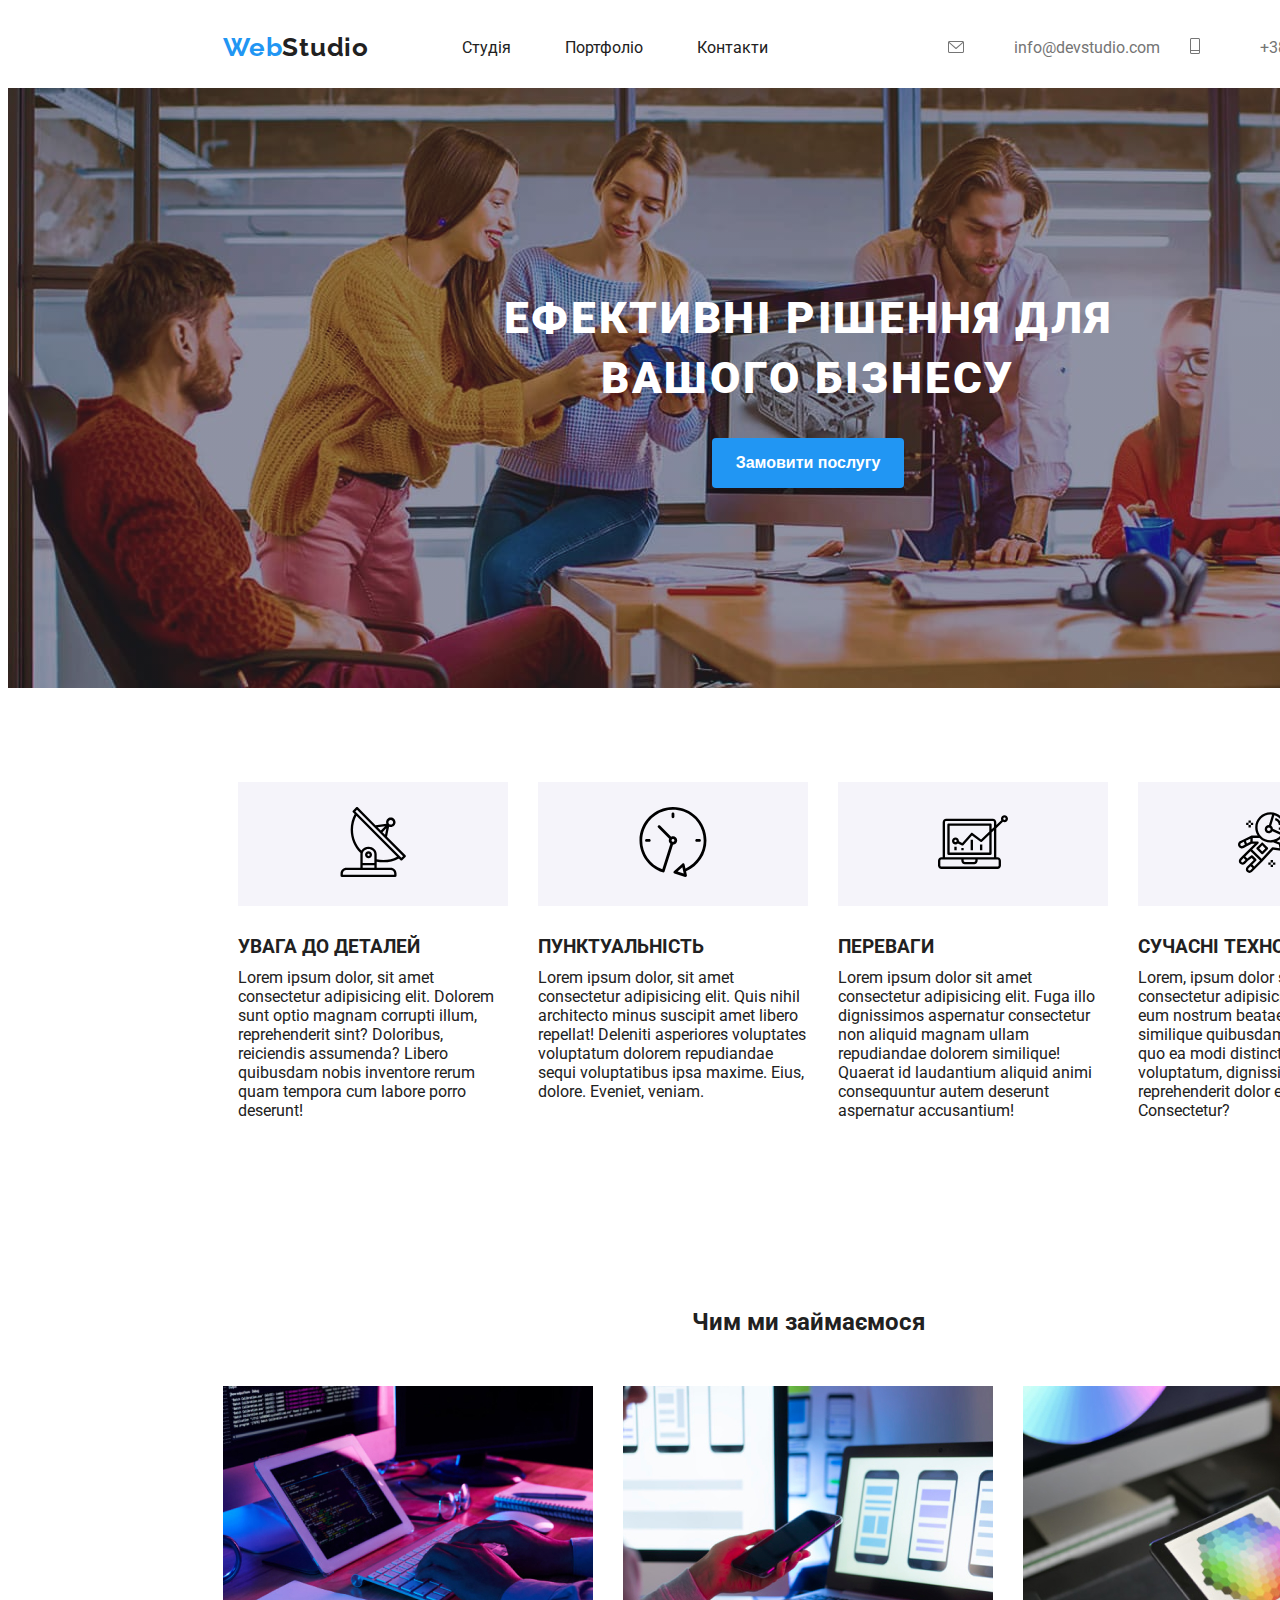
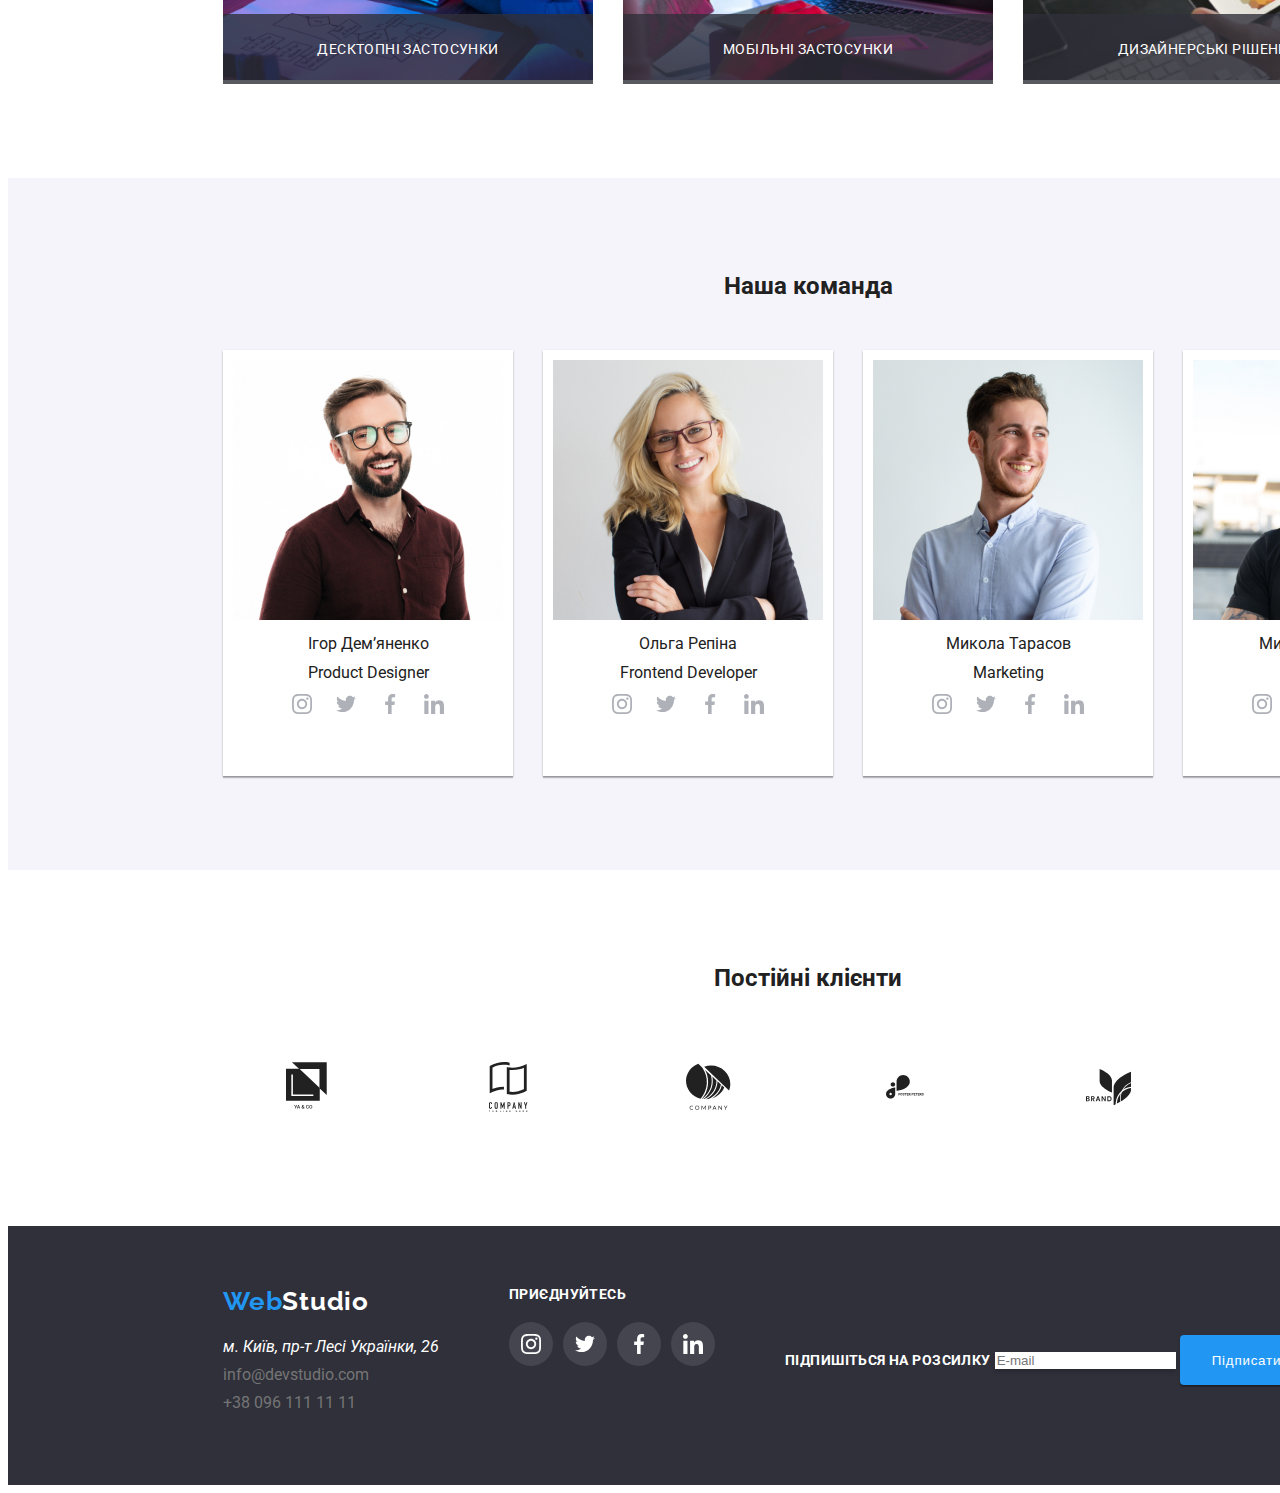
==== commit f70a67b5: "goiteens-hw-15" ====
--- a/index.html
+++ b/index.html
@@ -461,6 +461,7 @@
                            </svg>
                         </a>
                     </li>
+                </div>
                     <div class="send-div">
                         <b class="footer-text">ПІДПИШІТЬСЯ НА РОЗСИЛКУ</b>
                          <input  class="footer-input" type="mail" name="mail" id="mail" placeholder="E-mail">
@@ -472,7 +473,6 @@
                            </button> 
                        </div>
                 </div>
-                </div>
                 </ul>
     </footer>
     <script src="./js/modal.js" type="module"></script>
--- a/css/main.min.css
+++ b/css/main.min.css
@@ -1 +1 @@
-:root{--accent-color: #2196F3;--primary-text-color: #212121;--secondary-text-color: #757575;--thirdly-text-color: #FFFFFF;--background-color: #2F303A}body{font-family:"Roboto",sans-serif;color:var(--primary-text-color)}*,*::before,*::after{-webkit-box-sizing:border-box;box-sizing:border-box}h1,h2,h3,p,ul{margin:0;padding:0}a{padding:0;margin:0;color:var(--primary-text-color);text-decoration:none}ul{list-style:none}.section{width:1600px;padding-top:94px;padding-bottom:94px}.container{width:1200px;padding-left:15px;padding-right:15px;margin-left:auto;margin-right:auto}.section.header{padding-top:24px;padding-bottom:25px}.container.nav{display:-webkit-box;display:-ms-flexbox;display:flex;-webkit-box-align:center;-ms-flex-align:center;align-items:center}.logo{font-family:"Raleway";font-style:normal;font-weight:700;font-size:26px;line-height:31px;letter-spacing:.03em;color:var(--primary-text-color)}.logo span{color:var(--accent-color)}nav{margin-left:93px}.nav-list{display:-webkit-box;display:-ms-flexbox;display:flex}.nav-item:not(:first-child){margin-left:54px}.nav-link .contact-link{font-style:normal;font-weight:500;font-size:14px;line-height:16px;letter-spacing:.02em;color:var(--primary-text-color)}.nav-link:hover,.nav-link:focus,.contact-link:hover,.contact-link:focus{color:var(--accent-color)}.contacts-list{display:-webkit-box;display:-ms-flexbox;display:flex;margin-left:auto}.contact-item:not(:first-child){margin-left:50px}.contact-link{color:var(--secondary-text-color)}.checkbox{margin-bottom:20px}.modal-input{position:relative}.icon-modal{position:absolute;top:50%;left:15px}.checkbox{-webkit-appearance:none;-moz-appearance:none;appearance:none}.checkbox input:checked+.checkbox-icon{background-color:var(--accent-color);border:1px solid var(--primary-text-color)}.checkbox-icon{border-radius:2px;fill:var(--thirdly-text-color);border:1px solid var(--primary-text-color);margin-right:7px}.modal-button{letter-spacing:.06em;color:var(--thirdly-text-color);cursor:pointer;display:-webkit-inline-box;display:-ms-inline-flexbox;display:inline-flex;padding:10px 57px;border-radius:4px;border:none;background-color:var(--accent-color);margin-bottom:40px;margin-top:30px;-webkit-box-shadow:0px 1px 3px rgba(0,0,0,.12),0px 1px 1px rgba(0,0,0,.14),0px 2px 1px rgba(0,0,0,.2);box-shadow:0px 1px 3px rgba(0,0,0,.12),0px 1px 1px rgba(0,0,0,.14),0px 2px 1px rgba(0,0,0,.2);height:50px;width:200px;-webkit-box-align:center;-ms-flex-align:center;align-items:center}.field-link{text-decoration:underline;color:var(--accent-color)}.field-item textarea{resize:none;width:100%;height:20%;padding:12px 16px;margin-bottom:20px;outline:none}.field-item{position:relative;text-align:left;font-size:12px;line-height:14px;letter-spacing:.01em;color:var(--secondary-text-color)}.modal-title{font-size:20px;line-height:23px;text-align:center;letter-spacing:.03em;margin-bottom:12px}.fields{display:-webkit-box;display:-ms-flexbox;display:flex;-webkit-box-orient:vertical;-webkit-box-direction:normal;-ms-flex-direction:column;flex-direction:column;margin-bottom:20px}.field-item input{width:100%;height:40px;padding-left:16px;border:1px solid rgba(33,33,33,.2);border-radius:4px;outline:none}.field-item:focus-within input,.field-item:focus-within textarea{border:1px solid var(--accent-color)}.field-item:focus-within .icon-modal,.field-item:focus-within label{fill:var(--accent-color)}.field-item:not(:last-child){margin-bottom:10px}.close-button{display:-webkit-inline-box;display:-ms-inline-flexbox;display:inline-flex;border:none;background-color:#fff;border-radius:50%;position:absolute;width:30px;height:30px;left:499px;top:8px}.backdrop.is-hidden{opacity:0;pointer-events:none}.close{height:11px;width:11px;left:4px;top:3px}.backdrop{z-index:4;position:fixed;top:0;left:0;width:100%;height:100%;background-color:rgba(0,0,0,.2)}.modal{position:absolute;top:50%;left:50%;-webkit-transform:translate(-50%, -50%);transform:translate(-50%, -50%);width:528px;height:581px;background-color:var(--thirdly-text-color);padding:40px}.section.hero{padding-top:200px;padding-bottom:200px;text-align:center;background-image:-webkit-gradient(linear, left bottom, left top, from(rgba(47, 48, 58, 0.4)), to(rgba(47, 48, 58, 0.4))),url(/studia/bdi.jpg);background-image:linear-gradient(0deg, rgba(47, 48, 58, 0.4), rgba(47, 48, 58, 0.4)),url(/studia/bdi.jpg);background-position:center}.section.hero,.footer{background-color:var(--background-color)}.visually-hidden{position:absolute;width:1px;height:1px;border:0;margin:-1px;padding:0;clip:rect(0 0 0 0);overflow:hidden}.hero-title{font-style:normal;font-weight:900;font-size:44px;line-height:60px;letter-spacing:.06em;text-transform:uppercase;width:696px;margin-bottom:30px;margin-left:auto;margin-right:auto;color:var(--thirdly-text-color)}.hero-button{display:-webkit-inline-box;display:-ms-inline-flexbox;display:inline-flex;border:none;border-radius:4px;background-color:var(--accent-color);color:var(--thirdly-text-color);font-weight:700;font-size:16px;line-height:30px;padding:10px 24px;cursor:pointer;-webkit-transition-property:background-color;transition-property:background-color;-webkit-transition-duration:250ms;transition-duration:250ms;-webkit-transition-timing-function:cubic-bezier(0.4, 0, 0.2, 1);transition-timing-function:cubic-bezier(0.4, 0, 0.2, 1);-webkit-transition-delay:1000ms;transition-delay:1000ms;-webkit-box-shadow:0px 4px 4px rgba(0,0,0,.15);box-shadow:0px 4px 4px rgba(0,0,0,.15)}.hero-button:hover,.hero-button:focus{background-color:#7fffd4;color:#2f303a}.thumbwork{position:absolute;background-color:rgba(47,48,58,.8);color:var(--thirdly-text-color);width:100%;bottom:0;padding:27px}.thumb-place{position:relative}.work-text{font-size:14px;line-height:16px;text-align:center;letter-spacing:.03em}.fetures{display:-webkit-box;display:-ms-flexbox;display:flex;-webkit-box-pack:justify;-ms-flex-pack:justify;justify-content:space-between}.fetures-items{width:270px}.section.footer{padding-top:60px;padding-bottom:60px}.footer .container{display:-webkit-box;display:-ms-flexbox;display:flex}.flex{margin-left:70px}.footer .logo{color:#fff}.adderess{margin-top:20px}.footer .contacts-list{display:block;margin-top:9px}.footer .contact-item:nth-child(2){margin-left:0;margin-top:9px}.flex-title{color:#fff;font-weight:700;font-size:14px;line-height:16px;letter-spacing:.03em;text-transform:uppercase;margin-bottom:20px}.item-foot .link{background:rgba(255,255,255,.1);color:#fff}.footer .item-foot:not(:last-child){margin-right:10px}.list-rb{display:-webkit-box;display:-ms-flexbox;display:flex;-webkit-box-pack:justify;-ms-flex-pack:justify;justify-content:space-between}.list .item{margin:30px}.list-human{display:-webkit-box;display:-ms-flexbox;display:flex;-webkit-box-pack:justify;-ms-flex-pack:justify;justify-content:space-between}.item-human:not(:last-child){margin-right:30px}.img{width:270px;height:260px;margin:10px}.section.hero{text-align:center}.email{width:16px;height:12px;color:var(--secondary-text-color);fill:currentColor}.telephone{width:10px;height:16px;margin-left:30px;margin-right:10px;fill:currentColor}.link{display:-webkit-inline-box;display:-ms-inline-flexbox;display:inline-flex;-webkit-box-pack:center;-ms-flex-pack:center;justify-content:center;-webkit-box-align:center;-ms-flex-align:center;align-items:center;width:44px;height:44px;border-radius:50%;background-color:#fff;color:#afb1b8}.link:hover,.link:focus{background-color:#2196f3;color:#fff}.icon{width:20px;height:20px;fill:currentColor}.list{display:-webkit-box;display:-ms-flexbox;display:flex;-webkit-box-pack:center;-ms-flex-pack:center;justify-content:center}.telephone2{color:var(--secondary-text-color)}.adderess{color:#fff}.icon-link{color:#757575}.fetures-item{width:70px;height:70px}.fetures-box{width:270px;background-color:#f5f4fa;padding:25px 100px;margin-bottom:30px}.customers-list{display:-webkit-box;display:-ms-flexbox;display:flex}.text{width:270px}.main-text{margin-bottom:10px}.name{margin-bottom:10px;text-align:center}.bottom-name{text-align:center}.section.our-team{background-color:#f5f4fa}.main-text2{text-align:center;margin-bottom:50px}.our-job{text-align:center;margin-bottom:50px}.customers-list{display:-webkit-box;display:-ms-flexbox;display:flex}.customers-item:not(:last-child){margin-right:30px}.customers-link{display:-webkit-inline-box;display:-ms-inline-flexbox;display:inline-flex;-webkit-box-pack:center;-ms-flex-pack:center;justify-content:center;-webkit-box-align:center;-ms-flex-align:center;align-items:center;width:170px;height:90px;border:1px solid var(--svg);color:var(--svg);border-radius:4px}.customers-link:hover,.customers-link:focus{border:1px solid var(--accent-color);color:var(--accent-color)}.customers-icon{fill:currentColor}.title{text-align:center;color:#212121;margin-bottom:50px}.item-human{background-color:#fff;-webkit-box-shadow:0px 1px 3px rgba(0,0,0,.12),0px 1px 1px rgba(0,0,0,.14),0px 2px 1px rgba(0,0,0,.2);box-shadow:0px 1px 3px rgba(0,0,0,.12),0px 1px 1px rgba(0,0,0,.14),0px 2px 1px rgba(0,0,0,.2)}body{font-family:"Roboto",sans-serif}a{text-decoration:none}ul{list-style:none}.list{display:-webkit-box;display:-ms-flexbox;display:flex;-webkit-box-pack:center;-ms-flex-pack:center;justify-content:center;margin-bottom:50px}.item:not(:first-child){margin-left:8px}.section.header{padding-top:24px;padding-bottom:25px}.container.nav{display:-webkit-box;display:-ms-flexbox;display:flex;-webkit-box-align:center;-ms-flex-align:center;align-items:center}.logo{font-family:"Raleway";font-style:normal;font-weight:700;font-size:26px;line-height:31px;letter-spacing:.03em;color:var(--primary-text-color)}.logo span{color:var(--accent-color)}nav{margin-left:93px}.nav-list{display:-webkit-box;display:-ms-flexbox;display:flex}.nav-item:not(:first-child){margin-left:54px}.nav-link .footer-link{font-style:normal;font-weight:500;font-size:14px;line-height:16px;letter-spacing:.02em;color:var(--primary-text-color)}.nav-link:hover,.nav-link:focus,.contact-link:hover,.contact-link:focus{color:var(--accent-color)}.contacts-list{display:-webkit-box;display:-ms-flexbox;display:flex;margin-left:auto}.contact-item:not(:first-child){margin-left:50px}.contact-link{color:var(--secondary-text-color)}.button:hover,.button:focus{background-color:#2196f3;color:#fff;-webkit-box-shadow:0px 3px 1px rgba(0,0,0,.1),0px 1px 2px rgba(0,0,0,.08),0px 2px 2px rgba(0,0,0,.12);box-shadow:0px 3px 1px rgba(0,0,0,.1),0px 1px 2px rgba(0,0,0,.08),0px 2px 2px rgba(0,0,0,.12)}.examlpes{display:-webkit-box;display:-ms-flexbox;display:flex;-ms-flex-wrap:wrap;flex-wrap:wrap;margin:-15px}.thumb{position:relative;overflow:hidden}.overlay{position:absolute;top:0;left:0;width:100%;height:100%;background-color:rgba(33,150,243,.9);padding:63px 24px;-webkit-transform:translateY(100%);transform:translateY(100%);-webkit-transition:-webkit-transform 250ms cubic-bezier(0.4, 0, 0.2, 1);transition:-webkit-transform 250ms cubic-bezier(0.4, 0, 0.2, 1);transition:transform 250ms cubic-bezier(0.4, 0, 0.2, 1);transition:transform 250ms cubic-bezier(0.4, 0, 0.2, 1), -webkit-transform 250ms cubic-bezier(0.4, 0, 0.2, 1)}.link:hover .overlay,.link:focus .overlay{-webkit-transform:translateY(0);transform:translateY(0)}.link:hover .link-text,.link:focus .link-text{-webkit-box-shadow:0px 1px 1px rgba(0,0,0,.12),0px 4px 4px rgba(0,0,0,.06),1px 4px 6px rgba(0,0,0,.16);box-shadow:0px 1px 1px rgba(0,0,0,.12),0px 4px 4px rgba(0,0,0,.06),1px 4px 6px rgba(0,0,0,.16)}.overlay-text{font-size:18px;line-height:28px;letter-spacing:.03em;color:var(--thirdly-text-color)}.examples-titel{color:var(--title-text-color);font-weight:700;font-size:18px;line-height:2;letter-spacing:.06em}.examples-type{color:var(--primary-text-color);font-size:16px;line-height:1.8;letter-spacing:.03em}.link-text{padding:20px 24px;border-left:1px solid var(--card-border-line);border-right:1px solid var(--card-border-line);border-bottom:1px solid var(--card-border-line)}.button{border:none;border-radius:4px;padding:6px 26px;background:#f5f4fa;font-weight:500;font-size:16px;line-height:26px;text-align:center;letter-spacing:.03em}.examples-img{height:294px;width:370px;margin-right:30px}.examples-link:not(:last-child){height:404px;width:370px;margin-right:30px}.first{margin-left:230px}.last{margin-right:200px}.section.footer{padding-top:60px;padding-bottom:60px}.footer .container{display:-webkit-box;display:-ms-flexbox;display:flex}.flex{margin-left:70px}.footer .logo{color:#fff}.adderess{margin-top:20px;color:#fff}.footer .contacts-list{display:block;margin-top:9px}.footer .contact-item:nth-child(2){margin-left:0;margin-top:9px}.flex-title{color:#fff;font-weight:700;font-size:14px;line-height:16px;letter-spacing:.03em;text-transform:uppercase;margin-bottom:20px}.footer .item-foot:not(:last-child){margin-right:10px}.section-footer{background-color:#2f303a;margin:none}.footer-text{color:#fff;font-weight:700;font-size:14px;line-height:16px;letter-spacing:.03em;text-transform:uppercase;margin-bottom:20px;margin-top:66px;display:-webkit-inline-box;display:-ms-inline-flexbox;display:inline-flex}.footer-button{letter-spacing:.06em;color:var(--thirdly-text-color);cursor:pointer;display:-webkit-inline-box;display:-ms-inline-flexbox;display:inline-flex;padding-top:18px;padding-left:32px;padding-right:65;padding-bottom:17px;border-radius:4px;border:none;background-color:var(--accent-color);margin-bottom:40px;margin-top:30px;-webkit-box-shadow:0px 1px 3px rgba(0,0,0,.12),0px 1px 1px rgba(0,0,0,.14),0px 2px 1px rgba(0,0,0,.2);box-shadow:0px 1px 3px rgba(0,0,0,.12),0px 1px 1px rgba(0,0,0,.14),0px 2px 1px rgba(0,0,0,.2);height:50px;width:200px;-webkit-box-align:center;-ms-flex-align:center;align-items:center}.send-div{margin-top:0px;margin-left:70px}.footer-input{border:rgba(255,255,255,.3);-webkit-box-shadow:0px 4px 4px rgba(0,0,0,.15);box-shadow:0px 4px 4px rgba(0,0,0,.15)}.send-icon{margin-left:13px;color:var(--thirdly-text-color)}/*# sourceMappingURL=main.min.css.map */+:root{--accent-color: #2196F3;--primary-text-color: #212121;--secondary-text-color: #757575;--thirdly-text-color: #FFFFFF;--background-color: #2F303A}body{font-family:"Roboto",sans-serif;color:var(--primary-text-color)}*,*::before,*::after{-webkit-box-sizing:border-box;box-sizing:border-box}h1,h2,h3,p,ul{margin:0;padding:0}a{padding:0;margin:0;color:var(--primary-text-color);text-decoration:none}ul{list-style:none}.section{width:1600px;padding-top:94px;padding-bottom:94px}.container{width:1200px;padding-left:15px;padding-right:15px;margin-left:auto;margin-right:auto}.section.header{padding-top:24px;padding-bottom:25px}.container.nav{display:-webkit-box;display:-ms-flexbox;display:flex;-webkit-box-align:center;-ms-flex-align:center;align-items:center}.logo{font-family:"Raleway";font-style:normal;font-weight:700;font-size:26px;line-height:31px;letter-spacing:.03em;color:var(--primary-text-color)}.logo span{color:var(--accent-color)}nav{margin-left:93px}.nav-list{display:-webkit-box;display:-ms-flexbox;display:flex}.nav-item:not(:first-child){margin-left:54px}.nav-link .contact-link{font-style:normal;font-weight:500;font-size:14px;line-height:16px;letter-spacing:.02em;color:var(--primary-text-color)}.nav-link:hover,.nav-link:focus,.contact-link:hover,.contact-link:focus{color:var(--accent-color)}.contacts-list{display:-webkit-box;display:-ms-flexbox;display:flex;margin-left:auto}.contact-item:not(:first-child){margin-left:50px}.contact-link{color:var(--secondary-text-color)}.checkbox{margin-bottom:20px}.modal-input{position:relative}.icon-modal{position:absolute;top:50%;left:15px}.checkbox{-webkit-appearance:none;-moz-appearance:none;appearance:none}.checkbox input:checked+.checkbox-icon{background-color:var(--accent-color);border:1px solid var(--primary-text-color)}.checkbox-icon{border-radius:2px;fill:var(--thirdly-text-color);border:1px solid var(--primary-text-color);margin-right:7px}.modal-button{letter-spacing:.06em;color:var(--thirdly-text-color);cursor:pointer;display:-webkit-inline-box;display:-ms-inline-flexbox;display:inline-flex;padding:10px 57px;border-radius:4px;border:none;background-color:var(--accent-color);margin-bottom:40px;margin-top:30px;-webkit-box-shadow:0px 1px 3px rgba(0,0,0,.12),0px 1px 1px rgba(0,0,0,.14),0px 2px 1px rgba(0,0,0,.2);box-shadow:0px 1px 3px rgba(0,0,0,.12),0px 1px 1px rgba(0,0,0,.14),0px 2px 1px rgba(0,0,0,.2);height:50px;width:200px;-webkit-box-align:center;-ms-flex-align:center;align-items:center}.field-link{text-decoration:underline;color:var(--accent-color)}.field-item textarea{resize:none;width:100%;height:20%;padding:12px 16px;margin-bottom:20px;outline:none}.field-item{position:relative;text-align:left;font-size:12px;line-height:14px;letter-spacing:.01em;color:var(--secondary-text-color)}.modal-title{font-size:20px;line-height:23px;text-align:center;letter-spacing:.03em;margin-bottom:12px}.fields{display:-webkit-box;display:-ms-flexbox;display:flex;-webkit-box-orient:vertical;-webkit-box-direction:normal;-ms-flex-direction:column;flex-direction:column;margin-bottom:20px}.field-item input{width:100%;height:40px;padding-left:16px;border:1px solid rgba(33,33,33,.2);border-radius:4px;outline:none}.field-item:focus-within input,.field-item:focus-within textarea{border:1px solid var(--accent-color)}.field-item:focus-within .icon-modal,.field-item:focus-within label{fill:var(--accent-color)}.field-item:not(:last-child){margin-bottom:10px}.close-button{display:-webkit-inline-box;display:-ms-inline-flexbox;display:inline-flex;border:none;background-color:#fff;border-radius:50%;position:absolute;width:30px;height:30px;left:499px;top:8px}.backdrop.is-hidden{opacity:0;pointer-events:none}.close{height:11px;width:11px;left:4px;top:3px}.backdrop{z-index:4;position:fixed;top:0;left:0;width:100%;height:100%;background-color:rgba(0,0,0,.2)}.modal{position:absolute;top:50%;left:50%;-webkit-transform:translate(-50%, -50%);transform:translate(-50%, -50%);width:528px;height:581px;background-color:var(--thirdly-text-color);padding:40px}.section.hero{padding-top:200px;padding-bottom:200px;text-align:center;background-image:-webkit-gradient(linear, left bottom, left top, from(rgba(47, 48, 58, 0.4)), to(rgba(47, 48, 58, 0.4))),url(/studia/bdi.jpg);background-image:linear-gradient(0deg, rgba(47, 48, 58, 0.4), rgba(47, 48, 58, 0.4)),url(/studia/bdi.jpg);background-position:center}.section.hero,.footer{background-color:var(--background-color)}.visually-hidden{position:absolute;width:1px;height:1px;border:0;margin:-1px;padding:0;clip:rect(0 0 0 0);overflow:hidden}.hero-title{font-style:normal;font-weight:900;font-size:44px;line-height:60px;letter-spacing:.06em;text-transform:uppercase;width:696px;margin-bottom:30px;margin-left:auto;margin-right:auto;color:var(--thirdly-text-color)}.hero-button{display:-webkit-inline-box;display:-ms-inline-flexbox;display:inline-flex;border:none;border-radius:4px;background-color:var(--accent-color);color:var(--thirdly-text-color);font-weight:700;font-size:16px;line-height:30px;padding:10px 24px;cursor:pointer;-webkit-transition-property:background-color;transition-property:background-color;-webkit-transition-duration:250ms;transition-duration:250ms;-webkit-transition-timing-function:cubic-bezier(0.4, 0, 0.2, 1);transition-timing-function:cubic-bezier(0.4, 0, 0.2, 1);-webkit-transition-delay:1000ms;transition-delay:1000ms;-webkit-box-shadow:0px 4px 4px rgba(0,0,0,.15);box-shadow:0px 4px 4px rgba(0,0,0,.15)}.hero-button:hover,.hero-button:focus{background-color:#7fffd4;color:#2f303a}.thumbwork{position:absolute;background-color:rgba(47,48,58,.8);color:var(--thirdly-text-color);width:100%;bottom:0;padding:27px}.thumb-place{position:relative}.work-text{font-size:14px;line-height:16px;text-align:center;letter-spacing:.03em}.fetures{display:-webkit-box;display:-ms-flexbox;display:flex;-webkit-box-pack:justify;-ms-flex-pack:justify;justify-content:space-between}.fetures-items{width:270px}.section.footer{padding-top:60px;padding-bottom:60px}.footer .container{display:-webkit-box;display:-ms-flexbox;display:flex}.flex{margin-left:70px}.footer .logo{color:#fff}.adderess{margin-top:20px}.footer .contacts-list{display:block;margin-top:9px}.footer .contact-item:nth-child(2){margin-left:0;margin-top:9px}.flex-title{color:#fff;font-weight:700;font-size:14px;line-height:16px;letter-spacing:.03em;text-transform:uppercase;margin-bottom:20px}.item-foot .link{background:rgba(255,255,255,.1);color:#fff}.footer .item-foot:not(:last-child){margin-right:10px}.list-rb{display:-webkit-box;display:-ms-flexbox;display:flex;-webkit-box-pack:justify;-ms-flex-pack:justify;justify-content:space-between}.list .item{margin:30px}.list-human{display:-webkit-box;display:-ms-flexbox;display:flex;-webkit-box-pack:justify;-ms-flex-pack:justify;justify-content:space-between}.item-human:not(:last-child){margin-right:30px}.img{width:270px;height:260px;margin:10px}.section.hero{text-align:center}.email{width:16px;height:12px;color:var(--secondary-text-color);fill:currentColor}.telephone{width:10px;height:16px;margin-left:30px;margin-right:10px;fill:currentColor}.link{display:-webkit-inline-box;display:-ms-inline-flexbox;display:inline-flex;-webkit-box-pack:center;-ms-flex-pack:center;justify-content:center;-webkit-box-align:center;-ms-flex-align:center;align-items:center;width:44px;height:44px;border-radius:50%;background-color:#fff;color:#afb1b8}.link:hover,.link:focus{background-color:#2196f3;color:#fff}.icon{width:20px;height:20px;fill:currentColor}.list{display:-webkit-box;display:-ms-flexbox;display:flex;-webkit-box-pack:center;-ms-flex-pack:center;justify-content:center}.telephone2{color:var(--secondary-text-color)}.adderess{color:#fff}.icon-link{color:#757575}.fetures-item{width:70px;height:70px}.fetures-box{width:270px;background-color:#f5f4fa;padding:25px 100px;margin-bottom:30px}.customers-list{display:-webkit-box;display:-ms-flexbox;display:flex}.text{width:270px}.main-text{margin-bottom:10px}.name{margin-bottom:10px;text-align:center}.bottom-name{text-align:center}.section.our-team{background-color:#f5f4fa}.main-text2{text-align:center;margin-bottom:50px}.our-job{text-align:center;margin-bottom:50px}.customers-list{display:-webkit-box;display:-ms-flexbox;display:flex}.customers-item:not(:last-child){margin-right:30px}.customers-link{display:-webkit-inline-box;display:-ms-inline-flexbox;display:inline-flex;-webkit-box-pack:center;-ms-flex-pack:center;justify-content:center;-webkit-box-align:center;-ms-flex-align:center;align-items:center;width:170px;height:90px;border:1px solid var(--svg);color:var(--svg);border-radius:4px}.customers-link:hover,.customers-link:focus{border:1px solid var(--accent-color);color:var(--accent-color)}.customers-icon{fill:currentColor}.title{text-align:center;color:#212121;margin-bottom:50px}.item-human{background-color:#fff;-webkit-box-shadow:0px 1px 3px rgba(0,0,0,.12),0px 1px 1px rgba(0,0,0,.14),0px 2px 1px rgba(0,0,0,.2);box-shadow:0px 1px 3px rgba(0,0,0,.12),0px 1px 1px rgba(0,0,0,.14),0px 2px 1px rgba(0,0,0,.2)}body{font-family:"Roboto",sans-serif}a{text-decoration:none}ul{list-style:none}.list{display:-webkit-box;display:-ms-flexbox;display:flex;-webkit-box-pack:center;-ms-flex-pack:center;justify-content:center;margin-bottom:50px}.item:not(:first-child){margin-left:8px}.section.header{padding-top:24px;padding-bottom:25px}.container.nav{display:-webkit-box;display:-ms-flexbox;display:flex;-webkit-box-align:center;-ms-flex-align:center;align-items:center}.logo{font-family:"Raleway";font-style:normal;font-weight:700;font-size:26px;line-height:31px;letter-spacing:.03em;color:var(--primary-text-color)}.logo span{color:var(--accent-color)}nav{margin-left:93px}.nav-list{display:-webkit-box;display:-ms-flexbox;display:flex}.nav-item:not(:first-child){margin-left:54px}.nav-link .footer-link{font-style:normal;font-weight:500;font-size:14px;line-height:16px;letter-spacing:.02em;color:var(--primary-text-color)}.nav-link:hover,.nav-link:focus,.contact-link:hover,.contact-link:focus{color:var(--accent-color)}.contacts-list{display:-webkit-box;display:-ms-flexbox;display:flex;margin-left:auto}.contact-item:not(:first-child){margin-left:50px}.contact-link{color:var(--secondary-text-color)}.button:hover,.button:focus{background-color:#2196f3;color:#fff;-webkit-box-shadow:0px 3px 1px rgba(0,0,0,.1),0px 1px 2px rgba(0,0,0,.08),0px 2px 2px rgba(0,0,0,.12);box-shadow:0px 3px 1px rgba(0,0,0,.1),0px 1px 2px rgba(0,0,0,.08),0px 2px 2px rgba(0,0,0,.12)}.examlpes{display:-webkit-box;display:-ms-flexbox;display:flex;-ms-flex-wrap:wrap;flex-wrap:wrap;margin:-15px}.thumb{position:relative;overflow:hidden}.overlay{position:absolute;top:0;left:0;width:100%;height:100%;background-color:rgba(33,150,243,.9);padding:63px 24px;-webkit-transform:translateY(100%);transform:translateY(100%);-webkit-transition:-webkit-transform 250ms cubic-bezier(0.4, 0, 0.2, 1);transition:-webkit-transform 250ms cubic-bezier(0.4, 0, 0.2, 1);transition:transform 250ms cubic-bezier(0.4, 0, 0.2, 1);transition:transform 250ms cubic-bezier(0.4, 0, 0.2, 1), -webkit-transform 250ms cubic-bezier(0.4, 0, 0.2, 1)}.link:hover .overlay,.link:focus .overlay{-webkit-transform:translateY(0);transform:translateY(0)}.link:hover .link-text,.link:focus .link-text{-webkit-box-shadow:0px 1px 1px rgba(0,0,0,.12),0px 4px 4px rgba(0,0,0,.06),1px 4px 6px rgba(0,0,0,.16);box-shadow:0px 1px 1px rgba(0,0,0,.12),0px 4px 4px rgba(0,0,0,.06),1px 4px 6px rgba(0,0,0,.16)}.overlay-text{font-size:18px;line-height:28px;letter-spacing:.03em;color:var(--thirdly-text-color)}.examples-titel{color:var(--title-text-color);font-weight:700;font-size:18px;line-height:2;letter-spacing:.06em}.examples-type{color:var(--primary-text-color);font-size:16px;line-height:1.8;letter-spacing:.03em}.link-text{padding:20px 24px;border-left:1px solid var(--card-border-line);border-right:1px solid var(--card-border-line);border-bottom:1px solid var(--card-border-line)}.button{border:none;border-radius:4px;padding:6px 26px;background:#f5f4fa;font-weight:500;font-size:16px;line-height:26px;text-align:center;letter-spacing:.03em}.examples-img{height:294px;width:370px;margin-right:30px}.examples-link:not(:last-child){height:404px;width:370px;margin-right:30px}.first{margin-left:230px}.last{margin-right:200px}.section.footer{padding-top:60px;padding-bottom:60px}.footer .container{display:-webkit-box;display:-ms-flexbox;display:flex}.flex{margin-left:70px}.footer .logo{color:#fff}.adderess{margin-top:20px;color:#fff}.footer .contacts-list{display:block;margin-top:9px}.footer .contact-item:nth-child(2){margin-left:0;margin-top:9px}.flex-title{color:#fff;font-weight:700;font-size:14px;line-height:16px;letter-spacing:.03em;text-transform:uppercase;margin-bottom:20px}.footer .item-foot:not(:last-child){margin-right:10px}.section-footer{background-color:#2f303a;margin:none}.footer-text{color:#fff;font-weight:700;font-size:14px;line-height:16px;letter-spacing:.03em;text-transform:uppercase;margin-bottom:20px;margin-top:66px;display:-webkit-inline-box;display:-ms-inline-flexbox;display:inline-flex}.footer-button{letter-spacing:.06em;color:var(--thirdly-text-color);cursor:pointer;display:-webkit-inline-box;display:-ms-inline-flexbox;display:inline-flex;padding-top:18px;padding-left:32px;padding-right:65;padding-bottom:17px;border-radius:4px;border:none;background-color:var(--accent-color);margin-bottom:40px;margin-top:30px;-webkit-box-shadow:0px 1px 3px rgba(0,0,0,.12),0px 1px 1px rgba(0,0,0,.14),0px 2px 1px rgba(0,0,0,.2);box-shadow:0px 1px 3px rgba(0,0,0,.12),0px 1px 1px rgba(0,0,0,.14),0px 2px 1px rgba(0,0,0,.2);height:50px;width:200px;-webkit-box-align:center;-ms-flex-align:center;align-items:center}.send-div{margin-top:0px;margin-left:70px}.footer-input{border:rgba(255,255,255,.3);-webkit-box-shadow:0px 4px 4px rgba(0,0,0,.15);box-shadow:0px 4px 4px rgba(0,0,0,.15)}.send-icon{margin-left:13px;fill:var(--thirdly-text-color)}/*# sourceMappingURL=main.min.css.map */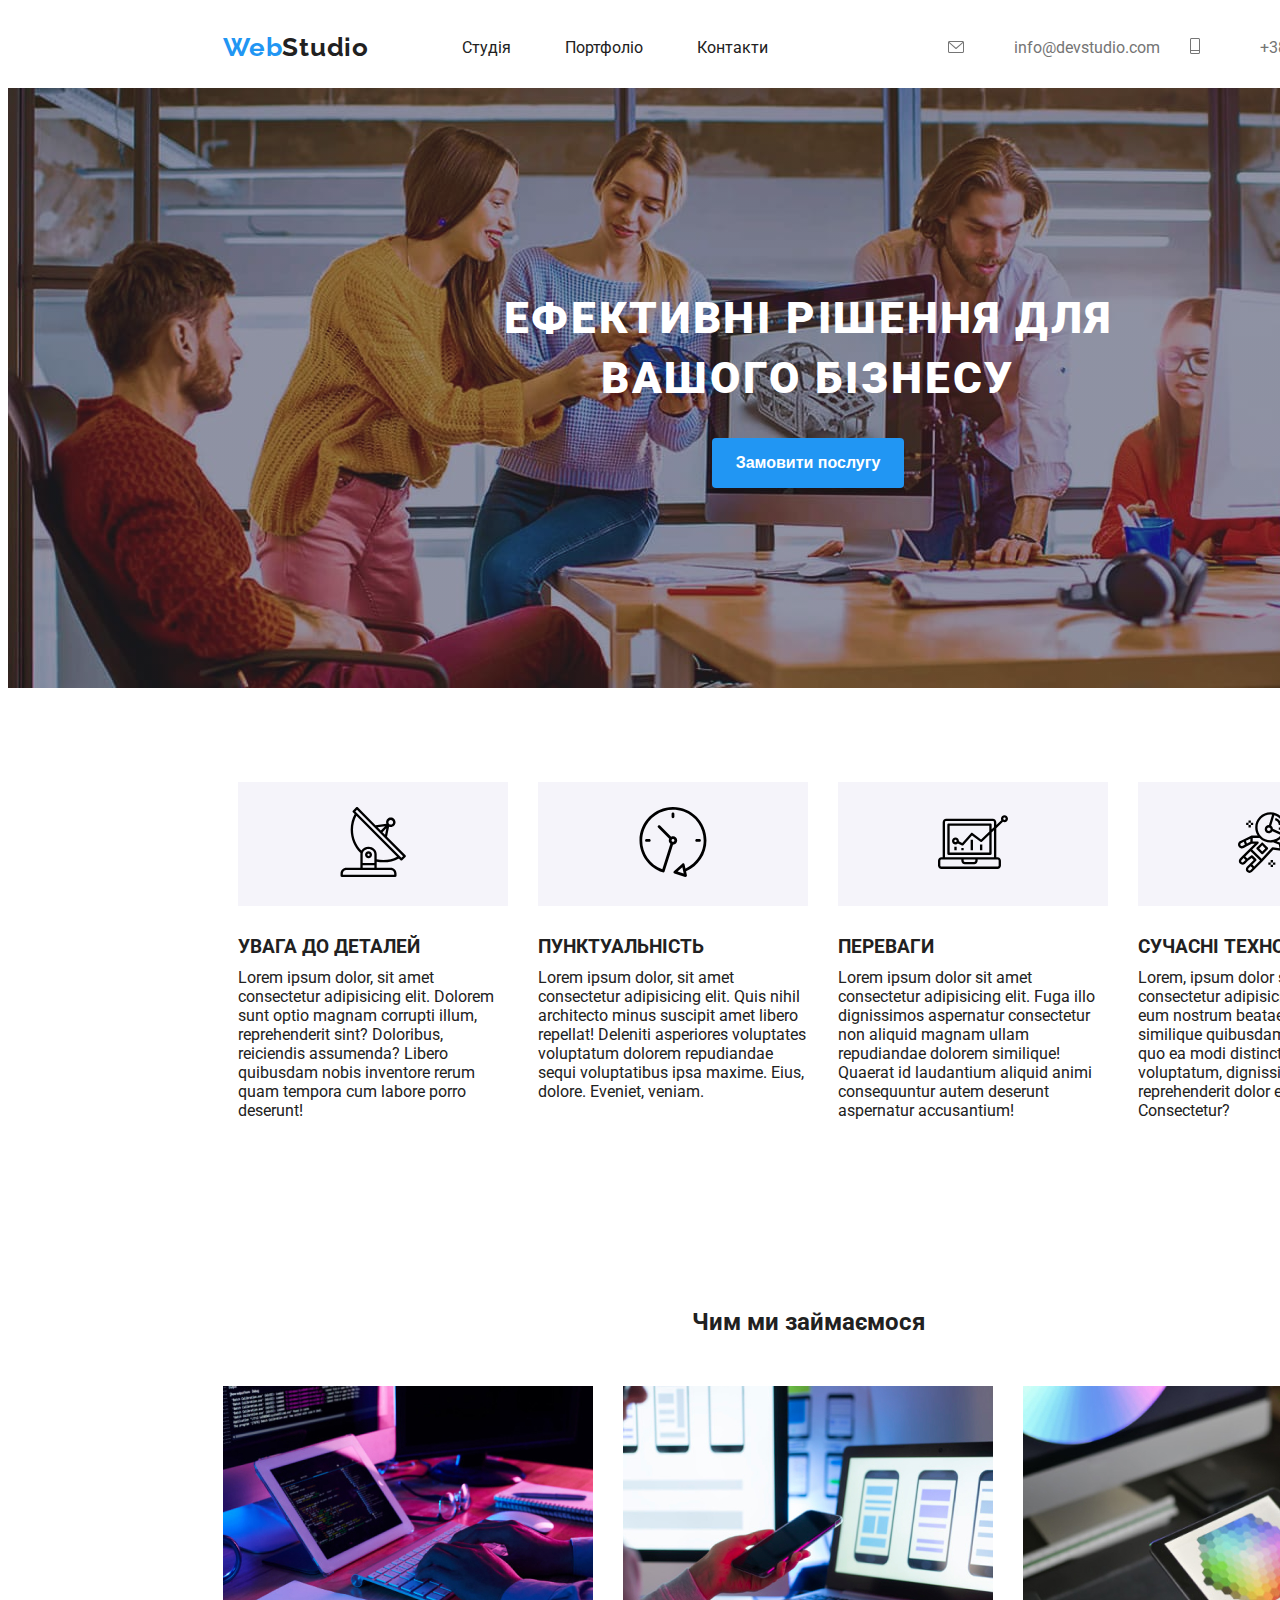
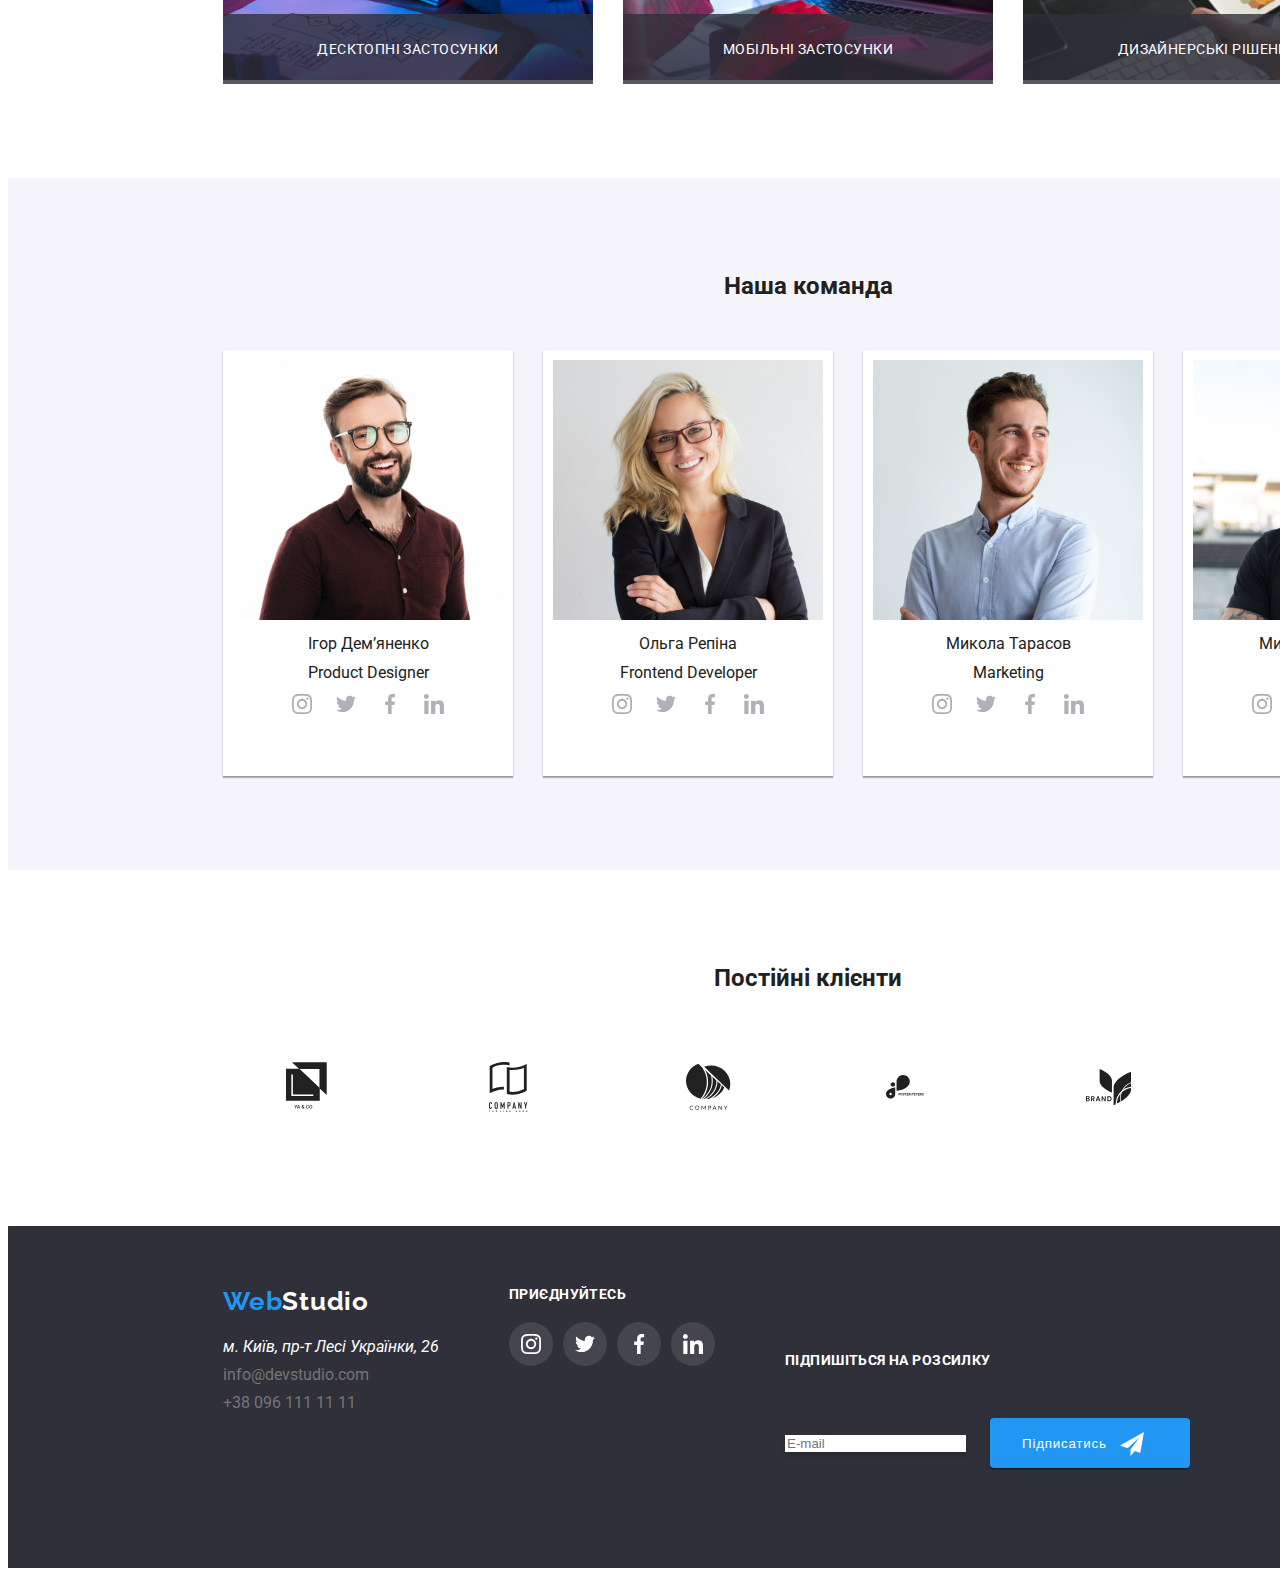
==== commit d16f944b: "goiteens-hw-15" ====
--- a/index.html
+++ b/index.html
@@ -464,13 +464,15 @@
                 </div>
                     <div class="send-div">
                         <b class="footer-text">ПІДПИШІТЬСЯ НА РОЗСИЛКУ</b>
-                         <input  class="footer-input" type="mail" name="mail" id="mail" placeholder="E-mail">
-                          <button class="footer-button">
-                           Підписатись
-                            <svg width="24" height="24" class="send-icon">
-                                <use href="./icon send (2).svg#send" class="send-icon"></use>
-                                </svg>
-                           </button> 
+                        <div class="foot-send-box">
+                            <input  class="footer-input" type="mail" name="mail" id="mail" placeholder="E-mail">
+                            <button class="footer-button">
+                             Підписатись
+                              <svg width="24" height="24" class="send-icon">
+                                  <use href="./icon send (2).svg#send" class="send-icon"></use>
+                                  </svg>
+                             </button> 
+                        </div>
                        </div>
                 </div>
                 </ul>
--- a/css/main.min.css
+++ b/css/main.min.css
@@ -1 +1 @@
-:root{--accent-color: #2196F3;--primary-text-color: #212121;--secondary-text-color: #757575;--thirdly-text-color: #FFFFFF;--background-color: #2F303A}body{font-family:"Roboto",sans-serif;color:var(--primary-text-color)}*,*::before,*::after{-webkit-box-sizing:border-box;box-sizing:border-box}h1,h2,h3,p,ul{margin:0;padding:0}a{padding:0;margin:0;color:var(--primary-text-color);text-decoration:none}ul{list-style:none}.section{width:1600px;padding-top:94px;padding-bottom:94px}.container{width:1200px;padding-left:15px;padding-right:15px;margin-left:auto;margin-right:auto}.section.header{padding-top:24px;padding-bottom:25px}.container.nav{display:-webkit-box;display:-ms-flexbox;display:flex;-webkit-box-align:center;-ms-flex-align:center;align-items:center}.logo{font-family:"Raleway";font-style:normal;font-weight:700;font-size:26px;line-height:31px;letter-spacing:.03em;color:var(--primary-text-color)}.logo span{color:var(--accent-color)}nav{margin-left:93px}.nav-list{display:-webkit-box;display:-ms-flexbox;display:flex}.nav-item:not(:first-child){margin-left:54px}.nav-link .contact-link{font-style:normal;font-weight:500;font-size:14px;line-height:16px;letter-spacing:.02em;color:var(--primary-text-color)}.nav-link:hover,.nav-link:focus,.contact-link:hover,.contact-link:focus{color:var(--accent-color)}.contacts-list{display:-webkit-box;display:-ms-flexbox;display:flex;margin-left:auto}.contact-item:not(:first-child){margin-left:50px}.contact-link{color:var(--secondary-text-color)}.checkbox{margin-bottom:20px}.modal-input{position:relative}.icon-modal{position:absolute;top:50%;left:15px}.checkbox{-webkit-appearance:none;-moz-appearance:none;appearance:none}.checkbox input:checked+.checkbox-icon{background-color:var(--accent-color);border:1px solid var(--primary-text-color)}.checkbox-icon{border-radius:2px;fill:var(--thirdly-text-color);border:1px solid var(--primary-text-color);margin-right:7px}.modal-button{letter-spacing:.06em;color:var(--thirdly-text-color);cursor:pointer;display:-webkit-inline-box;display:-ms-inline-flexbox;display:inline-flex;padding:10px 57px;border-radius:4px;border:none;background-color:var(--accent-color);margin-bottom:40px;margin-top:30px;-webkit-box-shadow:0px 1px 3px rgba(0,0,0,.12),0px 1px 1px rgba(0,0,0,.14),0px 2px 1px rgba(0,0,0,.2);box-shadow:0px 1px 3px rgba(0,0,0,.12),0px 1px 1px rgba(0,0,0,.14),0px 2px 1px rgba(0,0,0,.2);height:50px;width:200px;-webkit-box-align:center;-ms-flex-align:center;align-items:center}.field-link{text-decoration:underline;color:var(--accent-color)}.field-item textarea{resize:none;width:100%;height:20%;padding:12px 16px;margin-bottom:20px;outline:none}.field-item{position:relative;text-align:left;font-size:12px;line-height:14px;letter-spacing:.01em;color:var(--secondary-text-color)}.modal-title{font-size:20px;line-height:23px;text-align:center;letter-spacing:.03em;margin-bottom:12px}.fields{display:-webkit-box;display:-ms-flexbox;display:flex;-webkit-box-orient:vertical;-webkit-box-direction:normal;-ms-flex-direction:column;flex-direction:column;margin-bottom:20px}.field-item input{width:100%;height:40px;padding-left:16px;border:1px solid rgba(33,33,33,.2);border-radius:4px;outline:none}.field-item:focus-within input,.field-item:focus-within textarea{border:1px solid var(--accent-color)}.field-item:focus-within .icon-modal,.field-item:focus-within label{fill:var(--accent-color)}.field-item:not(:last-child){margin-bottom:10px}.close-button{display:-webkit-inline-box;display:-ms-inline-flexbox;display:inline-flex;border:none;background-color:#fff;border-radius:50%;position:absolute;width:30px;height:30px;left:499px;top:8px}.backdrop.is-hidden{opacity:0;pointer-events:none}.close{height:11px;width:11px;left:4px;top:3px}.backdrop{z-index:4;position:fixed;top:0;left:0;width:100%;height:100%;background-color:rgba(0,0,0,.2)}.modal{position:absolute;top:50%;left:50%;-webkit-transform:translate(-50%, -50%);transform:translate(-50%, -50%);width:528px;height:581px;background-color:var(--thirdly-text-color);padding:40px}.section.hero{padding-top:200px;padding-bottom:200px;text-align:center;background-image:-webkit-gradient(linear, left bottom, left top, from(rgba(47, 48, 58, 0.4)), to(rgba(47, 48, 58, 0.4))),url(/studia/bdi.jpg);background-image:linear-gradient(0deg, rgba(47, 48, 58, 0.4), rgba(47, 48, 58, 0.4)),url(/studia/bdi.jpg);background-position:center}.section.hero,.footer{background-color:var(--background-color)}.visually-hidden{position:absolute;width:1px;height:1px;border:0;margin:-1px;padding:0;clip:rect(0 0 0 0);overflow:hidden}.hero-title{font-style:normal;font-weight:900;font-size:44px;line-height:60px;letter-spacing:.06em;text-transform:uppercase;width:696px;margin-bottom:30px;margin-left:auto;margin-right:auto;color:var(--thirdly-text-color)}.hero-button{display:-webkit-inline-box;display:-ms-inline-flexbox;display:inline-flex;border:none;border-radius:4px;background-color:var(--accent-color);color:var(--thirdly-text-color);font-weight:700;font-size:16px;line-height:30px;padding:10px 24px;cursor:pointer;-webkit-transition-property:background-color;transition-property:background-color;-webkit-transition-duration:250ms;transition-duration:250ms;-webkit-transition-timing-function:cubic-bezier(0.4, 0, 0.2, 1);transition-timing-function:cubic-bezier(0.4, 0, 0.2, 1);-webkit-transition-delay:1000ms;transition-delay:1000ms;-webkit-box-shadow:0px 4px 4px rgba(0,0,0,.15);box-shadow:0px 4px 4px rgba(0,0,0,.15)}.hero-button:hover,.hero-button:focus{background-color:#7fffd4;color:#2f303a}.thumbwork{position:absolute;background-color:rgba(47,48,58,.8);color:var(--thirdly-text-color);width:100%;bottom:0;padding:27px}.thumb-place{position:relative}.work-text{font-size:14px;line-height:16px;text-align:center;letter-spacing:.03em}.fetures{display:-webkit-box;display:-ms-flexbox;display:flex;-webkit-box-pack:justify;-ms-flex-pack:justify;justify-content:space-between}.fetures-items{width:270px}.section.footer{padding-top:60px;padding-bottom:60px}.footer .container{display:-webkit-box;display:-ms-flexbox;display:flex}.flex{margin-left:70px}.footer .logo{color:#fff}.adderess{margin-top:20px}.footer .contacts-list{display:block;margin-top:9px}.footer .contact-item:nth-child(2){margin-left:0;margin-top:9px}.flex-title{color:#fff;font-weight:700;font-size:14px;line-height:16px;letter-spacing:.03em;text-transform:uppercase;margin-bottom:20px}.item-foot .link{background:rgba(255,255,255,.1);color:#fff}.footer .item-foot:not(:last-child){margin-right:10px}.list-rb{display:-webkit-box;display:-ms-flexbox;display:flex;-webkit-box-pack:justify;-ms-flex-pack:justify;justify-content:space-between}.list .item{margin:30px}.list-human{display:-webkit-box;display:-ms-flexbox;display:flex;-webkit-box-pack:justify;-ms-flex-pack:justify;justify-content:space-between}.item-human:not(:last-child){margin-right:30px}.img{width:270px;height:260px;margin:10px}.section.hero{text-align:center}.email{width:16px;height:12px;color:var(--secondary-text-color);fill:currentColor}.telephone{width:10px;height:16px;margin-left:30px;margin-right:10px;fill:currentColor}.link{display:-webkit-inline-box;display:-ms-inline-flexbox;display:inline-flex;-webkit-box-pack:center;-ms-flex-pack:center;justify-content:center;-webkit-box-align:center;-ms-flex-align:center;align-items:center;width:44px;height:44px;border-radius:50%;background-color:#fff;color:#afb1b8}.link:hover,.link:focus{background-color:#2196f3;color:#fff}.icon{width:20px;height:20px;fill:currentColor}.list{display:-webkit-box;display:-ms-flexbox;display:flex;-webkit-box-pack:center;-ms-flex-pack:center;justify-content:center}.telephone2{color:var(--secondary-text-color)}.adderess{color:#fff}.icon-link{color:#757575}.fetures-item{width:70px;height:70px}.fetures-box{width:270px;background-color:#f5f4fa;padding:25px 100px;margin-bottom:30px}.customers-list{display:-webkit-box;display:-ms-flexbox;display:flex}.text{width:270px}.main-text{margin-bottom:10px}.name{margin-bottom:10px;text-align:center}.bottom-name{text-align:center}.section.our-team{background-color:#f5f4fa}.main-text2{text-align:center;margin-bottom:50px}.our-job{text-align:center;margin-bottom:50px}.customers-list{display:-webkit-box;display:-ms-flexbox;display:flex}.customers-item:not(:last-child){margin-right:30px}.customers-link{display:-webkit-inline-box;display:-ms-inline-flexbox;display:inline-flex;-webkit-box-pack:center;-ms-flex-pack:center;justify-content:center;-webkit-box-align:center;-ms-flex-align:center;align-items:center;width:170px;height:90px;border:1px solid var(--svg);color:var(--svg);border-radius:4px}.customers-link:hover,.customers-link:focus{border:1px solid var(--accent-color);color:var(--accent-color)}.customers-icon{fill:currentColor}.title{text-align:center;color:#212121;margin-bottom:50px}.item-human{background-color:#fff;-webkit-box-shadow:0px 1px 3px rgba(0,0,0,.12),0px 1px 1px rgba(0,0,0,.14),0px 2px 1px rgba(0,0,0,.2);box-shadow:0px 1px 3px rgba(0,0,0,.12),0px 1px 1px rgba(0,0,0,.14),0px 2px 1px rgba(0,0,0,.2)}body{font-family:"Roboto",sans-serif}a{text-decoration:none}ul{list-style:none}.list{display:-webkit-box;display:-ms-flexbox;display:flex;-webkit-box-pack:center;-ms-flex-pack:center;justify-content:center;margin-bottom:50px}.item:not(:first-child){margin-left:8px}.section.header{padding-top:24px;padding-bottom:25px}.container.nav{display:-webkit-box;display:-ms-flexbox;display:flex;-webkit-box-align:center;-ms-flex-align:center;align-items:center}.logo{font-family:"Raleway";font-style:normal;font-weight:700;font-size:26px;line-height:31px;letter-spacing:.03em;color:var(--primary-text-color)}.logo span{color:var(--accent-color)}nav{margin-left:93px}.nav-list{display:-webkit-box;display:-ms-flexbox;display:flex}.nav-item:not(:first-child){margin-left:54px}.nav-link .footer-link{font-style:normal;font-weight:500;font-size:14px;line-height:16px;letter-spacing:.02em;color:var(--primary-text-color)}.nav-link:hover,.nav-link:focus,.contact-link:hover,.contact-link:focus{color:var(--accent-color)}.contacts-list{display:-webkit-box;display:-ms-flexbox;display:flex;margin-left:auto}.contact-item:not(:first-child){margin-left:50px}.contact-link{color:var(--secondary-text-color)}.button:hover,.button:focus{background-color:#2196f3;color:#fff;-webkit-box-shadow:0px 3px 1px rgba(0,0,0,.1),0px 1px 2px rgba(0,0,0,.08),0px 2px 2px rgba(0,0,0,.12);box-shadow:0px 3px 1px rgba(0,0,0,.1),0px 1px 2px rgba(0,0,0,.08),0px 2px 2px rgba(0,0,0,.12)}.examlpes{display:-webkit-box;display:-ms-flexbox;display:flex;-ms-flex-wrap:wrap;flex-wrap:wrap;margin:-15px}.thumb{position:relative;overflow:hidden}.overlay{position:absolute;top:0;left:0;width:100%;height:100%;background-color:rgba(33,150,243,.9);padding:63px 24px;-webkit-transform:translateY(100%);transform:translateY(100%);-webkit-transition:-webkit-transform 250ms cubic-bezier(0.4, 0, 0.2, 1);transition:-webkit-transform 250ms cubic-bezier(0.4, 0, 0.2, 1);transition:transform 250ms cubic-bezier(0.4, 0, 0.2, 1);transition:transform 250ms cubic-bezier(0.4, 0, 0.2, 1), -webkit-transform 250ms cubic-bezier(0.4, 0, 0.2, 1)}.link:hover .overlay,.link:focus .overlay{-webkit-transform:translateY(0);transform:translateY(0)}.link:hover .link-text,.link:focus .link-text{-webkit-box-shadow:0px 1px 1px rgba(0,0,0,.12),0px 4px 4px rgba(0,0,0,.06),1px 4px 6px rgba(0,0,0,.16);box-shadow:0px 1px 1px rgba(0,0,0,.12),0px 4px 4px rgba(0,0,0,.06),1px 4px 6px rgba(0,0,0,.16)}.overlay-text{font-size:18px;line-height:28px;letter-spacing:.03em;color:var(--thirdly-text-color)}.examples-titel{color:var(--title-text-color);font-weight:700;font-size:18px;line-height:2;letter-spacing:.06em}.examples-type{color:var(--primary-text-color);font-size:16px;line-height:1.8;letter-spacing:.03em}.link-text{padding:20px 24px;border-left:1px solid var(--card-border-line);border-right:1px solid var(--card-border-line);border-bottom:1px solid var(--card-border-line)}.button{border:none;border-radius:4px;padding:6px 26px;background:#f5f4fa;font-weight:500;font-size:16px;line-height:26px;text-align:center;letter-spacing:.03em}.examples-img{height:294px;width:370px;margin-right:30px}.examples-link:not(:last-child){height:404px;width:370px;margin-right:30px}.first{margin-left:230px}.last{margin-right:200px}.section.footer{padding-top:60px;padding-bottom:60px}.footer .container{display:-webkit-box;display:-ms-flexbox;display:flex}.flex{margin-left:70px}.footer .logo{color:#fff}.adderess{margin-top:20px;color:#fff}.footer .contacts-list{display:block;margin-top:9px}.footer .contact-item:nth-child(2){margin-left:0;margin-top:9px}.flex-title{color:#fff;font-weight:700;font-size:14px;line-height:16px;letter-spacing:.03em;text-transform:uppercase;margin-bottom:20px}.footer .item-foot:not(:last-child){margin-right:10px}.section-footer{background-color:#2f303a;margin:none}.footer-text{color:#fff;font-weight:700;font-size:14px;line-height:16px;letter-spacing:.03em;text-transform:uppercase;margin-bottom:20px;margin-top:66px;display:-webkit-inline-box;display:-ms-inline-flexbox;display:inline-flex}.footer-button{letter-spacing:.06em;color:var(--thirdly-text-color);cursor:pointer;display:-webkit-inline-box;display:-ms-inline-flexbox;display:inline-flex;padding-top:18px;padding-left:32px;padding-right:65;padding-bottom:17px;border-radius:4px;border:none;background-color:var(--accent-color);margin-bottom:40px;margin-top:30px;-webkit-box-shadow:0px 1px 3px rgba(0,0,0,.12),0px 1px 1px rgba(0,0,0,.14),0px 2px 1px rgba(0,0,0,.2);box-shadow:0px 1px 3px rgba(0,0,0,.12),0px 1px 1px rgba(0,0,0,.14),0px 2px 1px rgba(0,0,0,.2);height:50px;width:200px;-webkit-box-align:center;-ms-flex-align:center;align-items:center}.send-div{margin-top:0px;margin-left:70px}.footer-input{border:rgba(255,255,255,.3);-webkit-box-shadow:0px 4px 4px rgba(0,0,0,.15);box-shadow:0px 4px 4px rgba(0,0,0,.15)}.send-icon{margin-left:13px;fill:var(--thirdly-text-color)}/*# sourceMappingURL=main.min.css.map */+:root{--accent-color: #2196F3;--primary-text-color: #212121;--secondary-text-color: #757575;--thirdly-text-color: #FFFFFF;--background-color: #2F303A}body{font-family:"Roboto",sans-serif;color:var(--primary-text-color)}*,*::before,*::after{-webkit-box-sizing:border-box;box-sizing:border-box}h1,h2,h3,p,ul{margin:0;padding:0}a{padding:0;margin:0;color:var(--primary-text-color);text-decoration:none}ul{list-style:none}.section{width:1600px;padding-top:94px;padding-bottom:94px}.container{width:1200px;padding-left:15px;padding-right:15px;margin-left:auto;margin-right:auto}.section.header{padding-top:24px;padding-bottom:25px}.container.nav{display:-webkit-box;display:-ms-flexbox;display:flex;-webkit-box-align:center;-ms-flex-align:center;align-items:center}.logo{font-family:"Raleway";font-style:normal;font-weight:700;font-size:26px;line-height:31px;letter-spacing:.03em;color:var(--primary-text-color)}.logo span{color:var(--accent-color)}nav{margin-left:93px}.nav-list{display:-webkit-box;display:-ms-flexbox;display:flex}.nav-item:not(:first-child){margin-left:54px}.nav-link .contact-link{font-style:normal;font-weight:500;font-size:14px;line-height:16px;letter-spacing:.02em;color:var(--primary-text-color)}.nav-link:hover,.nav-link:focus,.contact-link:hover,.contact-link:focus{color:var(--accent-color)}.contacts-list{display:-webkit-box;display:-ms-flexbox;display:flex;margin-left:auto}.contact-item:not(:first-child){margin-left:50px}.contact-link{color:var(--secondary-text-color)}.checkbox{margin-bottom:20px}.modal-input{position:relative}.icon-modal{position:absolute;top:50%;left:15px}.checkbox{-webkit-appearance:none;-moz-appearance:none;appearance:none}.checkbox input:checked+.checkbox-icon{background-color:var(--accent-color);border:1px solid var(--primary-text-color)}.checkbox-icon{border-radius:2px;fill:var(--thirdly-text-color);border:1px solid var(--primary-text-color);margin-right:7px}.modal-button{letter-spacing:.06em;color:var(--thirdly-text-color);cursor:pointer;display:-webkit-inline-box;display:-ms-inline-flexbox;display:inline-flex;padding:10px 57px;border-radius:4px;border:none;background-color:var(--accent-color);margin-bottom:40px;margin-top:30px;-webkit-box-shadow:0px 1px 3px rgba(0,0,0,.12),0px 1px 1px rgba(0,0,0,.14),0px 2px 1px rgba(0,0,0,.2);box-shadow:0px 1px 3px rgba(0,0,0,.12),0px 1px 1px rgba(0,0,0,.14),0px 2px 1px rgba(0,0,0,.2);height:50px;width:200px;-webkit-box-align:center;-ms-flex-align:center;align-items:center}.field-link{text-decoration:underline;color:var(--accent-color)}.field-item textarea{resize:none;width:100%;height:20%;padding:12px 16px;margin-bottom:20px;outline:none}.field-item{position:relative;text-align:left;font-size:12px;line-height:14px;letter-spacing:.01em;color:var(--secondary-text-color)}.modal-title{font-size:20px;line-height:23px;text-align:center;letter-spacing:.03em;margin-bottom:12px}.fields{display:-webkit-box;display:-ms-flexbox;display:flex;-webkit-box-orient:vertical;-webkit-box-direction:normal;-ms-flex-direction:column;flex-direction:column;margin-bottom:20px}.field-item input{width:100%;height:40px;padding-left:16px;border:1px solid rgba(33,33,33,.2);border-radius:4px;outline:none}.field-item:focus-within input,.field-item:focus-within textarea{border:1px solid var(--accent-color)}.field-item:focus-within .icon-modal,.field-item:focus-within label{fill:var(--accent-color)}.field-item:not(:last-child){margin-bottom:10px}.close-button{display:-webkit-inline-box;display:-ms-inline-flexbox;display:inline-flex;border:none;background-color:#fff;border-radius:50%;position:absolute;width:30px;height:30px;left:499px;top:8px}.backdrop.is-hidden{opacity:0;pointer-events:none}.close{height:11px;width:11px;left:4px;top:3px}.backdrop{z-index:4;position:fixed;top:0;left:0;width:100%;height:100%;background-color:rgba(0,0,0,.2)}.modal{position:absolute;top:50%;left:50%;-webkit-transform:translate(-50%, -50%);transform:translate(-50%, -50%);width:528px;height:581px;background-color:var(--thirdly-text-color);padding:40px}.section.hero{padding-top:200px;padding-bottom:200px;text-align:center;background-image:-webkit-gradient(linear, left bottom, left top, from(rgba(47, 48, 58, 0.4)), to(rgba(47, 48, 58, 0.4))),url(/studia/bdi.jpg);background-image:linear-gradient(0deg, rgba(47, 48, 58, 0.4), rgba(47, 48, 58, 0.4)),url(/studia/bdi.jpg);background-position:center}.section.hero,.footer{background-color:var(--background-color)}.visually-hidden{position:absolute;width:1px;height:1px;border:0;margin:-1px;padding:0;clip:rect(0 0 0 0);overflow:hidden}.hero-title{font-style:normal;font-weight:900;font-size:44px;line-height:60px;letter-spacing:.06em;text-transform:uppercase;width:696px;margin-bottom:30px;margin-left:auto;margin-right:auto;color:var(--thirdly-text-color)}.hero-button{display:-webkit-inline-box;display:-ms-inline-flexbox;display:inline-flex;border:none;border-radius:4px;background-color:var(--accent-color);color:var(--thirdly-text-color);font-weight:700;font-size:16px;line-height:30px;padding:10px 24px;cursor:pointer;-webkit-transition-property:background-color;transition-property:background-color;-webkit-transition-duration:250ms;transition-duration:250ms;-webkit-transition-timing-function:cubic-bezier(0.4, 0, 0.2, 1);transition-timing-function:cubic-bezier(0.4, 0, 0.2, 1);-webkit-transition-delay:1000ms;transition-delay:1000ms;-webkit-box-shadow:0px 4px 4px rgba(0,0,0,.15);box-shadow:0px 4px 4px rgba(0,0,0,.15)}.hero-button:hover,.hero-button:focus{background-color:#7fffd4;color:#2f303a}.thumbwork{position:absolute;background-color:rgba(47,48,58,.8);color:var(--thirdly-text-color);width:100%;bottom:0;padding:27px}.thumb-place{position:relative}.work-text{font-size:14px;line-height:16px;text-align:center;letter-spacing:.03em}.fetures{display:-webkit-box;display:-ms-flexbox;display:flex;-webkit-box-pack:justify;-ms-flex-pack:justify;justify-content:space-between}.fetures-items{width:270px}.section.footer{padding-top:60px;padding-bottom:60px}.footer .container{display:-webkit-box;display:-ms-flexbox;display:flex}.flex{margin-left:70px}.footer .logo{color:#fff}.adderess{margin-top:20px}.footer .contacts-list{display:block;margin-top:9px}.footer .contact-item:nth-child(2){margin-left:0;margin-top:9px}.flex-title{color:#fff;font-weight:700;font-size:14px;line-height:16px;letter-spacing:.03em;text-transform:uppercase;margin-bottom:20px}.item-foot .link{background:rgba(255,255,255,.1);color:#fff}.footer .item-foot:not(:last-child){margin-right:10px}.list-rb{display:-webkit-box;display:-ms-flexbox;display:flex;-webkit-box-pack:justify;-ms-flex-pack:justify;justify-content:space-between}.list .item{margin:30px}.list-human{display:-webkit-box;display:-ms-flexbox;display:flex;-webkit-box-pack:justify;-ms-flex-pack:justify;justify-content:space-between}.item-human:not(:last-child){margin-right:30px}.img{width:270px;height:260px;margin:10px}.section.hero{text-align:center}.email{width:16px;height:12px;color:var(--secondary-text-color);fill:currentColor}.telephone{width:10px;height:16px;margin-left:30px;margin-right:10px;fill:currentColor}.link{display:-webkit-inline-box;display:-ms-inline-flexbox;display:inline-flex;-webkit-box-pack:center;-ms-flex-pack:center;justify-content:center;-webkit-box-align:center;-ms-flex-align:center;align-items:center;width:44px;height:44px;border-radius:50%;background-color:#fff;color:#afb1b8}.link:hover,.link:focus{background-color:#2196f3;color:#fff}.icon{width:20px;height:20px;fill:currentColor}.list{display:-webkit-box;display:-ms-flexbox;display:flex;-webkit-box-pack:center;-ms-flex-pack:center;justify-content:center}.telephone2{color:var(--secondary-text-color)}.adderess{color:#fff}.icon-link{color:#757575}.fetures-item{width:70px;height:70px}.fetures-box{width:270px;background-color:#f5f4fa;padding:25px 100px;margin-bottom:30px}.customers-list{display:-webkit-box;display:-ms-flexbox;display:flex}.text{width:270px}.main-text{margin-bottom:10px}.name{margin-bottom:10px;text-align:center}.bottom-name{text-align:center}.section.our-team{background-color:#f5f4fa}.main-text2{text-align:center;margin-bottom:50px}.our-job{text-align:center;margin-bottom:50px}.customers-list{display:-webkit-box;display:-ms-flexbox;display:flex}.customers-item:not(:last-child){margin-right:30px}.customers-link{display:-webkit-inline-box;display:-ms-inline-flexbox;display:inline-flex;-webkit-box-pack:center;-ms-flex-pack:center;justify-content:center;-webkit-box-align:center;-ms-flex-align:center;align-items:center;width:170px;height:90px;border:1px solid var(--svg);color:var(--svg);border-radius:4px}.customers-link:hover,.customers-link:focus{border:1px solid var(--accent-color);color:var(--accent-color)}.customers-icon{fill:currentColor}.title{text-align:center;color:#212121;margin-bottom:50px}.item-human{background-color:#fff;-webkit-box-shadow:0px 1px 3px rgba(0,0,0,.12),0px 1px 1px rgba(0,0,0,.14),0px 2px 1px rgba(0,0,0,.2);box-shadow:0px 1px 3px rgba(0,0,0,.12),0px 1px 1px rgba(0,0,0,.14),0px 2px 1px rgba(0,0,0,.2)}body{font-family:"Roboto",sans-serif}a{text-decoration:none}ul{list-style:none}.list{display:-webkit-box;display:-ms-flexbox;display:flex;-webkit-box-pack:center;-ms-flex-pack:center;justify-content:center;margin-bottom:50px}.item:not(:first-child){margin-left:8px}.section.header{padding-top:24px;padding-bottom:25px}.container.nav{display:-webkit-box;display:-ms-flexbox;display:flex;-webkit-box-align:center;-ms-flex-align:center;align-items:center}.logo{font-family:"Raleway";font-style:normal;font-weight:700;font-size:26px;line-height:31px;letter-spacing:.03em;color:var(--primary-text-color)}.logo span{color:var(--accent-color)}nav{margin-left:93px}.nav-list{display:-webkit-box;display:-ms-flexbox;display:flex}.nav-item:not(:first-child){margin-left:54px}.nav-link .footer-link{font-style:normal;font-weight:500;font-size:14px;line-height:16px;letter-spacing:.02em;color:var(--primary-text-color)}.nav-link:hover,.nav-link:focus,.contact-link:hover,.contact-link:focus{color:var(--accent-color)}.contacts-list{display:-webkit-box;display:-ms-flexbox;display:flex;margin-left:auto}.contact-item:not(:first-child){margin-left:50px}.contact-link{color:var(--secondary-text-color)}.button:hover,.button:focus{background-color:#2196f3;color:#fff;-webkit-box-shadow:0px 3px 1px rgba(0,0,0,.1),0px 1px 2px rgba(0,0,0,.08),0px 2px 2px rgba(0,0,0,.12);box-shadow:0px 3px 1px rgba(0,0,0,.1),0px 1px 2px rgba(0,0,0,.08),0px 2px 2px rgba(0,0,0,.12)}.examlpes{display:-webkit-box;display:-ms-flexbox;display:flex;-ms-flex-wrap:wrap;flex-wrap:wrap;margin:-15px}.thumb{position:relative;overflow:hidden}.overlay{position:absolute;top:0;left:0;width:100%;height:100%;background-color:rgba(33,150,243,.9);padding:63px 24px;-webkit-transform:translateY(100%);transform:translateY(100%);-webkit-transition:-webkit-transform 250ms cubic-bezier(0.4, 0, 0.2, 1);transition:-webkit-transform 250ms cubic-bezier(0.4, 0, 0.2, 1);transition:transform 250ms cubic-bezier(0.4, 0, 0.2, 1);transition:transform 250ms cubic-bezier(0.4, 0, 0.2, 1), -webkit-transform 250ms cubic-bezier(0.4, 0, 0.2, 1)}.link:hover .overlay,.link:focus .overlay{-webkit-transform:translateY(0);transform:translateY(0)}.link:hover .link-text,.link:focus .link-text{-webkit-box-shadow:0px 1px 1px rgba(0,0,0,.12),0px 4px 4px rgba(0,0,0,.06),1px 4px 6px rgba(0,0,0,.16);box-shadow:0px 1px 1px rgba(0,0,0,.12),0px 4px 4px rgba(0,0,0,.06),1px 4px 6px rgba(0,0,0,.16)}.overlay-text{font-size:18px;line-height:28px;letter-spacing:.03em;color:var(--thirdly-text-color)}.examples-titel{color:var(--title-text-color);font-weight:700;font-size:18px;line-height:2;letter-spacing:.06em}.examples-type{color:var(--primary-text-color);font-size:16px;line-height:1.8;letter-spacing:.03em}.link-text{padding:20px 24px;border-left:1px solid var(--card-border-line);border-right:1px solid var(--card-border-line);border-bottom:1px solid var(--card-border-line)}.button{border:none;border-radius:4px;padding:6px 26px;background:#f5f4fa;font-weight:500;font-size:16px;line-height:26px;text-align:center;letter-spacing:.03em}.examples-img{height:294px;width:370px;margin-right:30px}.examples-link:not(:last-child){height:404px;width:370px;margin-right:30px}.first{margin-left:230px}.last{margin-right:200px}.section.footer{padding-top:60px;padding-bottom:60px}.footer .container{display:-webkit-box;display:-ms-flexbox;display:flex}.flex{margin-left:70px}.footer .logo{color:#fff}.adderess{margin-top:20px;color:#fff}.footer .contacts-list{display:block;margin-top:9px}.footer .contact-item:nth-child(2){margin-left:0;margin-top:9px}.flex-title{color:#fff;font-weight:700;font-size:14px;line-height:16px;letter-spacing:.03em;text-transform:uppercase;margin-bottom:20px}.footer .item-foot:not(:last-child){margin-right:10px}.section-footer{background-color:#2f303a;margin:none}.footer-text{color:#fff;font-weight:700;font-size:14px;line-height:16px;letter-spacing:.03em;text-transform:uppercase;margin-bottom:20px;margin-top:66px;display:-webkit-inline-box;display:-ms-inline-flexbox;display:inline-flex}.footer-button{letter-spacing:.06em;color:var(--thirdly-text-color);cursor:pointer;display:-webkit-inline-box;display:-ms-inline-flexbox;display:inline-flex;padding-top:18px;padding-left:32px;padding-right:65;padding-bottom:17px;border-radius:4px;border:none;background-color:var(--accent-color);margin-bottom:40px;margin-top:30px;-webkit-box-shadow:0px 1px 3px rgba(0,0,0,.12),0px 1px 1px rgba(0,0,0,.14),0px 2px 1px rgba(0,0,0,.2);box-shadow:0px 1px 3px rgba(0,0,0,.12),0px 1px 1px rgba(0,0,0,.14),0px 2px 1px rgba(0,0,0,.2);height:50px;width:200px;-webkit-box-align:center;-ms-flex-align:center;align-items:center}.send-div{margin-left:70px}.footer-input{border:rgba(255,255,255,.3);-webkit-box-shadow:0px 4px 4px rgba(0,0,0,.15);box-shadow:0px 4px 4px rgba(0,0,0,.15);margin-right:20px}.send-icon{margin-left:13px;fill:var(--thirdly-text-color)}.foot-send-box{-webkit-box-orient:vertical;-webkit-box-direction:normal;-ms-flex-direction:column;flex-direction:column}/*# sourceMappingURL=main.min.css.map */